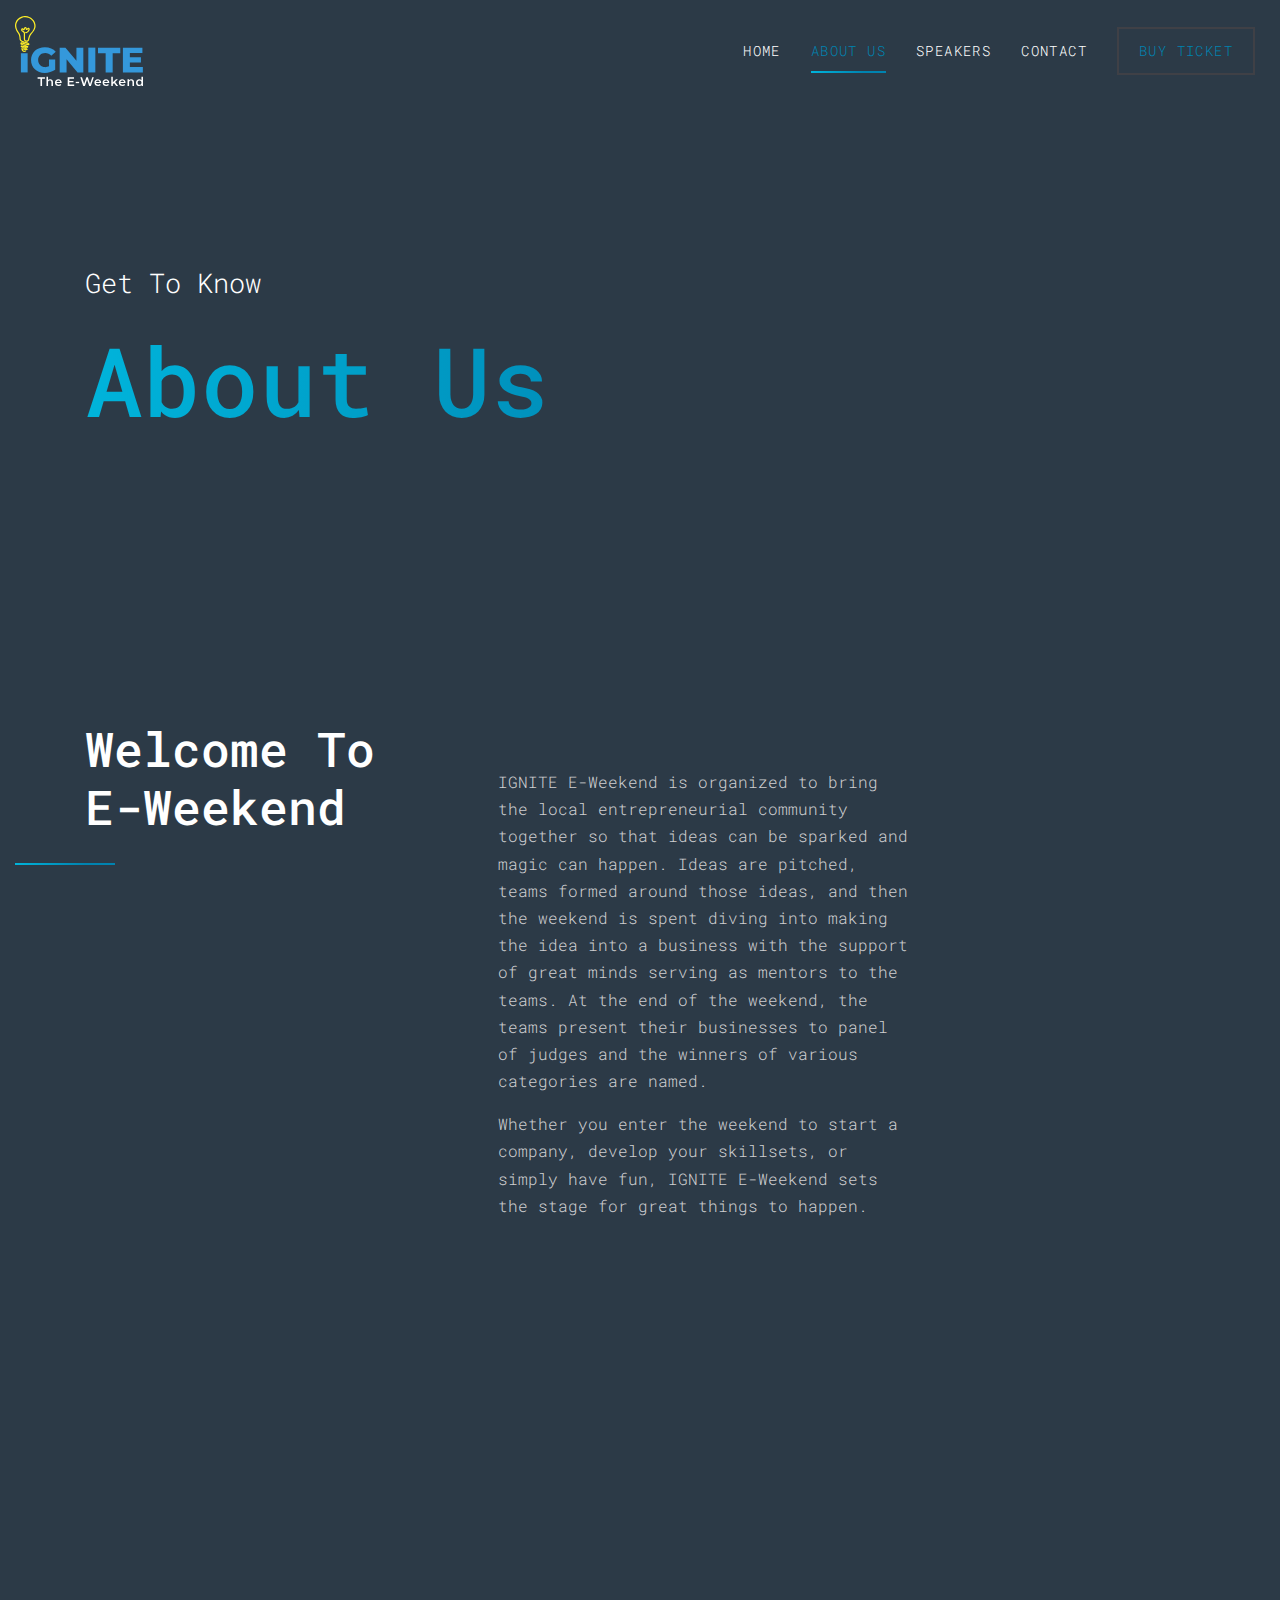
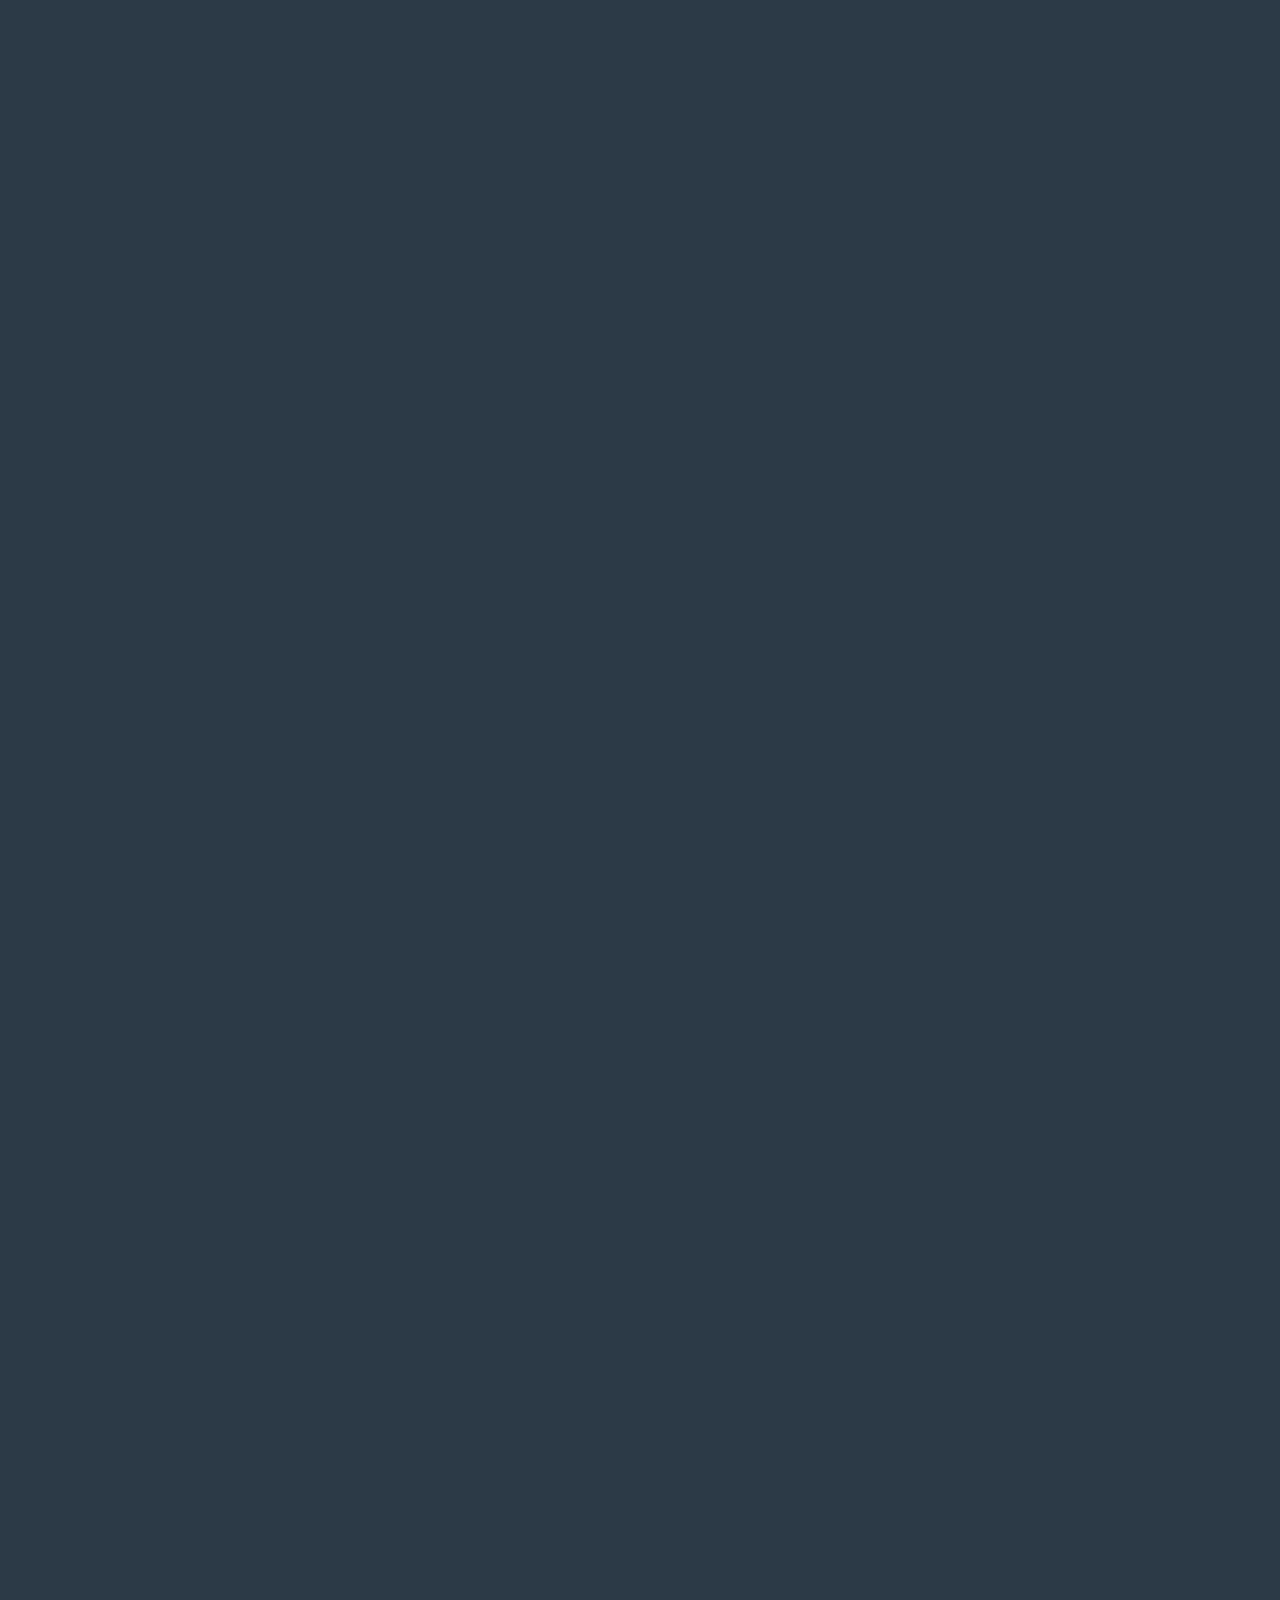
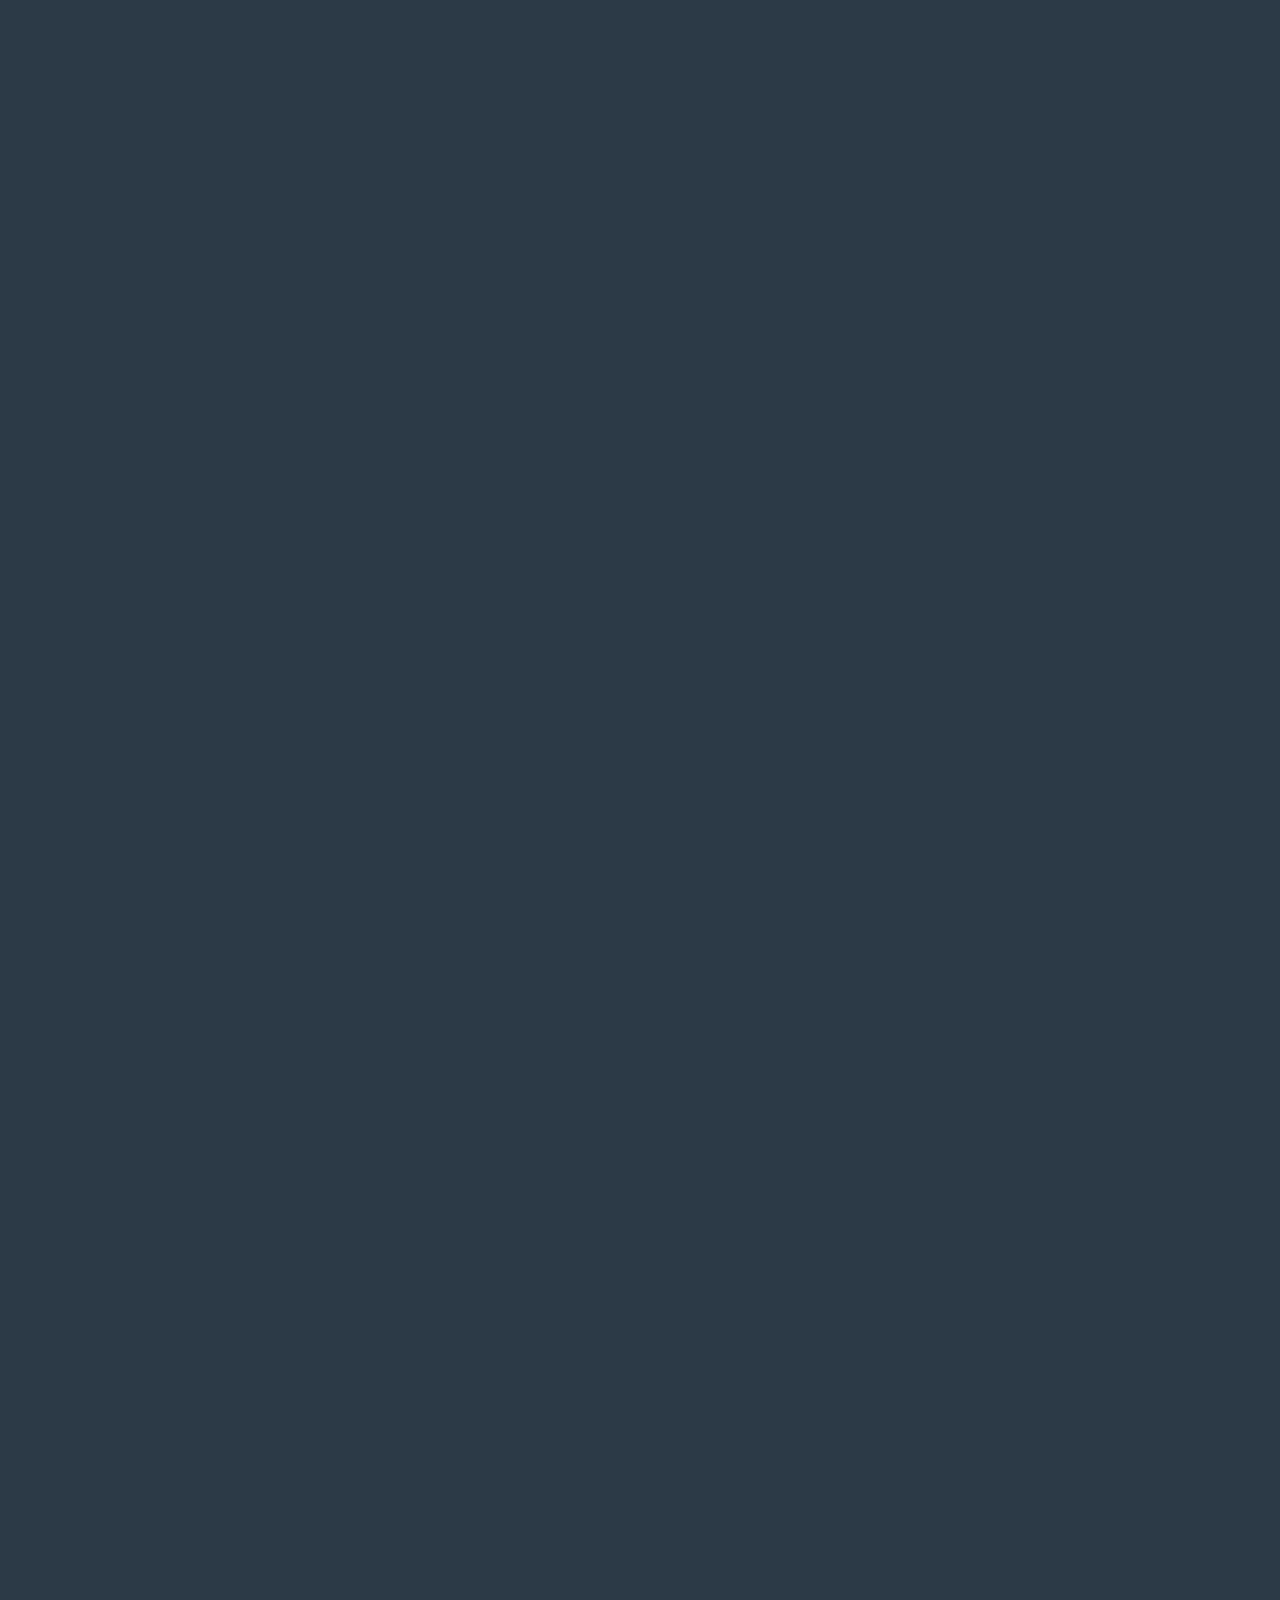
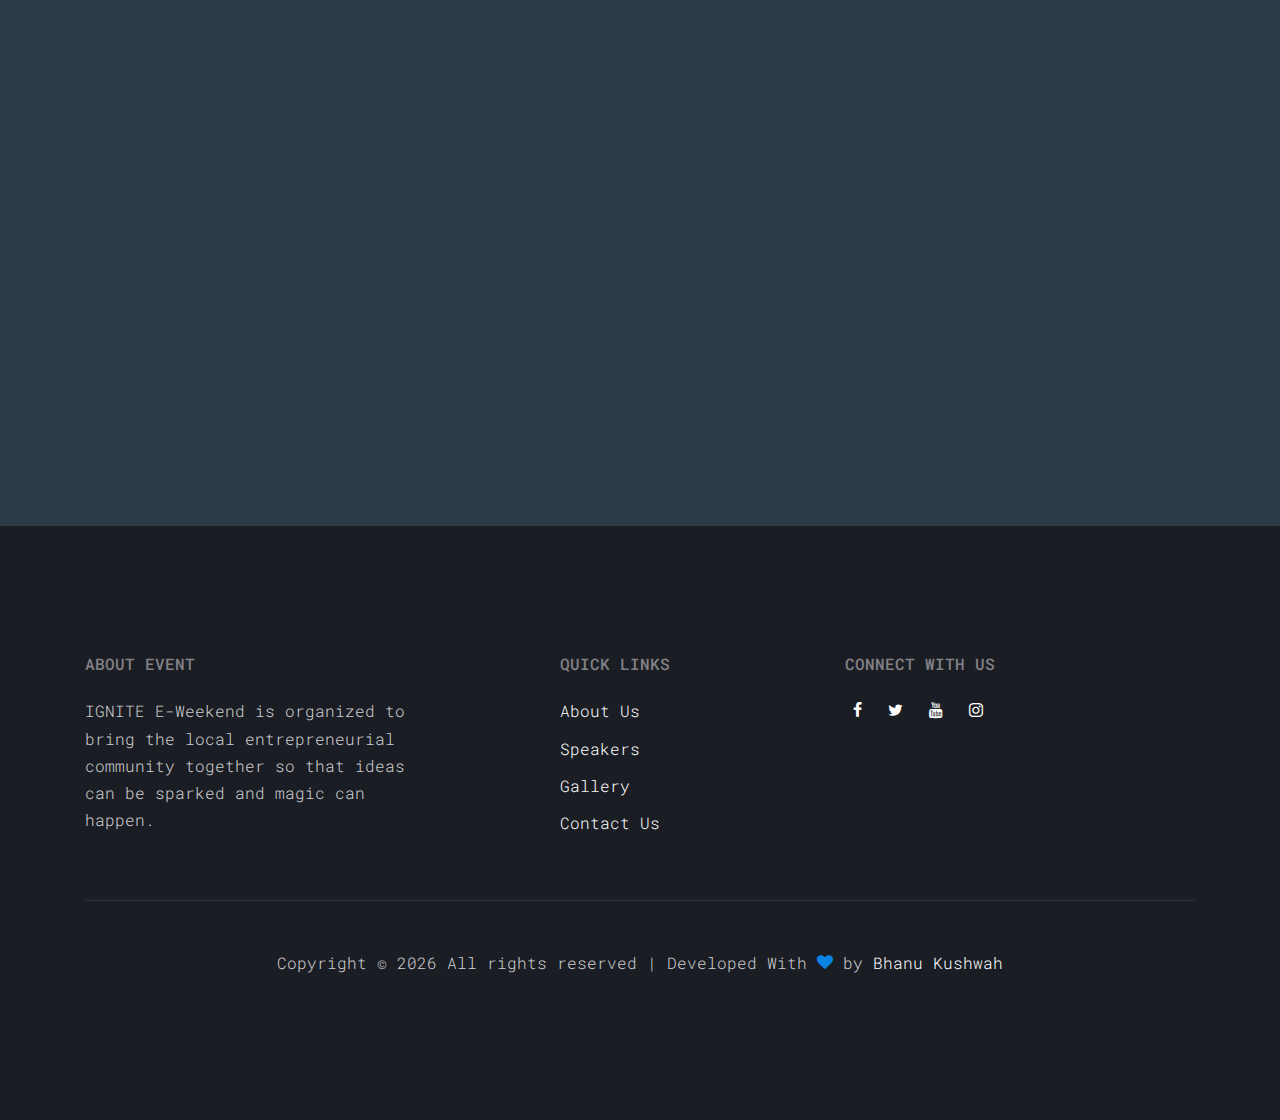
==== about.html @ eafa3080 "all the content is updated" ====
<!DOCTYPE html>
<html lang="en">
  <head>
    <title>IGNITE &mdash; The E-Weekend | About</title>
    <meta charset="utf-8">
    <meta name="viewport" content="width=device-width, initial-scale=1, shrink-to-fit=no">

    <link href="https://fonts.googleapis.com/css?family=Roboto+Mono" rel="stylesheet">
    <link rel="stylesheet" href="fonts/icomoon/style.css">
    <link rel="stylesheet" href="css/bootstrap.min.css">
    <link rel="stylesheet" href="css/magnific-popup.css">
    <link rel="stylesheet" href="css/jquery-ui.css">
    <link rel="stylesheet" href="css/owl.carousel.min.css">
    <link rel="stylesheet" href="css/owl.theme.default.min.css">
    <link rel="stylesheet" href="css/bootstrap-datepicker.css">
    <link rel="stylesheet" href="fonts/flaticon/font/flaticon.css">
    <link rel="stylesheet" href="css/aos.css">

    <link rel="stylesheet" href="css/style.css">
  </head>
  <body>
  
  <div class="site-wrap">

    <div class="site-mobile-menu">
      <div class="site-mobile-menu-header">
        <div class="site-mobile-menu-close mt-3">
          <span class="icon-close2 js-menu-toggle"></span>
        </div>
      </div>
      <div class="site-mobile-menu-body"></div>
    </div>
    
    <header class="site-navbar py-3" role="banner">
      <div class="container-fluid">
        <div class="row align-items-center">
          <div class="col-11 col-xl-2">
          <a href="/index.html"> <img class="ignite" src="images/logo.svg"></a>
          </div>
          <div class="col-12 col-md-10 d-none d-xl-block">
            <nav class="site-navigation position-relative text-right" role="navigation">
              <ul class="site-menu js-clone-nav mx-auto d-none d-lg-block">
                <li><a href="index.html">Home</a></li>
                <li class="active"><a href="about.html">About Us</a></li>
                <li><a href="speakers.html">Speakers</a></li>
                <li><a href="contact.html">Contact</a></li>
                <li class="cta"><a href="buy-tickets.html">Buy Ticket</a></li>
              </ul>
            </nav>
          </div>
          <div class="d-inline-block d-xl-none ml-md-0 mr-auto py-3" style="position: relative; top: 3px;"><a href="#" class="site-menu-toggle js-menu-toggle text-white"><span class="icon-menu h3"></span></a></div>
          </div>
      </div>
    </header>

    <div class="site-section site-hero inner">
      <div class="container">
        <div class="row align-items-center">
          <div class="col-md-10">
            <span class="d-block mb-3 caption" data-aos="fade-up">Get To Know</span>
            <h1 class="d-block mb-4" data-aos="fade-up" data-aos-delay="100">About Us</h1>
          </div>
        </div>
      </div>
    </div>

    <div class="site-section">
      <div class="container">
        <div class="row mb-5">
          <div class="col-lg-4 ">
            <div class="site-section-heading" data-aos="fade-up" data-aos-delay="100">
              <h2>Welcome To E-Weekend</h2>
            </div>
          </div>
          <div class="col-lg-5 mt-5 pl-lg-5" data-aos="fade-up" data-aos-delay="200">
            <p>IGNITE E-Weekend is organized to bring the local entrepreneurial community together so that ideas can be sparked and magic can happen. Ideas are pitched, teams formed around those ideas, and then the weekend is spent diving into making the idea into a business with the support of great minds serving as mentors to the teams. At the end of the weekend, the teams present their businesses to panel of judges and the winners of various categories are named. <p>Whether you enter the weekend to start a company, develop your skillsets, or simply have fun, IGNITE E-Weekend sets the stage for great things to happen.</p></p>
          </div>
        </div>
        <div class="row mb-5">
          <div class="col-12" data-aos="fade-up" data-aos-delay="300">
            <img src="images/hero_1.jpg" alt="Image" class="img-fluid">
          </div>
        </div>
        <div class="row">
          <div class="col-md-4" data-aos="fade-up" data-aos-delay="400"><span class="text-primary">The Conference</span></div>
          <div class="col-md-6" data-aos="fade-up" data-aos-delay="500">
            <p>IGNITE The E-Weekend is a three-day celebration with over 20 events led by entrepreneurs and hosted in SVVV, Indore. Each day is loaded with sessions for you to get the education you need for your startup: legal, marketing, tech, etc. These classes are led by entrepreneurs who have been there and done that. This action-packed weekend brings hundreds of entrepreneurs, local leaders, and friends together to grow our community’s unique entrepreneurial identity.</p>
            <p class="mb-5">IGNITE E-Weekend will take place at SVVV Campus.
This beautiful venue is your playground from the Opening Pitches to the Final Presentations. Event registration includes all meals for the weekend, as well as snacks and refreshments.
Friday evening pitches and Sunday evening final presentations are open to the community for free.</p>

            <div class="d-flex coordinator align-items-center">
              <div class="mr-4">
                <img src="images/person_2.jpg" alt="Image" class="img-fluid">
              </div>
              <span>By <span class="text-white">Anmol Banka </span> <br> Student Coordinator</span>
            </div>
          </div>
        </div>
      </div>
    </div>



    <div class="site-section">
      <div class="container">
        <div class="row mb-5 justify-content-center">
          <div class="col-lg-4 mb-5">
            <div class="site-section-heading" data-aos="fade-up">
              <h2 class="text-center">Our Team</h2>
            </div>
          </div>
        </div>

        <div class="row">

          <div class="col-md-6 col-lg-4 mb-5 mb-lg-5" data-aos="fade-up" data-aos-delay="100">
            <div class="testimony text-center"> 
              <figure>
                <img src="images/person_1.jpg" alt="Image" class="img-fluid">
              </figure>
              <blockquote>
                <p class="author mb-0">Emely Peters</p>
                <p class="text-muted mb-4">Coordinator</p>
                <p>Lorem ipsum dolor sit amet, consectetur adipisicing elit. Maxime exercitationem alias reprehenderit error quidem aliquam ad minus, veritatis modi.&</p>
                
              </blockquote>
            </div>
          </div>

          <div class="col-md-6 col-lg-4 mb-5 mb-lg-5" data-aos="fade-up" data-aos-delay="200">
            <div class="testimony text-center">
              <figure>
                <img src="images/person_2.jpg" alt="Image" class="img-fluid">
              </figure>
              <blockquote>
                <p class="author mb-0">Alex Anchors</p>
                <p class="text-muted mb-4">Coordinator</p>
                <p>Lorem ipsum dolor sit amet, consectetur adipisicing elit. Maxime exercitationem alias reprehenderit error quidem aliquam ad minus, veritatis modi.&</p>
                
              </blockquote>
            </div>
          </div>

          <div class="col-md-6 col-lg-4 mb-5 mb-lg-5" data-aos="fade-up" data-aos-delay="300">
            <div class="testimony text-center">
              <figure>
                <img src="images/person_3.jpg" alt="Image" class="img-fluid">
              </figure>
              <blockquote>
                <p class="author mb-0">Aaron Thomas</p>
                <p class="text-muted mb-4">Coordinator</p>
                <p>Lorem ipsum dolor sit amet, consectetur adipisicing elit. Maxime exercitationem alias reprehenderit error quidem aliquam ad minus, veritatis modi.&</p>
                
              </blockquote>
            </div>
          </div>

          <div class="col-md-6 col-lg-4 mb-5 mb-lg-5" data-aos="fade-up" data-aos-delay="400">
            <div class="testimony text-center">
              <figure>
                <img src="images/person_1.jpg" alt="Image" class="img-fluid">
              </figure>
              <blockquote>
                <p class="author mb-0">Emely Peters</p>
                <p class="text-muted mb-4">Coordinator</p>
                <p>Lorem ipsum dolor sit amet, consectetur adipisicing elit. Maxime exercitationem alias reprehenderit error quidem aliquam ad minus, veritatis modi.&</p>
                
              </blockquote>
            </div>
          </div>

          <div class="col-md-6 col-lg-4 mb-5 mb-lg-5" data-aos="fade-up" data-aos-delay="500">
            <div class="testimony text-center">
              <figure>
                <img src="images/person_2.jpg" alt="Image" class="img-fluid">
              </figure>
              <blockquote>
                <p class="author mb-0">Alex Anchors</p>
                <p class="text-muted mb-4">Coordinator</p>
                <p>Lorem ipsum dolor sit amet, consectetur adipisicing elit. Maxime exercitationem alias reprehenderit error quidem aliquam ad minus, veritatis modi.&</p>
                
              </blockquote>
            </div>
          </div>

          <div class="col-md-6 col-lg-4 mb-5 mb-lg-5" data-aos="fade-up" data-aos-delay="600">
            <div class="testimony text-center">
              <figure>
                <img src="images/person_3.jpg" alt="Image" class="img-fluid">
              </figure>
              <blockquote>
                <p class="author mb-0">Aaron Thomas</p>
                <p class="text-muted mb-4">Coordinator</p>
                <p>Lorem ipsum dolor sit amet, consectetur adipisicing elit. Maxime exercitationem alias reprehenderit error quidem aliquam ad minus, veritatis modi.&</p>
                
              </blockquote>
            </div>
          </div>
        </div>



        

      </div>
    </div>

    <div class="site-section">
      <div class="container">
        <div class="row mb-5">
          <div class="col-lg-4 ">
            <div class="site-section-heading" data-aos="fade-up">
              <h2>Sponsors</h2>
            </div>
          </div>
          <div class="col-lg-6 mt-5 pl-lg-5" data-aos="fade-up" data-aos-delay="100">
            <p>Lorem ipsum dolor sit amet consectetur adipisicing elit. Natus error deleniti dolores necessitatibus eligendi. Nesciunt repellendus ab voluptatibus.</p>
          </div>
        </div>
        <div class="row">
          <div class="col-md-6 col-lg-4 mb-5 mb-lg-0" data-aos="fade" data-aos-delay="200">
            <img src="images/logo_1.png" alt="Image" class="img-fluid">
          </div>
          <div class="col-md-6 col-lg-4 mb-5 mb-lg-0" data-aos="fade" data-aos-delay="300">
            <img src="images/logo_2.png" alt="Image" class="img-fluid">
          </div>
          <div class="col-md-6 col-lg-4 mb-5 mb-lg-0" data-aos="fade" data-aos-delay="400">
            <img src="images/logo_3.png" alt="Image" class="img-fluid">
          </div>

          <div class="col-md-6 col-lg-4 mb-5 mb-lg-0" data-aos="fade" data-aos-delay="500">
            <img src="images/logo_4.png" alt="Image" class="img-fluid">
          </div>
          <div class="col-md-6 col-lg-4 mb-5 mb-lg-0" data-aos="fade" data-aos-delay="600">
            <img src="images/logo_5.png" alt="Image" class="img-fluid">
          </div>
          <div class="col-md-6 col-lg-4 mb-5 mb-lg-0" data-aos="fade" data-aos-delay="700">
            <img src="images/logo_6.png" alt="Image" class="img-fluid">
          </div>

        </div>
      </div>
    </div>


    
      
    <footer class="site-footer">
      <div class="container">
        <div class="row mb-5">
          <div class="col-md-4">
            <h2 class="footer-heading text-uppercase mb-4">About Event</h2>
            <p>IGNITE E-Weekend is organized to bring the local entrepreneurial community together so that ideas can be sparked and magic can happen. </p>
          </div>
          <div class="col-md-3 ml-auto">
            <h2 class="footer-heading text-uppercase mb-4">Quick Links</h2>
            <ul class="list-unstyled">
              <li><a href="#">About Us</a></li>
              <li><a href="#">Speakers</a></li>
              <li><a href="#">Gallery</a></li>
              <li><a href="#">Contact Us</a></li>
            </ul>
          </div>
          <div class="col-md-4">
            <h2 class="footer-heading text-uppercase mb-4">Connect with Us</h2>
            <p>
              <a href="#" class="p-2 pl-0"><span class="icon-facebook"></span></a>
              <a href="#" class="p-2"><span class="icon-twitter"></span></a>
              <a href="#" class="p-2"><span class="icon-youtube"></span></a>
              <a href="#" class="p-2"><span class="icon-instagram"></span></a>
            </p>
          </div>
        </div>
        <div class="row">
          
            <div class="col-md-12 text-center">
              <div class="border-top pt-5">
              <p>
              <!-- Link back to Colorlib can't be removed. Template is licensed under CC BY 3.0. -->
              Copyright &copy; <script>document.write(new Date().getFullYear());</script> All rights reserved | Developed With <i class="icon-heart text-primary" aria-hidden="true"></i> by <a href="http://bhanukushwah.me" target="_blank" >Bhanu Kushwah</a>
              <!-- Link back to Colorlib can't be removed. Template is licensed under CC BY 3.0. -->
              </p>
            </div>
          </div>
        </div>
      </div>
    </footer>
    
  </div>

  <script src="js/jquery-3.3.1.min.js"></script>
  <script src="js/jquery-migrate-3.0.1.min.js"></script>
  <script src="js/jquery-ui.js"></script>
  <script src="js/popper.min.js"></script>
  <script src="js/bootstrap.min.js"></script>
  <script src="js/owl.carousel.min.js"></script>
  <script src="js/jquery.stellar.min.js"></script>
  <script src="js/jquery.countdown.min.js"></script>
  <script src="js/jquery.magnific-popup.min.js"></script>
  <script src="js/bootstrap-datepicker.min.js"></script>
  <script src="js/aos.js"></script>

  <script src="js/main.js"></script>
    
  </body>
</html>
---- fonts/icomoon/style.css ----
@font-face {
  font-family: 'icomoon';
  src:  url('fonts/icomoon.eot?10si43');
  src:  url('fonts/icomoon.eot?10si43#iefix') format('embedded-opentype'),
    url('fonts/icomoon.ttf?10si43') format('truetype'),
    url('fonts/icomoon.woff?10si43') format('woff'),
    url('fonts/icomoon.svg?10si43#icomoon') format('svg');
  font-weight: normal;
  font-style: normal;
}

[class^="icon-"], [class*=" icon-"] {
  /* use !important to prevent issues with browser extensions that change fonts */
  font-family: 'icomoon' !important;
  speak: none;
  font-style: normal;
  font-weight: normal;
  font-variant: normal;
  text-transform: none;
  line-height: 1;

  /* Better Font Rendering =========== */
  -webkit-font-smoothing: antialiased;
  -moz-osx-font-smoothing: grayscale;
}

.icon-asterisk:before {
  content: "\f069";
}
.icon-plus:before {
  content: "\f067";
}
.icon-question:before {
  content: "\f128";
}
.icon-minus:before {
  content: "\f068";
}
.icon-glass:before {
  content: "\f000";
}
.icon-music:before {
  content: "\f001";
}
.icon-search:before {
  content: "\f002";
}
.icon-envelope-o:before {
  content: "\f003";
}
.icon-heart:before {
  content: "\f004";
}
.icon-star:before {
  content: "\f005";
}
.icon-star-o:before {
  content: "\f006";
}
.icon-user:before {
  content: "\f007";
}
.icon-film:before {
  content: "\f008";
}
.icon-th-large:before {
  content: "\f009";
}
.icon-th:before {
  content: "\f00a";
}
.icon-th-list:before {
  content: "\f00b";
}
.icon-check:before {
  content: "\f00c";
}
.icon-close:before {
  content: "\f00d";
}
.icon-remove:before {
  content: "\f00d";
}
.icon-times:before {
  content: "\f00d";
}
.icon-search-plus:before {
  content: "\f00e";
}
.icon-search-minus:before {
  content: "\f010";
}
.icon-power-off:before {
  content: "\f011";
}
.icon-signal:before {
  content: "\f012";
}
.icon-cog:before {
  content: "\f013";
}
.icon-gear:before {
  content: "\f013";
}
.icon-trash-o:before {
  content: "\f014";
}
.icon-home:before {
  content: "\f015";
}
.icon-file-o:before {
  content: "\f016";
}
.icon-clock-o:before {
  content: "\f017";
}
.icon-road:before {
  content: "\f018";
}
.icon-download:before {
  content: "\f019";
}
.icon-arrow-circle-o-down:before {
  content: "\f01a";
}
.icon-arrow-circle-o-up:before {
  content: "\f01b";
}
.icon-inbox:before {
  content: "\f01c";
}
.icon-play-circle-o:before {
  content: "\f01d";
}
.icon-repeat:before {
  content: "\f01e";
}
.icon-rotate-right:before {
  content: "\f01e";
}
.icon-refresh:before {
  content: "\f021";
}
.icon-list-alt:before {
  content: "\f022";
}
.icon-lock:before {
  content: "\f023";
}
.icon-flag:before {
  content: "\f024";
}
.icon-headphones:before {
  content: "\f025";
}
.icon-volume-off:before {
  content: "\f026";
}
.icon-volume-down:before {
  content: "\f027";
}
.icon-volume-up:before {
  content: "\f028";
}
.icon-qrcode:before {
  content: "\f029";
}
.icon-barcode:before {
  content: "\f02a";
}
.icon-tag:before {
  content: "\f02b";
}
.icon-tags:before {
  content: "\f02c";
}
.icon-book:before {
  content: "\f02d";
}
.icon-bookmark:before {
  content: "\f02e";
}
.icon-print:before {
  content: "\f02f";
}
.icon-camera:before {
  content: "\f030";
}
.icon-font:before {
  content: "\f031";
}
.icon-bold:before {
  content: "\f032";
}
.icon-italic:before {
  content: "\f033";
}
.icon-text-height:before {
  content: "\f034";
}
.icon-text-width:before {
  content: "\f035";
}
.icon-align-left:before {
  content: "\f036";
}
.icon-align-center:before {
  content: "\f037";
}
.icon-align-right:before {
  content: "\f038";
}
.icon-align-justify:before {
  content: "\f039";
}
.icon-list:before {
  content: "\f03a";
}
.icon-dedent:before {
  content: "\f03b";
}
.icon-outdent:before {
  content: "\f03b";
}
.icon-indent:before {
  content: "\f03c";
}
.icon-video-camera:before {
  content: "\f03d";
}
.icon-image:before {
  content: "\f03e";
}
.icon-photo:before {
  content: "\f03e";
}
.icon-picture-o:before {
  content: "\f03e";
}
.icon-pencil:before {
  content: "\f040";
}
.icon-map-marker:before {
  content: "\f041";
}
.icon-adjust:before {
  content: "\f042";
}
.icon-tint:before {
  content: "\f043";
}
.icon-edit:before {
  content: "\f044";
}
.icon-pencil-square-o:before {
  content: "\f044";
}
.icon-share-square-o:before {
  content: "\f045";
}
.icon-check-square-o:before {
  content: "\f046";
}
.icon-arrows:before {
  content: "\f047";
}
.icon-step-backward:before {
  content: "\f048";
}
.icon-fast-backward:before {
  content: "\f049";
}
.icon-backward:before {
  content: "\f04a";
}
.icon-play:before {
  content: "\f04b";
}
.icon-pause:before {
  content: "\f04c";
}
.icon-stop:before {
  content: "\f04d";
}
.icon-forward:before {
  content: "\f04e";
}
.icon-fast-forward:before {
  content: "\f050";
}
.icon-step-forward:before {
  content: "\f051";
}
.icon-eject:before {
  content: "\f052";
}
.icon-chevron-left:before {
  content: "\f053";
}
.icon-chevron-right:before {
  content: "\f054";
}
.icon-plus-circle:before {
  content: "\f055";
}
.icon-minus-circle:before {
  content: "\f056";
}
.icon-times-circle:before {
  content: "\f057";
}
.icon-check-circle:before {
  content: "\f058";
}
.icon-question-circle:before {
  content: "\f059";
}
.icon-info-circle:before {
  content: "\f05a";
}
.icon-crosshairs:before {
  content: "\f05b";
}
.icon-times-circle-o:before {
  content: "\f05c";
}
.icon-check-circle-o:before {
  content: "\f05d";
}
.icon-ban:before {
  content: "\f05e";
}
.icon-arrow-left:before {
  content: "\f060";
}
.icon-arrow-right:before {
  content: "\f061";
}
.icon-arrow-up:before {
  content: "\f062";
}
.icon-arrow-down:before {
  content: "\f063";
}
.icon-mail-forward:before {
  content: "\f064";
}
.icon-share:before {
  content: "\f064";
}
.icon-expand:before {
  content: "\f065";
}
.icon-compress:before {
  content: "\f066";
}
.icon-exclamation-circle:before {
  content: "\f06a";
}
.icon-gift:before {
  content: "\f06b";
}
.icon-leaf:before {
  content: "\f06c";
}
.icon-fire:before {
  content: "\f06d";
}
.icon-eye:before {
  content: "\f06e";
}
.icon-eye-slash:before {
  content: "\f070";
}
.icon-exclamation-triangle:before {
  content: "\f071";
}
.icon-warning:before {
  content: "\f071";
}
.icon-plane:before {
  content: "\f072";
}
.icon-calendar:before {
  content: "\f073";
}
.icon-random:before {
  content: "\f074";
}
.icon-comment:before {
  content: "\f075";
}
.icon-magnet:before {
  content: "\f076";
}
.icon-chevron-up:before {
  content: "\f077";
}
.icon-chevron-down:before {
  content: "\f078";
}
.icon-retweet:before {
  content: "\f079";
}
.icon-shopping-cart:before {
  content: "\f07a";
}
.icon-folder:before {
  content: "\f07b";
}
.icon-folder-open:before {
  content: "\f07c";
}
.icon-arrows-v:before {
  content: "\f07d";
}
.icon-arrows-h:before {
  content: "\f07e";
}
.icon-bar-chart:before {
  content: "\f080";
}
.icon-bar-chart-o:before {
  content: "\f080";
}
.icon-twitter-square:before {
  content: "\f081";
}
.icon-facebook-square:before {
  content: "\f082";
}
.icon-camera-retro:before {
  content: "\f083";
}
.icon-key:before {
  content: "\f084";
}
.icon-cogs:before {
  content: "\f085";
}
.icon-gears:before {
  content: "\f085";
}
.icon-comments:before {
  content: "\f086";
}
.icon-thumbs-o-up:before {
  content: "\f087";
}
.icon-thumbs-o-down:before {
  content: "\f088";
}
.icon-star-half:before {
  content: "\f089";
}
.icon-heart-o:before {
  content: "\f08a";
}
.icon-sign-out:before {
  content: "\f08b";
}
.icon-linkedin-square:before {
  content: "\f08c";
}
.icon-thumb-tack:before {
  content: "\f08d";
}
.icon-external-link:before {
  content: "\f08e";
}
.icon-sign-in:before {
  content: "\f090";
}
.icon-trophy:before {
  content: "\f091";
}
.icon-github-square:before {
  content: "\f092";
}
.icon-upload:before {
  content: "\f093";
}
.icon-lemon-o:before {
  content: "\f094";
}
.icon-phone:before {
  content: "\f095";
}
.icon-square-o:before {
  content: "\f096";
}
.icon-bookmark-o:before {
  content: "\f097";
}
.icon-phone-square:before {
  content: "\f098";
}
.icon-twitter:before {
  content: "\f099";
}
.icon-facebook:before {
  content: "\f09a";
}
.icon-facebook-f:before {
  content: "\f09a";
}
.icon-github:before {
  content: "\f09b";
}
.icon-unlock:before {
  content: "\f09c";
}
.icon-credit-card:before {
  content: "\f09d";
}
.icon-feed:before {
  content: "\f09e";
}
.icon-rss:before {
  content: "\f09e";
}
.icon-hdd-o:before {
  content: "\f0a0";
}
.icon-bullhorn:before {
  content: "\f0a1";
}
.icon-bell-o:before {
  content: "\f0a2";
}
.icon-certificate:before {
  content: "\f0a3";
}
.icon-hand-o-right:before {
  content: "\f0a4";
}
.icon-hand-o-left:before {
  content: "\f0a5";
}
.icon-hand-o-up:before {
  content: "\f0a6";
}
.icon-hand-o-down:before {
  content: "\f0a7";
}
.icon-arrow-circle-left:before {
  content: "\f0a8";
}
.icon-arrow-circle-right:before {
  content: "\f0a9";
}
.icon-arrow-circle-up:before {
  content: "\f0aa";
}
.icon-arrow-circle-down:before {
  content: "\f0ab";
}
.icon-globe:before {
  content: "\f0ac";
}
.icon-wrench:before {
  content: "\f0ad";
}
.icon-tasks:before {
  content: "\f0ae";
}
.icon-filter:before {
  content: "\f0b0";
}
.icon-briefcase:before {
  content: "\f0b1";
}
.icon-arrows-alt:before {
  content: "\f0b2";
}
.icon-group:before {
  content: "\f0c0";
}
.icon-users:before {
  content: "\f0c0";
}
.icon-chain:before {
  content: "\f0c1";
}
.icon-link:before {
  content: "\f0c1";
}
.icon-cloud:before {
  content: "\f0c2";
}
.icon-flask:before {
  content: "\f0c3";
}
.icon-cut:before {
  content: "\f0c4";
}
.icon-scissors:before {
  content: "\f0c4";
}
.icon-copy:before {
  content: "\f0c5";
}
.icon-files-o:before {
  content: "\f0c5";
}
.icon-paperclip:before {
  content: "\f0c6";
}
.icon-floppy-o:before {
  content: "\f0c7";
}
.icon-save:before {
  content: "\f0c7";
}
.icon-square:before {
  content: "\f0c8";
}
.icon-bars:before {
  content: "\f0c9";
}
.icon-navicon:before {
  content: "\f0c9";
}
.icon-reorder:before {
  content: "\f0c9";
}
.icon-list-ul:before {
  content: "\f0ca";
}
.icon-list-ol:before {
  content: "\f0cb";
}
.icon-strikethrough:before {
  content: "\f0cc";
}
.icon-underline:before {
  content: "\f0cd";
}
.icon-table:before {
  content: "\f0ce";
}
.icon-magic:before {
  content: "\f0d0";
}
.icon-truck:before {
  content: "\f0d1";
}
.icon-pinterest:before {
  content: "\f0d2";
}
.icon-pinterest-square:before {
  content: "\f0d3";
}
.icon-google-plus-square:before {
  content: "\f0d4";
}
.icon-google-plus:before {
  content: "\f0d5";
}
.icon-money:before {
  content: "\f0d6";
}
.icon-caret-down:before {
  content: "\f0d7";
}
.icon-caret-up:before {
  content: "\f0d8";
}
.icon-caret-left:before {
  content: "\f0d9";
}
.icon-caret-right:before {
  content: "\f0da";
}
.icon-columns:before {
  content: "\f0db";
}
.icon-sort:before {
  content: "\f0dc";
}
.icon-unsorted:before {
  content: "\f0dc";
}
.icon-sort-desc:before {
  content: "\f0dd";
}
.icon-sort-down:before {
  content: "\f0dd";
}
.icon-sort-asc:before {
  content: "\f0de";
}
.icon-sort-up:before {
  content: "\f0de";
}
.icon-envelope:before {
  content: "\f0e0";
}
.icon-linkedin:before {
  content: "\f0e1";
}
.icon-rotate-left:before {
  content: "\f0e2";
}
.icon-undo:before {
  content: "\f0e2";
}
.icon-gavel:before {
  content: "\f0e3";
}
.icon-legal:before {
  content: "\f0e3";
}
.icon-dashboard:before {
  content: "\f0e4";
}
.icon-tachometer:before {
  content: "\f0e4";
}
.icon-comment-o:before {
  content: "\f0e5";
}
.icon-comments-o:before {
  content: "\f0e6";
}
.icon-bolt:before {
  content: "\f0e7";
}
.icon-flash:before {
  content: "\f0e7";
}
.icon-sitemap:before {
  content: "\f0e8";
}
.icon-umbrella:before {
  content: "\f0e9";
}
.icon-clipboard:before {
  content: "\f0ea";
}
.icon-paste:before {
  content: "\f0ea";
}
.icon-lightbulb-o:before {
  content: "\f0eb";
}
.icon-exchange:before {
  content: "\f0ec";
}
.icon-cloud-download:before {
  content: "\f0ed";
}
.icon-cloud-upload:before {
  content: "\f0ee";
}
.icon-user-md:before {
  content: "\f0f0";
}
.icon-stethoscope:before {
  content: "\f0f1";
}
.icon-suitcase:before {
  content: "\f0f2";
}
.icon-bell:before {
  content: "\f0f3";
}
.icon-coffee:before {
  content: "\f0f4";
}
.icon-cutlery:before {
  content: "\f0f5";
}
.icon-file-text-o:before {
  content: "\f0f6";
}
.icon-building-o:before {
  content: "\f0f7";
}
.icon-hospital-o:before {
  content: "\f0f8";
}
.icon-ambulance:before {
  content: "\f0f9";
}
.icon-medkit:before {
  content: "\f0fa";
}
.icon-fighter-jet:before {
  content: "\f0fb";
}
.icon-beer:before {
  content: "\f0fc";
}
.icon-h-square:before {
  content: "\f0fd";
}
.icon-plus-square:before {
  content: "\f0fe";
}
.icon-angle-double-left:before {
  content: "\f100";
}
.icon-angle-double-right:before {
  content: "\f101";
}
.icon-angle-double-up:before {
  content: "\f102";
}
.icon-angle-double-down:before {
  content: "\f103";
}
.icon-angle-left:before {
  content: "\f104";
}
.icon-angle-right:before {
  content: "\f105";
}
.icon-angle-up:before {
  content: "\f106";
}
.icon-angle-down:before {
  content: "\f107";
}
.icon-desktop:before {
  content: "\f108";
}
.icon-laptop:before {
  content: "\f109";
}
.icon-tablet:before {
  content: "\f10a";
}
.icon-mobile:before {
  content: "\f10b";
}
.icon-mobile-phone:before {
  content: "\f10b";
}
.icon-circle-o:before {
  content: "\f10c";
}
.icon-quote-left:before {
  content: "\f10d";
}
.icon-quote-right:before {
  content: "\f10e";
}
.icon-spinner:before {
  content: "\f110";
}
.icon-circle:before {
  content: "\f111";
}
.icon-mail-reply:before {
  content: "\f112";
}
.icon-reply:before {
  content: "\f112";
}
.icon-github-alt:before {
  content: "\f113";
}
.icon-folder-o:before {
  content: "\f114";
}
.icon-folder-open-o:before {
  content: "\f115";
}
.icon-smile-o:before {
  content: "\f118";
}
.icon-frown-o:before {
  content: "\f119";
}
.icon-meh-o:before {
  content: "\f11a";
}
.icon-gamepad:before {
  content: "\f11b";
}
.icon-keyboard-o:before {
  content: "\f11c";
}
.icon-flag-o:before {
  content: "\f11d";
}
.icon-flag-checkered:before {
  content: "\f11e";
}
.icon-terminal:before {
  content: "\f120";
}
.icon-code:before {
  content: "\f121";
}
.icon-mail-reply-all:before {
  content: "\f122";
}
.icon-reply-all:before {
  content: "\f122";
}
.icon-star-half-empty:before {
  content: "\f123";
}
.icon-star-half-full:before {
  content: "\f123";
}
.icon-star-half-o:before {
  content: "\f123";
}
.icon-location-arrow:before {
  content: "\f124";
}
.icon-crop:before {
  content: "\f125";
}
.icon-code-fork:before {
  content: "\f126";
}
.icon-chain-broken:before {
  content: "\f127";
}
.icon-unlink:before {
  content: "\f127";
}
.icon-info:before {
  content: "\f129";
}
.icon-exclamation:before {
  content: "\f12a";
}
.icon-superscript:before {
  content: "\f12b";
}
.icon-subscript:before {
  content: "\f12c";
}
.icon-eraser:before {
  content: "\f12d";
}
.icon-puzzle-piece:before {
  content: "\f12e";
}
.icon-microphone:before {
  content: "\f130";
}
.icon-microphone-slash:before {
  content: "\f131";
}
.icon-shield:before {
  content: "\f132";
}
.icon-calendar-o:before {
  content: "\f133";
}
.icon-fire-extinguisher:before {
  content: "\f134";
}
.icon-rocket:before {
  content: "\f135";
}
.icon-maxcdn:before {
  content: "\f136";
}
.icon-chevron-circle-left:before {
  content: "\f137";
}
.icon-chevron-circle-right:before {
  content: "\f138";
}
.icon-chevron-circle-up:before {
  content: "\f139";
}
.icon-chevron-circle-down:before {
  content: "\f13a";
}
.icon-html5:before {
  content: "\f13b";
}
.icon-css3:before {
  content: "\f13c";
}
.icon-anchor:before {
  content: "\f13d";
}
.icon-unlock-alt:before {
  content: "\f13e";
}
.icon-bullseye:before {
  content: "\f140";
}
.icon-ellipsis-h:before {
  content: "\f141";
}
.icon-ellipsis-v:before {
  content: "\f142";
}
.icon-rss-square:before {
  content: "\f143";
}
.icon-play-circle:before {
  content: "\f144";
}
.icon-ticket:before {
  content: "\f145";
}
.icon-minus-square:before {
  content: "\f146";
}
.icon-minus-square-o:before {
  content: "\f147";
}
.icon-level-up:before {
  content: "\f148";
}
.icon-level-down:before {
  content: "\f149";
}
.icon-check-square:before {
  content: "\f14a";
}
.icon-pencil-square:before {
  content: "\f14b";
}
.icon-external-link-square:before {
  content: "\f14c";
}
.icon-share-square:before {
  content: "\f14d";
}
.icon-compass:before {
  content: "\f14e";
}
.icon-caret-square-o-down:before {
  content: "\f150";
}
.icon-toggle-down:before {
  content: "\f150";
}
.icon-caret-square-o-up:before {
  content: "\f151";
}
.icon-toggle-up:before {
  content: "\f151";
}
.icon-caret-square-o-right:before {
  content: "\f152";
}
.icon-toggle-right:before {
  content: "\f152";
}
.icon-eur:before {
  content: "\f153";
}
.icon-euro:before {
  content: "\f153";
}
.icon-gbp:before {
  content: "\f154";
}
.icon-dollar:before {
  content: "\f155";
}
.icon-usd:before {
  content: "\f155";
}
.icon-inr:before {
  content: "\f156";
}
.icon-rupee:before {
  content: "\f156";
}
.icon-cny:before {
  content: "\f157";
}
.icon-jpy:before {
  content: "\f157";
}
.icon-rmb:before {
  content: "\f157";
}
.icon-yen:before {
  content: "\f157";
}
.icon-rouble:before {
  content: "\f158";
}
.icon-rub:before {
  content: "\f158";
}
.icon-ruble:before {
  content: "\f158";
}
.icon-krw:before {
  content: "\f159";
}
.icon-won:before {
  content: "\f159";
}
.icon-bitcoin:before {
  content: "\f15a";
}
.icon-btc:before {
  content: "\f15a";
}
.icon-file:before {
  content: "\f15b";
}
.icon-file-text:before {
  content: "\f15c";
}
.icon-sort-alpha-asc:before {
  content: "\f15d";
}
.icon-sort-alpha-desc:before {
  content: "\f15e";
}
.icon-sort-amount-asc:before {
  content: "\f160";
}
.icon-sort-amount-desc:before {
  content: "\f161";
}
.icon-sort-numeric-asc:before {
  content: "\f162";
}
.icon-sort-numeric-desc:before {
  content: "\f163";
}
.icon-thumbs-up:before {
  content: "\f164";
}
.icon-thumbs-down:before {
  content: "\f165";
}
.icon-youtube-square:before {
  content: "\f166";
}
.icon-youtube:before {
  content: "\f167";
}
.icon-xing:before {
  content: "\f168";
}
.icon-xing-square:before {
  content: "\f169";
}
.icon-youtube-play:before {
  content: "\f16a";
}
.icon-dropbox:before {
  content: "\f16b";
}
.icon-stack-overflow:before {
  content: "\f16c";
}
.icon-instagram:before {
  content: "\f16d";
}
.icon-flickr:before {
  content: "\f16e";
}
.icon-adn:before {
  content: "\f170";
}
.icon-bitbucket:before {
  content: "\f171";
}
.icon-bitbucket-square:before {
  content: "\f172";
}
.icon-tumblr:before {
  content: "\f173";
}
.icon-tumblr-square:before {
  content: "\f174";
}
.icon-long-arrow-down:before {
  content: "\f175";
}
.icon-long-arrow-up:before {
  content: "\f176";
}
.icon-long-arrow-left:before {
  content: "\f177";
}
.icon-long-arrow-right:before {
  content: "\f178";
}
.icon-apple:before {
  content: "\f179";
}
.icon-windows:before {
  content: "\f17a";
}
.icon-android:before {
  content: "\f17b";
}
.icon-linux:before {
  content: "\f17c";
}
.icon-dribbble:before {
  content: "\f17d";
}
.icon-skype:before {
  content: "\f17e";
}
.icon-foursquare:before {
  content: "\f180";
}
.icon-trello:before {
  content: "\f181";
}
.icon-female:before {
  content: "\f182";
}
.icon-male:before {
  content: "\f183";
}
.icon-gittip:before {
  content: "\f184";
}
.icon-gratipay:before {
  content: "\f184";
}
.icon-sun-o:before {
  content: "\f185";
}
.icon-moon-o:before {
  content: "\f186";
}
.icon-archive:before {
  content: "\f187";
}
.icon-bug:before {
  content: "\f188";
}
.icon-vk:before {
  content: "\f189";
}
.icon-weibo:before {
  content: "\f18a";
}
.icon-renren:before {
  content: "\f18b";
}
.icon-pagelines:before {
  content: "\f18c";
}
.icon-stack-exchange:before {
  content: "\f18d";
}
.icon-arrow-circle-o-right:before {
  content: "\f18e";
}
.icon-arrow-circle-o-left:before {
  content: "\f190";
}
.icon-caret-square-o-left:before {
  content: "\f191";
}
.icon-toggle-left:before {
  content: "\f191";
}
.icon-dot-circle-o:before {
  content: "\f192";
}
.icon-wheelchair:before {
  content: "\f193";
}
.icon-vimeo-square:before {
  content: "\f194";
}
.icon-try:before {
  content: "\f195";
}
.icon-turkish-lira:before {
  content: "\f195";
}
.icon-plus-square-o:before {
  content: "\f196";
}
.icon-space-shuttle:before {
  content: "\f197";
}
.icon-slack:before {
  content: "\f198";
}
.icon-envelope-square:before {
  content: "\f199";
}
.icon-wordpress:before {
  content: "\f19a";
}
.icon-openid:before {
  content: "\f19b";
}
.icon-bank:before {
  content: "\f19c";
}
.icon-institution:before {
  content: "\f19c";
}
.icon-university:before {
  content: "\f19c";
}
.icon-graduation-cap:before {
  content: "\f19d";
}
.icon-mortar-board:before {
  content: "\f19d";
}
.icon-yahoo:before {
  content: "\f19e";
}
.icon-google:before {
  content: "\f1a0";
}
.icon-reddit:before {
  content: "\f1a1";
}
.icon-reddit-square:before {
  content: "\f1a2";
}
.icon-stumbleupon-circle:before {
  content: "\f1a3";
}
.icon-stumbleupon:before {
  content: "\f1a4";
}
.icon-delicious:before {
  content: "\f1a5";
}
.icon-digg:before {
  content: "\f1a6";
}
.icon-pied-piper-pp:before {
  content: "\f1a7";
}
.icon-pied-piper-alt:before {
  content: "\f1a8";
}
.icon-drupal:before {
  content: "\f1a9";
}
.icon-joomla:before {
  content: "\f1aa";
}
.icon-language:before {
  content: "\f1ab";
}
.icon-fax:before {
  content: "\f1ac";
}
.icon-building:before {
  content: "\f1ad";
}
.icon-child:before {
  content: "\f1ae";
}
.icon-paw:before {
  content: "\f1b0";
}
.icon-spoon:before {
  content: "\f1b1";
}
.icon-cube:before {
  content: "\f1b2";
}
.icon-cubes:before {
  content: "\f1b3";
}
.icon-behance:before {
  content: "\f1b4";
}
.icon-behance-square:before {
  content: "\f1b5";
}
.icon-steam:before {
  content: "\f1b6";
}
.icon-steam-square:before {
  content: "\f1b7";
}
.icon-recycle:before {
  content: "\f1b8";
}
.icon-automobile:before {
  content: "\f1b9";
}
.icon-car:before {
  content: "\f1b9";
}
.icon-cab:before {
  content: "\f1ba";
}
.icon-taxi:before {
  content: "\f1ba";
}
.icon-tree:before {
  content: "\f1bb";
}
.icon-spotify:before {
  content: "\f1bc";
}
.icon-deviantart:before {
  content: "\f1bd";
}
.icon-soundcloud:before {
  content: "\f1be";
}
.icon-database:before {
  content: "\f1c0";
}
.icon-file-pdf-o:before {
  content: "\f1c1";
}
.icon-file-word-o:before {
  content: "\f1c2";
}
.icon-file-excel-o:before {
  content: "\f1c3";
}
.icon-file-powerpoint-o:before {
  content: "\f1c4";
}
.icon-file-image-o:before {
  content: "\f1c5";
}
.icon-file-photo-o:before {
  content: "\f1c5";
}
.icon-file-picture-o:before {
  content: "\f1c5";
}
.icon-file-archive-o:before {
  content: "\f1c6";
}
.icon-file-zip-o:before {
  content: "\f1c6";
}
.icon-file-audio-o:before {
  content: "\f1c7";
}
.icon-file-sound-o:before {
  content: "\f1c7";
}
.icon-file-movie-o:before {
  content: "\f1c8";
}
.icon-file-video-o:before {
  content: "\f1c8";
}
.icon-file-code-o:before {
  content: "\f1c9";
}
.icon-vine:before {
  content: "\f1ca";
}
.icon-codepen:before {
  content: "\f1cb";
}
.icon-jsfiddle:before {
  content: "\f1cc";
}
.icon-life-bouy:before {
  content: "\f1cd";
}
.icon-life-buoy:before {
  content: "\f1cd";
}
.icon-life-ring:before {
  content: "\f1cd";
}
.icon-life-saver:before {
  content: "\f1cd";
}
.icon-support:before {
  content: "\f1cd";
}
.icon-circle-o-notch:before {
  content: "\f1ce";
}
.icon-ra:before {
  content: "\f1d0";
}
.icon-rebel:before {
  content: "\f1d0";
}
.icon-resistance:before {
  content: "\f1d0";
}
.icon-empire:before {
  content: "\f1d1";
}
.icon-ge:before {
  content: "\f1d1";
}
.icon-git-square:before {
  content: "\f1d2";
}
.icon-git:before {
  content: "\f1d3";
}
.icon-hacker-news:before {
  content: "\f1d4";
}
.icon-y-combinator-square:before {
  content: "\f1d4";
}
.icon-yc-square:before {
  content: "\f1d4";
}
.icon-tencent-weibo:before {
  content: "\f1d5";
}
.icon-qq:before {
  content: "\f1d6";
}
.icon-wechat:before {
  content: "\f1d7";
}
.icon-weixin:before {
  content: "\f1d7";
}
.icon-paper-plane:before {
  content: "\f1d8";
}
.icon-send:before {
  content: "\f1d8";
}
.icon-paper-plane-o:before {
  content: "\f1d9";
}
.icon-send-o:before {
  content: "\f1d9";
}
.icon-history:before {
  content: "\f1da";
}
.icon-circle-thin:before {
  content: "\f1db";
}
.icon-header:before {
  content: "\f1dc";
}
.icon-paragraph:before {
  content: "\f1dd";
}
.icon-sliders:before {
  content: "\f1de";
}
.icon-share-alt:before {
  content: "\f1e0";
}
.icon-share-alt-square:before {
  content: "\f1e1";
}
.icon-bomb:before {
  content: "\f1e2";
}
.icon-futbol-o:before {
  content: "\f1e3";
}
.icon-soccer-ball-o:before {
  content: "\f1e3";
}
.icon-tty:before {
  content: "\f1e4";
}
.icon-binoculars:before {
  content: "\f1e5";
}
.icon-plug:before {
  content: "\f1e6";
}
.icon-slideshare:before {
  content: "\f1e7";
}
.icon-twitch:before {
  content: "\f1e8";
}
.icon-yelp:before {
  content: "\f1e9";
}
.icon-newspaper-o:before {
  content: "\f1ea";
}
.icon-wifi:before {
  content: "\f1eb";
}
.icon-calculator:before {
  content: "\f1ec";
}
.icon-paypal:before {
  content: "\f1ed";
}
.icon-google-wallet:before {
  content: "\f1ee";
}
.icon-cc-visa:before {
  content: "\f1f0";
}
.icon-cc-mastercard:before {
  content: "\f1f1";
}
.icon-cc-discover:before {
  content: "\f1f2";
}
.icon-cc-amex:before {
  content: "\f1f3";
}
.icon-cc-paypal:before {
  content: "\f1f4";
}
.icon-cc-stripe:before {
  content: "\f1f5";
}
.icon-bell-slash:before {
  content: "\f1f6";
}
.icon-bell-slash-o:before {
  content: "\f1f7";
}
.icon-trash:before {
  content: "\f1f8";
}
.icon-copyright:before {
  content: "\f1f9";
}
.icon-at:before {
  content: "\f1fa";
}
.icon-eyedropper:before {
  content: "\f1fb";
}
.icon-paint-brush:before {
  content: "\f1fc";
}
.icon-birthday-cake:before {
  content: "\f1fd";
}
.icon-area-chart:before {
  content: "\f1fe";
}
.icon-pie-chart:before {
  content: "\f200";
}
.icon-line-chart:before {
  content: "\f201";
}
.icon-lastfm:before {
  content: "\f202";
}
.icon-lastfm-square:before {
  content: "\f203";
}
.icon-toggle-off:before {
  content: "\f204";
}
.icon-toggle-on:before {
  content: "\f205";
}
.icon-bicycle:before {
  content: "\f206";
}
.icon-bus:before {
  content: "\f207";
}
.icon-ioxhost:before {
  content: "\f208";
}
.icon-angellist:before {
  content: "\f209";
}
.icon-cc:before {
  content: "\f20a";
}
.icon-ils:before {
  content: "\f20b";
}
.icon-shekel:before {
  content: "\f20b";
}
.icon-sheqel:before {
  content: "\f20b";
}
.icon-meanpath:before {
  content: "\f20c";
}
.icon-buysellads:before {
  content: "\f20d";
}
.icon-connectdevelop:before {
  content: "\f20e";
}
.icon-dashcube:before {
  content: "\f210";
}
.icon-forumbee:before {
  content: "\f211";
}
.icon-leanpub:before {
  content: "\f212";
}
.icon-sellsy:before {
  content: "\f213";
}
.icon-shirtsinbulk:before {
  content: "\f214";
}
.icon-simplybuilt:before {
  content: "\f215";
}
.icon-skyatlas:before {
  content: "\f216";
}
.icon-cart-plus:before {
  content: "\f217";
}
.icon-cart-arrow-down:before {
  content: "\f218";
}
.icon-diamond:before {
  content: "\f219";
}
.icon-ship:before {
  content: "\f21a";
}
.icon-user-secret:before {
  content: "\f21b";
}
.icon-motorcycle:before {
  content: "\f21c";
}
.icon-street-view:before {
  content: "\f21d";
}
.icon-heartbeat:before {
  content: "\f21e";
}
.icon-venus:before {
  content: "\f221";
}
.icon-mars:before {
  content: "\f222";
}
.icon-mercury:before {
  content: "\f223";
}
.icon-intersex:before {
  content: "\f224";
}
.icon-transgender:before {
  content: "\f224";
}
.icon-transgender-alt:before {
  content: "\f225";
}
.icon-venus-double:before {
  content: "\f226";
}
.icon-mars-double:before {
  content: "\f227";
}
.icon-venus-mars:before {
  content: "\f228";
}
.icon-mars-stroke:before {
  content: "\f229";
}
.icon-mars-stroke-v:before {
  content: "\f22a";
}
.icon-mars-stroke-h:before {
  content: "\f22b";
}
.icon-neuter:before {
  content: "\f22c";
}
.icon-genderless:before {
  content: "\f22d";
}
.icon-facebook-official:before {
  content: "\f230";
}
.icon-pinterest-p:before {
  content: "\f231";
}
.icon-whatsapp:before {
  content: "\f232";
}
.icon-server:before {
  content: "\f233";
}
.icon-user-plus:before {
  content: "\f234";
}
.icon-user-times:before {
  content: "\f235";
}
.icon-bed:before {
  content: "\f236";
}
.icon-hotel:before {
  content: "\f236";
}
.icon-viacoin:before {
  content: "\f237";
}
.icon-train:before {
  content: "\f238";
}
.icon-subway:before {
  content: "\f239";
}
.icon-medium:before {
  content: "\f23a";
}
.icon-y-combinator:before {
  content: "\f23b";
}
.icon-yc:before {
  content: "\f23b";
}
.icon-optin-monster:before {
  content: "\f23c";
}
.icon-opencart:before {
  content: "\f23d";
}
.icon-expeditedssl:before {
  content: "\f23e";
}
.icon-battery:before {
  content: "\f240";
}
.icon-battery-4:before {
  content: "\f240";
}
.icon-battery-full:before {
  content: "\f240";
}
.icon-battery-3:before {
  content: "\f241";
}
.icon-battery-three-quarters:before {
  content: "\f241";
}
.icon-battery-2:before {
  content: "\f242";
}
.icon-battery-half:before {
  content: "\f242";
}
.icon-battery-1:before {
  content: "\f243";
}
.icon-battery-quarter:before {
  content: "\f243";
}
.icon-battery-0:before {
  content: "\f244";
}
.icon-battery-empty:before {
  content: "\f244";
}
.icon-mouse-pointer:before {
  content: "\f245";
}
.icon-i-cursor:before {
  content: "\f246";
}
.icon-object-group:before {
  content: "\f247";
}
.icon-object-ungroup:before {
  content: "\f248";
}
.icon-sticky-note:before {
  content: "\f249";
}
.icon-sticky-note-o:before {
  content: "\f24a";
}
.icon-cc-jcb:before {
  content: "\f24b";
}
.icon-cc-diners-club:before {
  content: "\f24c";
}
.icon-clone:before {
  content: "\f24d";
}
.icon-balance-scale:before {
  content: "\f24e";
}
.icon-hourglass-o:before {
  content: "\f250";
}
.icon-hourglass-1:before {
  content: "\f251";
}
.icon-hourglass-start:before {
  content: "\f251";
}
.icon-hourglass-2:before {
  content: "\f252";
}
.icon-hourglass-half:before {
  content: "\f252";
}
.icon-hourglass-3:before {
  content: "\f253";
}
.icon-hourglass-end:before {
  content: "\f253";
}
.icon-hourglass:before {
  content: "\f254";
}
.icon-hand-grab-o:before {
  content: "\f255";
}
.icon-hand-rock-o:before {
  content: "\f255";
}
.icon-hand-paper-o:before {
  content: "\f256";
}
.icon-hand-stop-o:before {
  content: "\f256";
}
.icon-hand-scissors-o:before {
  content: "\f257";
}
.icon-hand-lizard-o:before {
  content: "\f258";
}
.icon-hand-spock-o:before {
  content: "\f259";
}
.icon-hand-pointer-o:before {
  content: "\f25a";
}
.icon-hand-peace-o:before {
  content: "\f25b";
}
.icon-trademark:before {
  content: "\f25c";
}
.icon-registered:before {
  content: "\f25d";
}
.icon-creative-commons:before {
  content: "\f25e";
}
.icon-gg:before {
  content: "\f260";
}
.icon-gg-circle:before {
  content: "\f261";
}
.icon-tripadvisor:before {
  content: "\f262";
}
.icon-odnoklassniki:before {
  content: "\f263";
}
.icon-odnoklassniki-square:before {
  content: "\f264";
}
.icon-get-pocket:before {
  content: "\f265";
}
.icon-wikipedia-w:before {
  content: "\f266";
}
.icon-safari:before {
  content: "\f267";
}
.icon-chrome:before {
  content: "\f268";
}
.icon-firefox:before {
  content: "\f269";
}
.icon-opera:before {
  content: "\f26a";
}
.icon-internet-explorer:before {
  content: "\f26b";
}
.icon-television:before {
  content: "\f26c";
}
.icon-tv:before {
  content: "\f26c";
}
.icon-contao:before {
  content: "\f26d";
}
.icon-500px:before {
  content: "\f26e";
}
.icon-amazon:before {
  content: "\f270";
}
.icon-calendar-plus-o:before {
  content: "\f271";
}
.icon-calendar-minus-o:before {
  content: "\f272";
}
.icon-calendar-times-o:before {
  content: "\f273";
}
.icon-calendar-check-o:before {
  content: "\f274";
}
.icon-industry:before {
  content: "\f275";
}
.icon-map-pin:before {
  content: "\f276";
}
.icon-map-signs:before {
  content: "\f277";
}
.icon-map-o:before {
  content: "\f278";
}
.icon-map:before {
  content: "\f279";
}
.icon-commenting:before {
  content: "\f27a";
}
.icon-commenting-o:before {
  content: "\f27b";
}
.icon-houzz:before {
  content: "\f27c";
}
.icon-vimeo:before {
  content: "\f27d";
}
.icon-black-tie:before {
  content: "\f27e";
}
.icon-fonticons:before {
  content: "\f280";
}
.icon-reddit-alien:before {
  content: "\f281";
}
.icon-edge:before {
  content: "\f282";
}
.icon-credit-card-alt:before {
  content: "\f283";
}
.icon-codiepie:before {
  content: "\f284";
}
.icon-modx:before {
  content: "\f285";
}
.icon-fort-awesome:before {
  content: "\f286";
}
.icon-usb:before {
  content: "\f287";
}
.icon-product-hunt:before {
  content: "\f288";
}
.icon-mixcloud:before {
  content: "\f289";
}
.icon-scribd:before {
  content: "\f28a";
}
.icon-pause-circle:before {
  content: "\f28b";
}
.icon-pause-circle-o:before {
  content: "\f28c";
}
.icon-stop-circle:before {
  content: "\f28d";
}
.icon-stop-circle-o:before {
  content: "\f28e";
}
.icon-shopping-bag:before {
  content: "\f290";
}
.icon-shopping-basket:before {
  content: "\f291";
}
.icon-hashtag:before {
  content: "\f292";
}
.icon-bluetooth:before {
  content: "\f293";
}
.icon-bluetooth-b:before {
  content: "\f294";
}
.icon-percent:before {
  content: "\f295";
}
.icon-gitlab:before {
  content: "\f296";
}
.icon-wpbeginner:before {
  content: "\f297";
}
.icon-wpforms:before {
  content: "\f298";
}
.icon-envira:before {
  content: "\f299";
}
.icon-universal-access:before {
  content: "\f29a";
}
.icon-wheelchair-alt:before {
  content: "\f29b";
}
.icon-question-circle-o:before {
  content: "\f29c";
}
.icon-blind:before {
  content: "\f29d";
}
.icon-audio-description:before {
  content: "\f29e";
}
.icon-volume-control-phone:before {
  content: "\f2a0";
}
.icon-braille:before {
  content: "\f2a1";
}
.icon-assistive-listening-systems:before {
  content: "\f2a2";
}
.icon-american-sign-language-interpreting:before {
  content: "\f2a3";
}
.icon-asl-interpreting:before {
  content: "\f2a3";
}
.icon-deaf:before {
  content: "\f2a4";
}
.icon-deafness:before {
  content: "\f2a4";
}
.icon-hard-of-hearing:before {
  content: "\f2a4";
}
.icon-glide:before {
  content: "\f2a5";
}
.icon-glide-g:before {
  content: "\f2a6";
}
.icon-sign-language:before {
  content: "\f2a7";
}
.icon-signing:before {
  content: "\f2a7";
}
.icon-low-vision:before {
  content: "\f2a8";
}
.icon-viadeo:before {
  content: "\f2a9";
}
.icon-viadeo-square:before {
  content: "\f2aa";
}
.icon-snapchat:before {
  content: "\f2ab";
}
.icon-snapchat-ghost:before {
  content: "\f2ac";
}
.icon-snapchat-square:before {
  content: "\f2ad";
}
.icon-pied-piper:before {
  content: "\f2ae";
}
.icon-first-order:before {
  content: "\f2b0";
}
.icon-yoast:before {
  content: "\f2b1";
}
.icon-themeisle:before {
  content: "\f2b2";
}
.icon-google-plus-circle:before {
  content: "\f2b3";
}
.icon-google-plus-official:before {
  content: "\f2b3";
}
.icon-fa:before {
  content: "\f2b4";
}
.icon-font-awesome:before {
  content: "\f2b4";
}
.icon-handshake-o:before {
  content: "\f2b5";
}
.icon-envelope-open:before {
  content: "\f2b6";
}
.icon-envelope-open-o:before {
  content: "\f2b7";
}
.icon-linode:before {
  content: "\f2b8";
}
.icon-address-book:before {
  content: "\f2b9";
}
.icon-address-book-o:before {
  content: "\f2ba";
}
.icon-address-card:before {
  content: "\f2bb";
}
.icon-vcard:before {
  content: "\f2bb";
}
.icon-address-card-o:before {
  content: "\f2bc";
}
.icon-vcard-o:before {
  content: "\f2bc";
}
.icon-user-circle:before {
  content: "\f2bd";
}
.icon-user-circle-o:before {
  content: "\f2be";
}
.icon-user-o:before {
  content: "\f2c0";
}
.icon-id-badge:before {
  content: "\f2c1";
}
.icon-drivers-license:before {
  content: "\f2c2";
}
.icon-id-card:before {
  content: "\f2c2";
}
.icon-drivers-license-o:before {
  content: "\f2c3";
}
.icon-id-card-o:before {
  content: "\f2c3";
}
.icon-quora:before {
  content: "\f2c4";
}
.icon-free-code-camp:before {
  content: "\f2c5";
}
.icon-telegram:before {
  content: "\f2c6";
}
.icon-thermometer:before {
  content: "\f2c7";
}
.icon-thermometer-4:before {
  content: "\f2c7";
}
.icon-thermometer-full:before {
  content: "\f2c7";
}
.icon-thermometer-3:before {
  content: "\f2c8";
}
.icon-thermometer-three-quarters:before {
  content: "\f2c8";
}
.icon-thermometer-2:before {
  content: "\f2c9";
}
.icon-thermometer-half:before {
  content: "\f2c9";
}
.icon-thermometer-1:before {
  content: "\f2ca";
}
.icon-thermometer-quarter:before {
  content: "\f2ca";
}
.icon-thermometer-0:before {
  content: "\f2cb";
}
.icon-thermometer-empty:before {
  content: "\f2cb";
}
.icon-shower:before {
  content: "\f2cc";
}
.icon-bath:before {
  content: "\f2cd";
}
.icon-bathtub:before {
  content: "\f2cd";
}
.icon-s15:before {
  content: "\f2cd";
}
.icon-podcast:before {
  content: "\f2ce";
}
.icon-window-maximize:before {
  content: "\f2d0";
}
.icon-window-minimize:before {
  content: "\f2d1";
}
.icon-window-restore:before {
  content: "\f2d2";
}
.icon-times-rectangle:before {
  content: "\f2d3";
}
.icon-window-close:before {
  content: "\f2d3";
}
.icon-times-rectangle-o:before {
  content: "\f2d4";
}
.icon-window-close-o:before {
  content: "\f2d4";
}
.icon-bandcamp:before {
  content: "\f2d5";
}
.icon-grav:before {
  content: "\f2d6";
}
.icon-etsy:before {
  content: "\f2d7";
}
.icon-imdb:before {
  content: "\f2d8";
}
.icon-ravelry:before {
  content: "\f2d9";
}
.icon-eercast:before {
  content: "\f2da";
}
.icon-microchip:before {
  content: "\f2db";
}
.icon-snowflake-o:before {
  content: "\f2dc";
}
.icon-superpowers:before {
  content: "\f2dd";
}
.icon-wpexplorer:before {
  content: "\f2de";
}
.icon-meetup:before {
  content: "\f2e0";
}
.icon-3d_rotation:before {
  content: "\e84d";
}
.icon-ac_unit:before {
  content: "\eb3b";
}
.icon-alarm:before {
  content: "\e855";
}
.icon-access_alarms:before {
  content: "\e191";
}
.icon-schedule:before {
  content: "\e8b5";
}
.icon-accessibility:before {
  content: "\e84e";
}
.icon-accessible:before {
  content: "\e914";
}
.icon-account_balance:before {
  content: "\e84f";
}
.icon-account_balance_wallet:before {
  content: "\e850";
}
.icon-account_box:before {
  content: "\e851";
}
.icon-account_circle:before {
  content: "\e853";
}
.icon-adb:before {
  content: "\e60e";
}
.icon-add:before {
  content: "\e145";
}
.icon-add_a_photo:before {
  content: "\e439";
}
.icon-alarm_add:before {
  content: "\e856";
}
.icon-add_alert:before {
  content: "\e003";
}
.icon-add_box:before {
  content: "\e146";
}
.icon-add_circle:before {
  content: "\e147";
}
.icon-control_point:before {
  content: "\e3ba";
}
.icon-add_location:before {
  content: "\e567";
}
.icon-add_shopping_cart:before {
  content: "\e854";
}
.icon-queue:before {
  content: "\e03c";
}
.icon-add_to_queue:before {
  content: "\e05c";
}
.icon-adjust2:before {
  content: "\e39e";
}
.icon-airline_seat_flat:before {
  content: "\e630";
}
.icon-airline_seat_flat_angled:before {
  content: "\e631";
}
.icon-airline_seat_individual_suite:before {
  content: "\e632";
}
.icon-airline_seat_legroom_extra:before {
  content: "\e633";
}
.icon-airline_seat_legroom_normal:before {
  content: "\e634";
}
.icon-airline_seat_legroom_reduced:before {
  content: "\e635";
}
.icon-airline_seat_recline_extra:before {
  content: "\e636";
}
.icon-airline_seat_recline_normal:before {
  content: "\e637";
}
.icon-flight:before {
  content: "\e539";
}
.icon-airplanemode_inactive:before {
  content: "\e194";
}
.icon-airplay:before {
  content: "\e055";
}
.icon-airport_shuttle:before {
  content: "\eb3c";
}
.icon-alarm_off:before {
  content: "\e857";
}
.icon-alarm_on:before {
  content: "\e858";
}
.icon-album:before {
  content: "\e019";
}
.icon-all_inclusive:before {
  content: "\eb3d";
}
.icon-all_out:before {
  content: "\e90b";
}
.icon-android2:before {
  content: "\e859";
}
.icon-announcement:before {
  content: "\e85a";
}
.icon-apps:before {
  content: "\e5c3";
}
.icon-archive2:before {
  content: "\e149";
}
.icon-arrow_back:before {
  content: "\e5c4";
}
.icon-arrow_downward:before {
  content: "\e5db";
}
.icon-arrow_drop_down:before {
  content: "\e5c5";
}
.icon-arrow_drop_down_circle:before {
  content: "\e5c6";
}
.icon-arrow_drop_up:before {
  content: "\e5c7";
}
.icon-arrow_forward:before {
  content: "\e5c8";
}
.icon-arrow_upward:before {
  content: "\e5d8";
}
.icon-art_track:before {
  content: "\e060";
}
.icon-aspect_ratio:before {
  content: "\e85b";
}
.icon-poll:before {
  content: "\e801";
}
.icon-assignment:before {
  content: "\e85d";
}
.icon-assignment_ind:before {
  content: "\e85e";
}
.icon-assignment_late:before {
  content: "\e85f";
}
.icon-assignment_return:before {
  content: "\e860";
}
.icon-assignment_returned:before {
  content: "\e861";
}
.icon-assignment_turned_in:before {
  content: "\e862";
}
.icon-assistant:before {
  content: "\e39f";
}
.icon-flag2:before {
  content: "\e153";
}
.icon-attach_file:before {
  content: "\e226";
}
.icon-attach_money:before {
  content: "\e227";
}
.icon-attachment:before {
  content: "\e2bc";
}
.icon-audiotrack:before {
  content: "\e3a1";
}
.icon-autorenew:before {
  content: "\e863";
}
.icon-av_timer:before {
  content: "\e01b";
}
.icon-backspace:before {
  content: "\e14a";
}
.icon-cloud_upload:before {
  content: "\e2c3";
}
.icon-battery_alert:before {
  content: "\e19c";
}
.icon-battery_charging_full:before {
  content: "\e1a3";
}
.icon-battery_std:before {
  content: "\e1a5";
}
.icon-battery_unknown:before {
  content: "\e1a6";
}
.icon-beach_access:before {
  content: "\eb3e";
}
.icon-beenhere:before {
  content: "\e52d";
}
.icon-block:before {
  content: "\e14b";
}
.icon-bluetooth2:before {
  content: "\e1a7";
}
.icon-bluetooth_searching:before {
  content: "\e1aa";
}
.icon-bluetooth_connected:before {
  content: "\e1a8";
}
.icon-bluetooth_disabled:before {
  content: "\e1a9";
}
.icon-blur_circular:before {
  content: "\e3a2";
}
.icon-blur_linear:before {
  content: "\e3a3";
}
.icon-blur_off:before {
  content: "\e3a4";
}
.icon-blur_on:before {
  content: "\e3a5";
}
.icon-class:before {
  content: "\e86e";
}
.icon-turned_in:before {
  content: "\e8e6";
}
.icon-turned_in_not:before {
  content: "\e8e7";
}
.icon-border_all:before {
  content: "\e228";
}
.icon-border_bottom:before {
  content: "\e229";
}
.icon-border_clear:before {
  content: "\e22a";
}
.icon-border_color:before {
  content: "\e22b";
}
.icon-border_horizontal:before {
  content: "\e22c";
}
.icon-border_inner:before {
  content: "\e22d";
}
.icon-border_left:before {
  content: "\e22e";
}
.icon-border_outer:before {
  content: "\e22f";
}
.icon-border_right:before {
  content: "\e230";
}
.icon-border_style:before {
  content: "\e231";
}
.icon-border_top:before {
  content: "\e232";
}
.icon-border_vertical:before {
  content: "\e233";
}
.icon-branding_watermark:before {
  content: "\e06b";
}
.icon-brightness_1:before {
  content: "\e3a6";
}
.icon-brightness_2:before {
  content: "\e3a7";
}
.icon-brightness_3:before {
  content: "\e3a8";
}
.icon-brightness_4:before {
  content: "\e3a9";
}
.icon-brightness_low:before {
  content: "\e1ad";
}
.icon-brightness_medium:before {
  content: "\e1ae";
}
.icon-brightness_high:before {
  content: "\e1ac";
}
.icon-brightness_auto:before {
  content: "\e1ab";
}
.icon-broken_image:before {
  content: "\e3ad";
}
.icon-brush:before {
  content: "\e3ae";
}
.icon-bubble_chart:before {
  content: "\e6dd";
}
.icon-bug_report:before {
  content: "\e868";
}
.icon-build:before {
  content: "\e869";
}
.icon-burst_mode:before {
  content: "\e43c";
}
.icon-domain:before {
  content: "\e7ee";
}
.icon-business_center:before {
  content: "\eb3f";
}
.icon-cached:before {
  content: "\e86a";
}
.icon-cake:before {
  content: "\e7e9";
}
.icon-phone2:before {
  content: "\e0cd";
}
.icon-call_end:before {
  content: "\e0b1";
}
.icon-call_made:before {
  content: "\e0b2";
}
.icon-merge_type:before {
  content: "\e252";
}
.icon-call_missed:before {
  content: "\e0b4";
}
.icon-call_missed_outgoing:before {
  content: "\e0e4";
}
.icon-call_received:before {
  content: "\e0b5";
}
.icon-call_split:before {
  content: "\e0b6";
}
.icon-call_to_action:before {
  content: "\e06c";
}
.icon-camera2:before {
  content: "\e3af";
}
.icon-photo_camera:before {
  content: "\e412";
}
.icon-camera_enhance:before {
  content: "\e8fc";
}
.icon-camera_front:before {
  content: "\e3b1";
}
.icon-camera_rear:before {
  content: "\e3b2";
}
.icon-camera_roll:before {
  content: "\e3b3";
}
.icon-cancel:before {
  content: "\e5c9";
}
.icon-redeem:before {
  content: "\e8b1";
}
.icon-card_membership:before {
  content: "\e8f7";
}
.icon-card_travel:before {
  content: "\e8f8";
}
.icon-casino:before {
  content: "\eb40";
}
.icon-cast:before {
  content: "\e307";
}
.icon-cast_connected:before {
  content: "\e308";
}
.icon-center_focus_strong:before {
  content: "\e3b4";
}
.icon-center_focus_weak:before {
  content: "\e3b5";
}
.icon-change_history:before {
  content: "\e86b";
}
.icon-chat:before {
  content: "\e0b7";
}
.icon-chat_bubble:before {
  content: "\e0ca";
}
.icon-chat_bubble_outline:before {
  content: "\e0cb";
}
.icon-check2:before {
  content: "\e5ca";
}
.icon-check_box:before {
  content: "\e834";
}
.icon-check_box_outline_blank:before {
  content: "\e835";
}
.icon-check_circle:before {
  content: "\e86c";
}
.icon-navigate_before:before {
  content: "\e408";
}
.icon-navigate_next:before {
  content: "\e409";
}
.icon-child_care:before {
  content: "\eb41";
}
.icon-child_friendly:before {
  content: "\eb42";
}
.icon-chrome_reader_mode:before {
  content: "\e86d";
}
.icon-close2:before {
  content: "\e5cd";
}
.icon-clear_all:before {
  content: "\e0b8";
}
.icon-closed_caption:before {
  content: "\e01c";
}
.icon-wb_cloudy:before {
  content: "\e42d";
}
.icon-cloud_circle:before {
  content: "\e2be";
}
.icon-cloud_done:before {
  content: "\e2bf";
}
.icon-cloud_download:before {
  content: "\e2c0";
}
.icon-cloud_off:before {
  content: "\e2c1";
}
.icon-cloud_queue:before {
  content: "\e2c2";
}
.icon-code2:before {
  content: "\e86f";
}
.icon-photo_library:before {
  content: "\e413";
}
.icon-collections_bookmark:before {
  content: "\e431";
}
.icon-palette:before {
  content: "\e40a";
}
.icon-colorize:before {
  content: "\e3b8";
}
.icon-comment2:before {
  content: "\e0b9";
}
.icon-compare:before {
  content: "\e3b9";
}
.icon-compare_arrows:before {
  content: "\e915";
}
.icon-laptop2:before {
  content: "\e31e";
}
.icon-confirmation_number:before {
  content: "\e638";
}
.icon-contact_mail:before {
  content: "\e0d0";
}
.icon-contact_phone:before {
  content: "\e0cf";
}
.icon-contacts:before {
  content: "\e0ba";
}
.icon-content_copy:before {
  content: "\e14d";
}
.icon-content_cut:before {
  content: "\e14e";
}
.icon-content_paste:before {
  content: "\e14f";
}
.icon-control_point_duplicate:before {
  content: "\e3bb";
}
.icon-copyright2:before {
  content: "\e90c";
}
.icon-mode_edit:before {
  content: "\e254";
}
.icon-create_new_folder:before {
  content: "\e2cc";
}
.icon-payment:before {
  content: "\e8a1";
}
.icon-crop2:before {
  content: "\e3be";
}
.icon-crop_16_9:before {
  content: "\e3bc";
}
.icon-crop_3_2:before {
  content: "\e3bd";
}
.icon-crop_landscape:before {
  content: "\e3c3";
}
.icon-crop_7_5:before {
  content: "\e3c0";
}
.icon-crop_din:before {
  content: "\e3c1";
}
.icon-crop_free:before {
  content: "\e3c2";
}
.icon-crop_original:before {
  content: "\e3c4";
}
.icon-crop_portrait:before {
  content: "\e3c5";
}
.icon-crop_rotate:before {
  content: "\e437";
}
.icon-crop_square:before {
  content: "\e3c6";
}
.icon-dashboard2:before {
  content: "\e871";
}
.icon-data_usage:before {
  content: "\e1af";
}
.icon-date_range:before {
  content: "\e916";
}
.icon-dehaze:before {
  content: "\e3c7";
}
.icon-delete:before {
  content: "\e872";
}
.icon-delete_forever:before {
  content: "\e92b";
}
.icon-delete_sweep:before {
  content: "\e16c";
}
.icon-description:before {
  content: "\e873";
}
.icon-desktop_mac:before {
  content: "\e30b";
}
.icon-desktop_windows:before {
  content: "\e30c";
}
.icon-details:before {
  content: "\e3c8";
}
.icon-developer_board:before {
  content: "\e30d";
}
.icon-developer_mode:before {
  content: "\e1b0";
}
.icon-device_hub:before {
  content: "\e335";
}
.icon-phonelink:before {
  content: "\e326";
}
.icon-devices_other:before {
  content: "\e337";
}
.icon-dialer_sip:before {
  content: "\e0bb";
}
.icon-dialpad:before {
  content: "\e0bc";
}
.icon-directions:before {
  content: "\e52e";
}
.icon-directions_bike:before {
  content: "\e52f";
}
.icon-directions_boat:before {
  content: "\e532";
}
.icon-directions_bus:before {
  content: "\e530";
}
.icon-directions_car:before {
  content: "\e531";
}
.icon-directions_railway:before {
  content: "\e534";
}
.icon-directions_run:before {
  content: "\e566";
}
.icon-directions_transit:before {
  content: "\e535";
}
.icon-directions_walk:before {
  content: "\e536";
}
.icon-disc_full:before {
  content: "\e610";
}
.icon-dns:before {
  content: "\e875";
}
.icon-not_interested:before {
  content: "\e033";
}
.icon-do_not_disturb_alt:before {
  content: "\e611";
}
.icon-do_not_disturb_off:before {
  content: "\e643";
}
.icon-remove_circle:before {
  content: "\e15c";
}
.icon-dock:before {
  content: "\e30e";
}
.icon-done:before {
  content: "\e876";
}
.icon-done_all:before {
  content: "\e877";
}
.icon-donut_large:before {
  content: "\e917";
}
.icon-donut_small:before {
  content: "\e918";
}
.icon-drafts:before {
  content: "\e151";
}
.icon-drag_handle:before {
  content: "\e25d";
}
.icon-time_to_leave:before {
  content: "\e62c";
}
.icon-dvr:before {
  content: "\e1b2";
}
.icon-edit_location:before {
  content: "\e568";
}
.icon-eject2:before {
  content: "\e8fb";
}
.icon-markunread:before {
  content: "\e159";
}
.icon-enhanced_encryption:before {
  content: "\e63f";
}
.icon-equalizer:before {
  content: "\e01d";
}
.icon-error:before {
  content: "\e000";
}
.icon-error_outline:before {
  content: "\e001";
}
.icon-euro_symbol:before {
  content: "\e926";
}
.icon-ev_station:before {
  content: "\e56d";
}
.icon-insert_invitation:before {
  content: "\e24f";
}
.icon-event_available:before {
  content: "\e614";
}
.icon-event_busy:before {
  content: "\e615";
}
.icon-event_note:before {
  content: "\e616";
}
.icon-event_seat:before {
  content: "\e903";
}
.icon-exit_to_app:before {
  content: "\e879";
}
.icon-expand_less:before {
  content: "\e5ce";
}
.icon-expand_more:before {
  content: "\e5cf";
}
.icon-explicit:before {
  content: "\e01e";
}
.icon-explore:before {
  content: "\e87a";
}
.icon-exposure:before {
  content: "\e3ca";
}
.icon-exposure_neg_1:before {
  content: "\e3cb";
}
.icon-exposure_neg_2:before {
  content: "\e3cc";
}
.icon-exposure_plus_1:before {
  content: "\e3cd";
}
.icon-exposure_plus_2:before {
  content: "\e3ce";
}
.icon-exposure_zero:before {
  content: "\e3cf";
}
.icon-extension:before {
  content: "\e87b";
}
.icon-face:before {
  content: "\e87c";
}
.icon-fast_forward:before {
  content: "\e01f";
}
.icon-fast_rewind:before {
  content: "\e020";
}
.icon-favorite:before {
  content: "\e87d";
}
.icon-favorite_border:before {
  content: "\e87e";
}
.icon-featured_play_list:before {
  content: "\e06d";
}
.icon-featured_video:before {
  content: "\e06e";
}
.icon-sms_failed:before {
  content: "\e626";
}
.icon-fiber_dvr:before {
  content: "\e05d";
}
.icon-fiber_manual_record:before {
  content: "\e061";
}
.icon-fiber_new:before {
  content: "\e05e";
}
.icon-fiber_pin:before {
  content: "\e06a";
}
.icon-fiber_smart_record:before {
  content: "\e062";
}
.icon-get_app:before {
  content: "\e884";
}
.icon-file_upload:before {
  content: "\e2c6";
}
.icon-filter2:before {
  content: "\e3d3";
}
.icon-filter_1:before {
  content: "\e3d0";
}
.icon-filter_2:before {
  content: "\e3d1";
}
.icon-filter_3:before {
  content: "\e3d2";
}
.icon-filter_4:before {
  content: "\e3d4";
}
.icon-filter_5:before {
  content: "\e3d5";
}
.icon-filter_6:before {
  content: "\e3d6";
}
.icon-filter_7:before {
  content: "\e3d7";
}
.icon-filter_8:before {
  content: "\e3d8";
}
.icon-filter_9:before {
  content: "\e3d9";
}
.icon-filter_9_plus:before {
  content: "\e3da";
}
.icon-filter_b_and_w:before {
  content: "\e3db";
}
.icon-filter_center_focus:before {
  content: "\e3dc";
}
.icon-filter_drama:before {
  content: "\e3dd";
}
.icon-filter_frames:before {
  content: "\e3de";
}
.icon-terrain:before {
  content: "\e564";
}
.icon-filter_list:before {
  content: "\e152";
}
.icon-filter_none:before {
  content: "\e3e0";
}
.icon-filter_tilt_shift:before {
  content: "\e3e2";
}
.icon-filter_vintage:before {
  content: "\e3e3";
}
.icon-find_in_page:before {
  content: "\e880";
}
.icon-find_replace:before {
  content: "\e881";
}
.icon-fingerprint:before {
  content: "\e90d";
}
.icon-first_page:before {
  content: "\e5dc";
}
.icon-fitness_center:before {
  content: "\eb43";
}
.icon-flare:before {
  content: "\e3e4";
}
.icon-flash_auto:before {
  content: "\e3e5";
}
.icon-flash_off:before {
  content: "\e3e6";
}
.icon-flash_on:before {
  content: "\e3e7";
}
.icon-flight_land:before {
  content: "\e904";
}
.icon-flight_takeoff:before {
  content: "\e905";
}
.icon-flip:before {
  content: "\e3e8";
}
.icon-flip_to_back:before {
  content: "\e882";
}
.icon-flip_to_front:before {
  content: "\e883";
}
.icon-folder2:before {
  content: "\e2c7";
}
.icon-folder_open:before {
  content: "\e2c8";
}
.icon-folder_shared:before {
  content: "\e2c9";
}
.icon-folder_special:before {
  content: "\e617";
}
.icon-font_download:before {
  content: "\e167";
}
.icon-format_align_center:before {
  content: "\e234";
}
.icon-format_align_justify:before {
  content: "\e235";
}
.icon-format_align_left:before {
  content: "\e236";
}
.icon-format_align_right:before {
  content: "\e237";
}
.icon-format_bold:before {
  content: "\e238";
}
.icon-format_clear:before {
  content: "\e239";
}
.icon-format_color_fill:before {
  content: "\e23a";
}
.icon-format_color_reset:before {
  content: "\e23b";
}
.icon-format_color_text:before {
  content: "\e23c";
}
.icon-format_indent_decrease:before {
  content: "\e23d";
}
.icon-format_indent_increase:before {
  content: "\e23e";
}
.icon-format_italic:before {
  content: "\e23f";
}
.icon-format_line_spacing:before {
  content: "\e240";
}
.icon-format_list_bulleted:before {
  content: "\e241";
}
.icon-format_list_numbered:before {
  content: "\e242";
}
.icon-format_paint:before {
  content: "\e243";
}
.icon-format_quote:before {
  content: "\e244";
}
.icon-format_shapes:before {
  content: "\e25e";
}
.icon-format_size:before {
  content: "\e245";
}
.icon-format_strikethrough:before {
  content: "\e246";
}
.icon-format_textdirection_l_to_r:before {
  content: "\e247";
}
.icon-format_textdirection_r_to_l:before {
  content: "\e248";
}
.icon-format_underlined:before {
  content: "\e249";
}
.icon-question_answer:before {
  content: "\e8af";
}
.icon-forward2:before {
  content: "\e154";
}
.icon-forward_10:before {
  content: "\e056";
}
.icon-forward_30:before {
  content: "\e057";
}
.icon-forward_5:before {
  content: "\e058";
}
.icon-free_breakfast:before {
  content: "\eb44";
}
.icon-fullscreen:before {
  content: "\e5d0";
}
.icon-fullscreen_exit:before {
  content: "\e5d1";
}
.icon-functions:before {
  content: "\e24a";
}
.icon-g_translate:before {
  content: "\e927";
}
.icon-games:before {
  content: "\e021";
}
.icon-gavel2:before {
  content: "\e90e";
}
.icon-gesture:before {
  content: "\e155";
}
.icon-gif:before {
  content: "\e908";
}
.icon-goat:before {
  content: "\e900";
}
.icon-golf_course:before {
  content: "\eb45";
}
.icon-my_location:before {
  content: "\e55c";
}
.icon-location_searching:before {
  content: "\e1b7";
}
.icon-location_disabled:before {
  content: "\e1b6";
}
.icon-star2:before {
  content: "\e838";
}
.icon-gradient:before {
  content: "\e3e9";
}
.icon-grain:before {
  content: "\e3ea";
}
.icon-graphic_eq:before {
  content: "\e1b8";
}
.icon-grid_off:before {
  content: "\e3eb";
}
.icon-grid_on:before {
  content: "\e3ec";
}
.icon-people:before {
  content: "\e7fb";
}
.icon-group_add:before {
  content: "\e7f0";
}
.icon-group_work:before {
  content: "\e886";
}
.icon-hd:before {
  content: "\e052";
}
.icon-hdr_off:before {
  content: "\e3ed";
}
.icon-hdr_on:before {
  content: "\e3ee";
}
.icon-hdr_strong:before {
  content: "\e3f1";
}
.icon-hdr_weak:before {
  content: "\e3f2";
}
.icon-headset:before {
  content: "\e310";
}
.icon-headset_mic:before {
  content: "\e311";
}
.icon-healing:before {
  content: "\e3f3";
}
.icon-hearing:before {
  content: "\e023";
}
.icon-help:before {
  content: "\e887";
}
.icon-help_outline:before {
  content: "\e8fd";
}
.icon-high_quality:before {
  content: "\e024";
}
.icon-highlight:before {
  content: "\e25f";
}
.icon-highlight_off:before {
  content: "\e888";
}
.icon-restore:before {
  content: "\e8b3";
}
.icon-home2:before {
  content: "\e88a";
}
.icon-hot_tub:before {
  content: "\eb46";
}
.icon-local_hotel:before {
  content: "\e549";
}
.icon-hourglass_empty:before {
  content: "\e88b";
}
.icon-hourglass_full:before {
  content: "\e88c";
}
.icon-http:before {
  content: "\e902";
}
.icon-lock2:before {
  content: "\e897";
}
.icon-photo2:before {
  content: "\e410";
}
.icon-image_aspect_ratio:before {
  content: "\e3f5";
}
.icon-import_contacts:before {
  content: "\e0e0";
}
.icon-import_export:before {
  content: "\e0c3";
}
.icon-important_devices:before {
  content: "\e912";
}
.icon-inbox2:before {
  content: "\e156";
}
.icon-indeterminate_check_box:before {
  content: "\e909";
}
.icon-info2:before {
  content: "\e88e";
}
.icon-info_outline:before {
  content: "\e88f";
}
.icon-input:before {
  content: "\e890";
}
.icon-insert_comment:before {
  content: "\e24c";
}
.icon-insert_drive_file:before {
  content: "\e24d";
}
.icon-tag_faces:before {
  content: "\e420";
}
.icon-link2:before {
  content: "\e157";
}
.icon-invert_colors:before {
  content: "\e891";
}
.icon-invert_colors_off:before {
  content: "\e0c4";
}
.icon-iso:before {
  content: "\e3f6";
}
.icon-keyboard:before {
  content: "\e312";
}
.icon-keyboard_arrow_down:before {
  content: "\e313";
}
.icon-keyboard_arrow_left:before {
  content: "\e314";
}
.icon-keyboard_arrow_right:before {
  content: "\e315";
}
.icon-keyboard_arrow_up:before {
  content: "\e316";
}
.icon-keyboard_backspace:before {
  content: "\e317";
}
.icon-keyboard_capslock:before {
  content: "\e318";
}
.icon-keyboard_hide:before {
  content: "\e31a";
}
.icon-keyboard_return:before {
  content: "\e31b";
}
.icon-keyboard_tab:before {
  content: "\e31c";
}
.icon-keyboard_voice:before {
  content: "\e31d";
}
.icon-kitchen:before {
  content: "\eb47";
}
.icon-label:before {
  content: "\e892";
}
.icon-label_outline:before {
  content: "\e893";
}
.icon-language2:before {
  content: "\e894";
}
.icon-laptop_chromebook:before {
  content: "\e31f";
}
.icon-laptop_mac:before {
  content: "\e320";
}
.icon-laptop_windows:before {
  content: "\e321";
}
.icon-last_page:before {
  content: "\e5dd";
}
.icon-open_in_new:before {
  content: "\e89e";
}
.icon-layers:before {
  content: "\e53b";
}
.icon-layers_clear:before {
  content: "\e53c";
}
.icon-leak_add:before {
  content: "\e3f8";
}
.icon-leak_remove:before {
  content: "\e3f9";
}
.icon-lens:before {
  content: "\e3fa";
}
.icon-library_books:before {
  content: "\e02f";
}
.icon-library_music:before {
  content: "\e030";
}
.icon-lightbulb_outline:before {
  content: "\e90f";
}
.icon-line_style:before {
  content: "\e919";
}
.icon-line_weight:before {
  content: "\e91a";
}
.icon-linear_scale:before {
  content: "\e260";
}
.icon-linked_camera:before {
  content: "\e438";
}
.icon-list2:before {
  content: "\e896";
}
.icon-live_help:before {
  content: "\e0c6";
}
.icon-live_tv:before {
  content: "\e639";
}
.icon-local_play:before {
  content: "\e553";
}
.icon-local_airport:before {
  content: "\e53d";
}
.icon-local_atm:before {
  content: "\e53e";
}
.icon-local_bar:before {
  content: "\e540";
}
.icon-local_cafe:before {
  content: "\e541";
}
.icon-local_car_wash:before {
  content: "\e542";
}
.icon-local_convenience_store:before {
  content: "\e543";
}
.icon-restaurant_menu:before {
  content: "\e561";
}
.icon-local_drink:before {
  content: "\e544";
}
.icon-local_florist:before {
  content: "\e545";
}
.icon-local_gas_station:before {
  content: "\e546";
}
.icon-shopping_cart:before {
  content: "\e8cc";
}
.icon-local_hospital:before {
  content: "\e548";
}
.icon-local_laundry_service:before {
  content: "\e54a";
}
.icon-local_library:before {
  content: "\e54b";
}
.icon-local_mall:before {
  content: "\e54c";
}
.icon-theaters:before {
  content: "\e8da";
}
.icon-local_offer:before {
  content: "\e54e";
}
.icon-local_parking:before {
  content: "\e54f";
}
.icon-local_pharmacy:before {
  content: "\e550";
}
.icon-local_pizza:before {
  content: "\e552";
}
.icon-print2:before {
  content: "\e8ad";
}
.icon-local_shipping:before {
  content: "\e558";
}
.icon-local_taxi:before {
  content: "\e559";
}
.icon-location_city:before {
  content: "\e7f1";
}
.icon-location_off:before {
  content: "\e0c7";
}
.icon-room:before {
  content: "\e8b4";
}
.icon-lock_open:before {
  content: "\e898";
}
.icon-lock_outline:before {
  content: "\e899";
}
.icon-looks:before {
  content: "\e3fc";
}
.icon-looks_3:before {
  content: "\e3fb";
}
.icon-looks_4:before {
  content: "\e3fd";
}
.icon-looks_5:before {
  content: "\e3fe";
}
.icon-looks_6:before {
  content: "\e3ff";
}
.icon-looks_one:before {
  content: "\e400";
}
.icon-looks_two:before {
  content: "\e401";
}
.icon-sync:before {
  content: "\e627";
}
.icon-loupe:before {
  content: "\e402";
}
.icon-low_priority:before {
  content: "\e16d";
}
.icon-loyalty:before {
  content: "\e89a";
}
.icon-mail_outline:before {
  content: "\e0e1";
}
.icon-map2:before {
  content: "\e55b";
}
.icon-markunread_mailbox:before {
  content: "\e89b";
}
.icon-memory:before {
  content: "\e322";
}
.icon-menu:before {
  content: "\e5d2";
}
.icon-message:before {
  content: "\e0c9";
}
.icon-mic:before {
  content: "\e029";
}
.icon-mic_none:before {
  content: "\e02a";
}
.icon-mic_off:before {
  content: "\e02b";
}
.icon-mms:before {
  content: "\e618";
}
.icon-mode_comment:before {
  content: "\e253";
}
.icon-monetization_on:before {
  content: "\e263";
}
.icon-money_off:before {
  content: "\e25c";
}
.icon-monochrome_photos:before {
  content: "\e403";
}
.icon-mood_bad:before {
  content: "\e7f3";
}
.icon-more:before {
  content: "\e619";
}
.icon-more_horiz:before {
  content: "\e5d3";
}
.icon-more_vert:before {
  content: "\e5d4";
}
.icon-motorcycle2:before {
  content: "\e91b";
}
.icon-mouse:before {
  content: "\e323";
}
.icon-move_to_inbox:before {
  content: "\e168";
}
.icon-movie_creation:before {
  content: "\e404";
}
.icon-movie_filter:before {
  content: "\e43a";
}
.icon-multiline_chart:before {
  content: "\e6df";
}
.icon-music_note:before {
  content: "\e405";
}
.icon-music_video:before {
  content: "\e063";
}
.icon-nature:before {
  content: "\e406";
}
.icon-nature_people:before {
  content: "\e407";
}
.icon-navigation:before {
  content: "\e55d";
}
.icon-near_me:before {
  content: "\e569";
}
.icon-network_cell:before {
  content: "\e1b9";
}
.icon-network_check:before {
  content: "\e640";
}
.icon-network_locked:before {
  content: "\e61a";
}
.icon-network_wifi:before {
  content: "\e1ba";
}
.icon-new_releases:before {
  content: "\e031";
}
.icon-next_week:before {
  content: "\e16a";
}
.icon-nfc:before {
  content: "\e1bb";
}
.icon-no_encryption:before {
  content: "\e641";
}
.icon-signal_cellular_no_sim:before {
  content: "\e1ce";
}
.icon-note:before {
  content: "\e06f";
}
.icon-note_add:before {
  content: "\e89c";
}
.icon-notifications:before {
  content: "\e7f4";
}
.icon-notifications_active:before {
  content: "\e7f7";
}
.icon-notifications_none:before {
  content: "\e7f5";
}
.icon-notifications_off:before {
  content: "\e7f6";
}
.icon-notifications_paused:before {
  content: "\e7f8";
}
.icon-offline_pin:before {
  content: "\e90a";
}
.icon-ondemand_video:before {
  content: "\e63a";
}
.icon-opacity:before {
  content: "\e91c";
}
.icon-open_in_browser:before {
  content: "\e89d";
}
.icon-open_with:before {
  content: "\e89f";
}
.icon-pages:before {
  content: "\e7f9";
}
.icon-pageview:before {
  content: "\e8a0";
}
.icon-pan_tool:before {
  content: "\e925";
}
.icon-panorama:before {
  content: "\e40b";
}
.icon-radio_button_unchecked:before {
  content: "\e836";
}
.icon-panorama_horizontal:before {
  content: "\e40d";
}
.icon-panorama_vertical:before {
  content: "\e40e";
}
.icon-panorama_wide_angle:before {
  content: "\e40f";
}
.icon-party_mode:before {
  content: "\e7fa";
}
.icon-pause2:before {
  content: "\e034";
}
.icon-pause_circle_filled:before {
  content: "\e035";
}
.icon-pause_circle_outline:before {
  content: "\e036";
}
.icon-people_outline:before {
  content: "\e7fc";
}
.icon-perm_camera_mic:before {
  content: "\e8a2";
}
.icon-perm_contact_calendar:before {
  content: "\e8a3";
}
.icon-perm_data_setting:before {
  content: "\e8a4";
}
.icon-perm_device_information:before {
  content: "\e8a5";
}
.icon-person_outline:before {
  content: "\e7ff";
}
.icon-perm_media:before {
  content: "\e8a7";
}
.icon-perm_phone_msg:before {
  content: "\e8a8";
}
.icon-perm_scan_wifi:before {
  content: "\e8a9";
}
.icon-person:before {
  content: "\e7fd";
}
.icon-person_add:before {
  content: "\e7fe";
}
.icon-person_pin:before {
  content: "\e55a";
}
.icon-person_pin_circle:before {
  content: "\e56a";
}
.icon-personal_video:before {
  content: "\e63b";
}
.icon-pets:before {
  content: "\e91d";
}
.icon-phone_android:before {
  content: "\e324";
}
.icon-phone_bluetooth_speaker:before {
  content: "\e61b";
}
.icon-phone_forwarded:before {
  content: "\e61c";
}
.icon-phone_in_talk:before {
  content: "\e61d";
}
.icon-phone_iphone:before {
  content: "\e325";
}
.icon-phone_locked:before {
  content: "\e61e";
}
.icon-phone_missed:before {
  content: "\e61f";
}
.icon-phone_paused:before {
  content: "\e620";
}
.icon-phonelink_erase:before {
  content: "\e0db";
}
.icon-phonelink_lock:before {
  content: "\e0dc";
}
.icon-phonelink_off:before {
  content: "\e327";
}
.icon-phonelink_ring:before {
  content: "\e0dd";
}
.icon-phonelink_setup:before {
  content: "\e0de";
}
.icon-photo_album:before {
  content: "\e411";
}
.icon-photo_filter:before {
  content: "\e43b";
}
.icon-photo_size_select_actual:before {
  content: "\e432";
}
.icon-photo_size_select_large:before {
  content: "\e433";
}
.icon-photo_size_select_small:before {
  content: "\e434";
}
.icon-picture_as_pdf:before {
  content: "\e415";
}
.icon-picture_in_picture:before {
  content: "\e8aa";
}
.icon-picture_in_picture_alt:before {
  content: "\e911";
}
.icon-pie_chart:before {
  content: "\e6c4";
}
.icon-pie_chart_outlined:before {
  content: "\e6c5";
}
.icon-pin_drop:before {
  content: "\e55e";
}
.icon-play_arrow:before {
  content: "\e037";
}
.icon-play_circle_filled:before {
  content: "\e038";
}
.icon-play_circle_outline:before {
  content: "\e039";
}
.icon-play_for_work:before {
  content: "\e906";
}
.icon-playlist_add:before {
  content: "\e03b";
}
.icon-playlist_add_check:before {
  content: "\e065";
}
.icon-playlist_play:before {
  content: "\e05f";
}
.icon-plus_one:before {
  content: "\e800";
}
.icon-polymer:before {
  content: "\e8ab";
}
.icon-pool:before {
  content: "\eb48";
}
.icon-portable_wifi_off:before {
  content: "\e0ce";
}
.icon-portrait:before {
  content: "\e416";
}
.icon-power:before {
  content: "\e63c";
}
.icon-power_input:before {
  content: "\e336";
}
.icon-power_settings_new:before {
  content: "\e8ac";
}
.icon-pregnant_woman:before {
  content: "\e91e";
}
.icon-present_to_all:before {
  content: "\e0df";
}
.icon-priority_high:before {
  content: "\e645";
}
.icon-public:before {
  content: "\e80b";
}
.icon-publish:before {
  content: "\e255";
}
.icon-queue_music:before {
  content: "\e03d";
}
.icon-queue_play_next:before {
  content: "\e066";
}
.icon-radio:before {
  content: "\e03e";
}
.icon-radio_button_checked:before {
  content: "\e837";
}
.icon-rate_review:before {
  content: "\e560";
}
.icon-receipt:before {
  content: "\e8b0";
}
.icon-recent_actors:before {
  content: "\e03f";
}
.icon-record_voice_over:before {
  content: "\e91f";
}
.icon-redo:before {
  content: "\e15a";
}
.icon-refresh2:before {
  content: "\e5d5";
}
.icon-remove2:before {
  content: "\e15b";
}
.icon-remove_circle_outline:before {
  content: "\e15d";
}
.icon-remove_from_queue:before {
  content: "\e067";
}
.icon-visibility:before {
  content: "\e8f4";
}
.icon-remove_shopping_cart:before {
  content: "\e928";
}
.icon-reorder2:before {
  content: "\e8fe";
}
.icon-repeat2:before {
  content: "\e040";
}
.icon-repeat_one:before {
  content: "\e041";
}
.icon-replay:before {
  content: "\e042";
}
.icon-replay_10:before {
  content: "\e059";
}
.icon-replay_30:before {
  content: "\e05a";
}
.icon-replay_5:before {
  content: "\e05b";
}
.icon-reply2:before {
  content: "\e15e";
}
.icon-reply_all:before {
  content: "\e15f";
}
.icon-report:before {
  content: "\e160";
}
.icon-warning2:before {
  content: "\e002";
}
.icon-restaurant:before {
  content: "\e56c";
}
.icon-restore_page:before {
  content: "\e929";
}
.icon-ring_volume:before {
  content: "\e0d1";
}
.icon-room_service:before {
  content: "\eb49";
}
.icon-rotate_90_degrees_ccw:before {
  content: "\e418";
}
.icon-rotate_left:before {
  content: "\e419";
}
.icon-rotate_right:before {
  content: "\e41a";
}
.icon-rounded_corner:before {
  content: "\e920";
}
.icon-router:before {
  content: "\e328";
}
.icon-rowing:before {
  content: "\e921";
}
.icon-rss_feed:before {
  content: "\e0e5";
}
.icon-rv_hookup:before {
  content: "\e642";
}
.icon-satellite:before {
  content: "\e562";
}
.icon-save2:before {
  content: "\e161";
}
.icon-scanner:before {
  content: "\e329";
}
.icon-school:before {
  content: "\e80c";
}
.icon-screen_lock_landscape:before {
  content: "\e1be";
}
.icon-screen_lock_portrait:before {
  content: "\e1bf";
}
.icon-screen_lock_rotation:before {
  content: "\e1c0";
}
.icon-screen_rotation:before {
  content: "\e1c1";
}
.icon-screen_share:before {
  content: "\e0e2";
}
.icon-sd_storage:before {
  content: "\e1c2";
}
.icon-search2:before {
  content: "\e8b6";
}
.icon-security:before {
  content: "\e32a";
}
.icon-select_all:before {
  content: "\e162";
}
.icon-send2:before {
  content: "\e163";
}
.icon-sentiment_dissatisfied:before {
  content: "\e811";
}
.icon-sentiment_neutral:before {
  content: "\e812";
}
.icon-sentiment_satisfied:before {
  content: "\e813";
}
.icon-sentiment_very_dissatisfied:before {
  content: "\e814";
}
.icon-sentiment_very_satisfied:before {
  content: "\e815";
}
.icon-settings:before {
  content: "\e8b8";
}
.icon-settings_applications:before {
  content: "\e8b9";
}
.icon-settings_backup_restore:before {
  content: "\e8ba";
}
.icon-settings_bluetooth:before {
  content: "\e8bb";
}
.icon-settings_brightness:before {
  content: "\e8bd";
}
.icon-settings_cell:before {
  content: "\e8bc";
}
.icon-settings_ethernet:before {
  content: "\e8be";
}
.icon-settings_input_antenna:before {
  content: "\e8bf";
}
.icon-settings_input_composite:before {
  content: "\e8c1";
}
.icon-settings_input_hdmi:before {
  content: "\e8c2";
}
.icon-settings_input_svideo:before {
  content: "\e8c3";
}
.icon-settings_overscan:before {
  content: "\e8c4";
}
.icon-settings_phone:before {
  content: "\e8c5";
}
.icon-settings_power:before {
  content: "\e8c6";
}
.icon-settings_remote:before {
  content: "\e8c7";
}
.icon-settings_system_daydream:before {
  content: "\e1c3";
}
.icon-settings_voice:before {
  content: "\e8c8";
}
.icon-share2:before {
  content: "\e80d";
}
.icon-shop:before {
  content: "\e8c9";
}
.icon-shop_two:before {
  content: "\e8ca";
}
.icon-shopping_basket:before {
  content: "\e8cb";
}
.icon-short_text:before {
  content: "\e261";
}
.icon-show_chart:before {
  content: "\e6e1";
}
.icon-shuffle:before {
  content: "\e043";
}
.icon-signal_cellular_4_bar:before {
  content: "\e1c8";
}
.icon-signal_cellular_connected_no_internet_4_bar:before {
  content: "\e1cd";
}
.icon-signal_cellular_null:before {
  content: "\e1cf";
}
.icon-signal_cellular_off:before {
  content: "\e1d0";
}
.icon-signal_wifi_4_bar:before {
  content: "\e1d8";
}
.icon-signal_wifi_4_bar_lock:before {
  content: "\e1d9";
}
.icon-signal_wifi_off:before {
  content: "\e1da";
}
.icon-sim_card:before {
  content: "\e32b";
}
.icon-sim_card_alert:before {
  content: "\e624";
}
.icon-skip_next:before {
  content: "\e044";
}
.icon-skip_previous:before {
  content: "\e045";
}
.icon-slideshow:before {
  content: "\e41b";
}
.icon-slow_motion_video:before {
  content: "\e068";
}
.icon-stay_primary_portrait:before {
  content: "\e0d6";
}
.icon-smoke_free:before {
  content: "\eb4a";
}
.icon-smoking_rooms:before {
  content: "\eb4b";
}
.icon-textsms:before {
  content: "\e0d8";
}
.icon-snooze:before {
  content: "\e046";
}
.icon-sort2:before {
  content: "\e164";
}
.icon-sort_by_alpha:before {
  content: "\e053";
}
.icon-spa:before {
  content: "\eb4c";
}
.icon-space_bar:before {
  content: "\e256";
}
.icon-speaker:before {
  content: "\e32d";
}
.icon-speaker_group:before {
  content: "\e32e";
}
.icon-speaker_notes:before {
  content: "\e8cd";
}
.icon-speaker_notes_off:before {
  content: "\e92a";
}
.icon-speaker_phone:before {
  content: "\e0d2";
}
.icon-spellcheck:before {
  content: "\e8ce";
}
.icon-star_border:before {
  content: "\e83a";
}
.icon-star_half:before {
  content: "\e839";
}
.icon-stars:before {
  content: "\e8d0";
}
.icon-stay_primary_landscape:before {
  content: "\e0d5";
}
.icon-stop2:before {
  content: "\e047";
}
.icon-stop_screen_share:before {
  content: "\e0e3";
}
.icon-storage:before {
  content: "\e1db";
}
.icon-store_mall_directory:before {
  content: "\e563";
}
.icon-straighten:before {
  content: "\e41c";
}
.icon-streetview:before {
  content: "\e56e";
}
.icon-strikethrough_s:before {
  content: "\e257";
}
.icon-style:before {
  content: "\e41d";
}
.icon-subdirectory_arrow_left:before {
  content: "\e5d9";
}
.icon-subdirectory_arrow_right:before {
  content: "\e5da";
}
.icon-subject:before {
  content: "\e8d2";
}
.icon-subscriptions:before {
  content: "\e064";
}
.icon-subtitles:before {
  content: "\e048";
}
.icon-subway2:before {
  content: "\e56f";
}
.icon-supervisor_account:before {
  content: "\e8d3";
}
.icon-surround_sound:before {
  content: "\e049";
}
.icon-swap_calls:before {
  content: "\e0d7";
}
.icon-swap_horiz:before {
  content: "\e8d4";
}
.icon-swap_vert:before {
  content: "\e8d5";
}
.icon-swap_vertical_circle:before {
  content: "\e8d6";
}
.icon-switch_camera:before {
  content: "\e41e";
}
.icon-switch_video:before {
  content: "\e41f";
}
.icon-sync_disabled:before {
  content: "\e628";
}
.icon-sync_problem:before {
  content: "\e629";
}
.icon-system_update:before {
  content: "\e62a";
}
.icon-system_update_alt:before {
  content: "\e8d7";
}
.icon-tab:before {
  content: "\e8d8";
}
.icon-tab_unselected:before {
  content: "\e8d9";
}
.icon-tablet2:before {
  content: "\e32f";
}
.icon-tablet_android:before {
  content: "\e330";
}
.icon-tablet_mac:before {
  content: "\e331";
}
.icon-tap_and_play:before {
  content: "\e62b";
}
.icon-text_fields:before {
  content: "\e262";
}
.icon-text_format:before {
  content: "\e165";
}
.icon-texture:before {
  content: "\e421";
}
.icon-thumb_down:before {
  content: "\e8db";
}
.icon-thumb_up:before {
  content: "\e8dc";
}
.icon-thumbs_up_down:before {
  content: "\e8dd";
}
.icon-timelapse:before {
  content: "\e422";
}
.icon-timeline:before {
  content: "\e922";
}
.icon-timer:before {
  content: "\e425";
}
.icon-timer_10:before {
  content: "\e423";
}
.icon-timer_3:before {
  content: "\e424";
}
.icon-timer_off:before {
  content: "\e426";
}
.icon-title:before {
  content: "\e264";
}
.icon-toc:before {
  content: "\e8de";
}
.icon-today:before {
  content: "\e8df";
}
.icon-toll:before {
  content: "\e8e0";
}
.icon-tonality:before {
  content: "\e427";
}
.icon-touch_app:before {
  content: "\e913";
}
.icon-toys:before {
  content: "\e332";
}
.icon-track_changes:before {
  content: "\e8e1";
}
.icon-traffic:before {
  content: "\e565";
}
.icon-train2:before {
  content: "\e570";
}
.icon-tram:before {
  content: "\e571";
}
.icon-transfer_within_a_station:before {
  content: "\e572";
}
.icon-transform:before {
  content: "\e428";
}
.icon-translate:before {
  content: "\e8e2";
}
.icon-trending_down:before {
  content: "\e8e3";
}
.icon-trending_flat:before {
  content: "\e8e4";
}
.icon-trending_up:before {
  content: "\e8e5";
}
.icon-tune:before {
  content: "\e429";
}
.icon-tv2:before {
  content: "\e333";
}
.icon-unarchive:before {
  content: "\e169";
}
.icon-undo2:before {
  content: "\e166";
}
.icon-unfold_less:before {
  content: "\e5d6";
}
.icon-unfold_more:before {
  content: "\e5d7";
}
.icon-update:before {
  content: "\e923";
}
.icon-usb2:before {
  content: "\e1e0";
}
.icon-verified_user:before {
  content: "\e8e8";
}
.icon-vertical_align_bottom:before {
  content: "\e258";
}
.icon-vertical_align_center:before {
  content: "\e259";
}
.icon-vertical_align_top:before {
  content: "\e25a";
}
.icon-vibration:before {
  content: "\e62d";
}
.icon-video_call:before {
  content: "\e070";
}
.icon-video_label:before {
  content: "\e071";
}
.icon-video_library:before {
  content: "\e04a";
}
.icon-videocam:before {
  content: "\e04b";
}
.icon-videocam_off:before {
  content: "\e04c";
}
.icon-videogame_asset:before {
  content: "\e338";
}
.icon-view_agenda:before {
  content: "\e8e9";
}
.icon-view_array:before {
  content: "\e8ea";
}
.icon-view_carousel:before {
  content: "\e8eb";
}
.icon-view_column:before {
  content: "\e8ec";
}
.icon-view_comfy:before {
  content: "\e42a";
}
.icon-view_compact:before {
  content: "\e42b";
}
.icon-view_day:before {
  content: "\e8ed";
}
.icon-view_headline:before {
  content: "\e8ee";
}
.icon-view_list:before {
  content: "\e8ef";
}
.icon-view_module:before {
  content: "\e8f0";
}
.icon-view_quilt:before {
  content: "\e8f1";
}
.icon-view_stream:before {
  content: "\e8f2";
}
.icon-view_week:before {
  content: "\e8f3";
}
.icon-vignette:before {
  content: "\e435";
}
.icon-visibility_off:before {
  content: "\e8f5";
}
.icon-voice_chat:before {
  content: "\e62e";
}
.icon-voicemail:before {
  content: "\e0d9";
}
.icon-volume_down:before {
  content: "\e04d";
}
.icon-volume_mute:before {
  content: "\e04e";
}
.icon-volume_off:before {
  content: "\e04f";
}
.icon-volume_up:before {
  content: "\e050";
}
.icon-vpn_key:before {
  content: "\e0da";
}
.icon-vpn_lock:before {
  content: "\e62f";
}
.icon-wallpaper:before {
  content: "\e1bc";
}
.icon-watch:before {
  content: "\e334";
}
.icon-watch_later:before {
  content: "\e924";
}
.icon-wb_auto:before {
  content: "\e42c";
}
.icon-wb_incandescent:before {
  content: "\e42e";
}
.icon-wb_iridescent:before {
  content: "\e436";
}
.icon-wb_sunny:before {
  content: "\e430";
}
.icon-wc:before {
  content: "\e63d";
}
.icon-web:before {
  content: "\e051";
}
.icon-web_asset:before {
  content: "\e069";
}
.icon-weekend:before {
  content: "\e16b";
}
.icon-whatshot:before {
  content: "\e80e";
}
.icon-widgets:before {
  content: "\e1bd";
}
.icon-wifi2:before {
  content: "\e63e";
}
.icon-wifi_lock:before {
  content: "\e1e1";
}
.icon-wifi_tethering:before {
  content: "\e1e2";
}
.icon-work:before {
  content: "\e8f9";
}
.icon-wrap_text:before {
  content: "\e25b";
}
.icon-youtube_searched_for:before {
  content: "\e8fa";
}
.icon-zoom_in:before {
  content: "\e8ff";
}
.icon-zoom_out:before {
  content: "\e901";
}
.icon-zoom_out_map:before {
  content: "\e56b";
}
---- fonts/flaticon/font/flaticon.css ----
/*
  	Flaticon icon font: Flaticon
  	Creation date: 24/01/2019 09:02
  	*/

@font-face {
  font-family: "Flaticon";
  src: url("./Flaticon.eot");
  src: url("./Flaticon.eot?#iefix") format("embedded-opentype"),
       url("./Flaticon.woff2") format("woff2"),
       url("./Flaticon.woff") format("woff"),
       url("./Flaticon.ttf") format("truetype"),
       url("./Flaticon.svg#Flaticon") format("svg");
  font-weight: normal;
  font-style: normal;
}

@media screen and (-webkit-min-device-pixel-ratio:0) {
  @font-face {
    font-family: "Flaticon";
    src: url("./Flaticon.svg#Flaticon") format("svg");
  }
}

[class^="flaticon-"]:before, [class*=" flaticon-"]:before,
[class^="flaticon-"]:after, [class*=" flaticon-"]:after {   
  font-family: Flaticon;
        font-style: normal;
  font-weight: normal;
  font-variant: normal;
  text-transform: none;
  line-height: 1;

  /* Better Font Rendering =========== */
  -webkit-font-smoothing: antialiased;
  -moz-osx-font-smoothing: grayscale;
}

.flaticon-frontal-truck:before { content: "\f100"; }
.flaticon-sea-ship-with-containers:before { content: "\f101"; }
.flaticon-car:before { content: "\f102"; }
.flaticon-platform:before { content: "\f103"; }
.flaticon-travel:before { content: "\f104"; }
.flaticon-barn:before { content: "\f105"; }
---- css/style.css ----
/* Base */
body {
  line-height: 1.7;
  color: #cfcfd1;
  font-weight: 300;
  font-size: 1rem;
  background: #2C3A47;
  font-family: "Roboto Mono", -apple-system, BlinkMacSystemFont, "Segoe UI", Roboto, "Helvetica Neue", Arial, sans-serif, "Apple Color Emoji", "Segoe UI Emoji", "Segoe UI Symbol", "Noto Color Emoji"; }

::-moz-selection {
  background: #000;
  color: #fff; }

::selection {
  background: #000;
  color: #fff; }

a {
  -webkit-transition: .3s all ease;
  -o-transition: .3s all ease;
  transition: .3s all ease; }
  a:hover {
    text-decoration: none; }

h1, h2, h3, h4, h5,
.h1, .h2, .h3, .h4, .h5 {
  font-family: "Roboto Mono", -apple-system, BlinkMacSystemFont, "Segoe UI", Roboto, "Helvetica Neue", Arial, sans-serif, "Apple Color Emoji", "Segoe UI Emoji", "Segoe UI Symbol", "Noto Color Emoji"; }

.border-2 {
  border-width: 2px; }

.text-black {
  color: #000 !important; }

.bg-black {
  background: #000 !important; }

.color-black-opacity-5 {
  color: rgba(0, 0, 0, 0.5); }

.color-white-opacity-5 {
  color: rgba(255, 255, 255, 0.5); }

.site-wrap:before {
  -webkit-transition: .3s all ease-in-out;
  -o-transition: .3s all ease-in-out;
  transition: .3s all ease-in-out;
  background: rgba(0, 0, 0, 0.6);
  content: "";
  position: absolute;
  z-index: 2000;
  top: 0;
  left: 0;
  right: 0;
  bottom: 0;
  opacity: 0;
  visibility: hidden; }

.offcanvas-menu .site-wrap {
  position: absolute;
  height: 100%;
  width: 100%;
  z-index: 2;
  overflow: hidden; }
  .offcanvas-menu .site-wrap:before {
    opacity: 1;
    visibility: visible; }

.btn {
  text-transform: uppercase;
  letter-spacing: .2em;
  border-radius: 0; }
  .btn:hover, .btn:active, .btn:focus {
    outline: none;
    -webkit-box-shadow: none !important;
    box-shadow: none !important; }

.line-height-1 {
  line-height: 1 !important; }

.bg-black {
  background: #000; }

.form-control {
  height: 43px;
  border-radius: 0; }
  .form-control:active, .form-control:focus {
    border-color: #0083B0; }
  .form-control:hover, .form-control:active, .form-control:focus {
    -webkit-box-shadow: none !important;
    box-shadow: none !important; }

.site-section {
  padding: 2.5em 0; }
  @media (min-width: 768px) {
    .site-section {
      padding: 10em 0; } }
  .site-section.site-section-sm {
    padding: 4em 0; }

.site-section-heading h2 {
  position: relative;
  font-size: 2.5rem;
  color: #fff;
  padding-bottom: 30px; }
  @media (min-width: 768px) {
    .site-section-heading h2 {
      font-size: 3rem; } }
  .site-section-heading h2:after {
    content: "";
    left: 0%;
    bottom: 0;
    position: absolute;
    width: 100px;
    height: 2px;
    background: -webkit-gradient(linear, left top, right top, from(#00B4DB), color-stop(70%, #0083B0));
    background: -webkit-linear-gradient(left, #00B4DB, #0083B0 70%);
    background: -o-linear-gradient(left, #00B4DB, #0083B0 70%);
    background: linear-gradient(to right, #00B4DB, #0083B0 70%); }
    @media (min-width: 992px) {
      .site-section-heading h2:after {
        left: -20%; } }
  .site-section-heading h2.text-center:after {
    content: "";
    -webkit-transform: translateX(-50%);
    -ms-transform: translateX(-50%);
    transform: translateX(-50%);
    content: "";
    left: 50%;
    bottom: 0;
    position: absolute;
    width: 100px;
    height: 2px; }

.border-top {
  border-top: 1px solid #edf0f5 !important; }

.site-footer {
  padding: 4em 0;
  background: #1b1d24; }
  @media (min-width: 768px) {
    .site-footer {
      padding: 8em 0; } }
  .site-footer .border-top {
    border-top: 1px solid rgba(255, 255, 255, 0.1) !important; }
  .site-footer h2, .site-footer h3, .site-footer h4, .site-footer h5 {
    color: #fff; }
  .site-footer a {
    color: #fff; }
    .site-footer a:hover {
      color: #0083B0; }
  .site-footer ul li {
    margin-bottom: 10px; }
  .site-footer .footer-heading {
    font-size: 16px;
    color: #818186 !important; }

.bg-text-line {
  display: inline;
  background: #000;
  -webkit-box-shadow: 20px 0 0 #000, -20px 0 0 #000;
  box-shadow: 20px 0 0 #000, -20px 0 0 #000; }

.text-white-opacity-05 {
  color: rgba(255, 255, 255, 0.5); }

.text-black-opacity-05 {
  color: rgba(0, 0, 0, 0.5); }

.hover-bg-enlarge {
  overflow: hidden;
  position: relative; }
  @media (max-width: 991.98px) {
    .hover-bg-enlarge {
      height: auto !important; } }
  .hover-bg-enlarge > div {
    -webkit-transform: scale(1);
    -ms-transform: scale(1);
    transform: scale(1);
    -webkit-transition: .8s all ease-in-out;
    -o-transition: .8s all ease-in-out;
    transition: .8s all ease-in-out; }
  .hover-bg-enlarge:hover > div, .hover-bg-enlarge:focus > div, .hover-bg-enlarge:active > div {
    -webkit-transform: scale(1.2);
    -ms-transform: scale(1.2);
    transform: scale(1.2); }
  @media (max-width: 991.98px) {
    .hover-bg-enlarge .bg-image-md-height {
      height: 300px !important; } }

.bg-image {
  background-size: cover;
  background-position: center center;
  background-repeat: no-repeat;
  background-attachment: fixed; }
  .bg-image.overlay {
    position: relative; }
    .bg-image.overlay:after {
      position: absolute;
      content: "";
      top: 0;
      left: 0;
      right: 0;
      bottom: 0;
      z-index: 0;
      width: 100%;
      background: rgba(0, 0, 0, 0.7); }
  .bg-image > .container {
    position: relative;
    z-index: 1; }

@media (max-width: 991.98px) {
  .img-md-fluid {
    max-width: 100%; } }

@media (max-width: 991.98px) {
  .display-1, .display-3 {
    font-size: 3rem; } }

.play-single-big {
  width: 90px;
  height: 90px;
  display: inline-block;
  border: 2px solid #fff;
  color: #fff !important;
  border-radius: 50%;
  position: relative;
  -webkit-transition: .3s all ease-in-out;
  -o-transition: .3s all ease-in-out;
  transition: .3s all ease-in-out; }
  .play-single-big > span {
    font-size: 50px;
    position: absolute;
    top: 50%;
    left: 50%;
    -webkit-transform: translate(-40%, -50%);
    -ms-transform: translate(-40%, -50%);
    transform: translate(-40%, -50%); }
  .play-single-big:hover {
    width: 120px;
    height: 120px; }

.overlap-to-top {
  margin-top: -150px; }

.ul-check {
  margin-bottom: 50px; }
  .ul-check li {
    position: relative;
    padding-left: 35px;
    margin-bottom: 15px;
    line-height: 1.5; }
    .ul-check li:before {
      left: 0;
      font-size: 20px;
      top: -.3rem;
      font-family: "icomoon";
      content: "\e5ca";
      position: absolute; }
  .ul-check.white li:before {
    color: #fff; }
  .ul-check.success li:before {
    color: #8bc34a; }
  .ul-check.primary li:before {
    color: #0083B0; }

.program h2 {
  font-size: 1.5rem; }

.program .border-top {
  border-top: 1px solid #383b4f !important; }

.program .border-bottom {
  border-bottom: 1px solid #383b4f !important; }

.blog-entry h2 {
  font-size: 20px; }
  .blog-entry h2 a {
    color: #fff; }

.blog-entry .post-meta {
  font-size: 14px; }
  .blog-entry .post-meta a {
    color: #0083B0; }
  .blog-entry .post-meta img {
    width: 36px;
    border-radius: 50%; }

/* Navbar */
.site-navbar {
  margin-bottom: 0px;
  z-index: 1999;
  position: absolute;
  width: 100%; }
  .site-navbar.transparent {
    background: transparent; }
  .site-navbar.absolute {
    position: absolute;
    top: 0;
    left: 0;
    width: 100%; }
  .site-navbar .site-logo {
    position: absolute;
    left: 0;
    top: 0;
    margin-top: -20px; }
  .site-navbar .site-navigation.border-bottom {
    border-bottom: 1px solid #f3f3f4 !important; }
  .site-navbar .site-navigation .site-menu {
    margin-bottom: 0; }
    .site-navbar .site-navigation .site-menu .active > a {
      color: #0083B0;
      position: relative; }
      .site-navbar .site-navigation .site-menu .active > a:after {
        content: "";
        background: -webkit-gradient(linear, left top, right top, from(#00B4DB), color-stop(70%, #0083B0));
        background: -webkit-linear-gradient(left, #00B4DB, #0083B0 70%);
        background: -o-linear-gradient(left, #00B4DB, #0083B0 70%);
        background: linear-gradient(to right, #00B4DB, #0083B0 70%);
        width: 100%;
        height: 2px;
        position: absolute;
        left: 0;
        bottom: 0; }
    .site-navbar .site-navigation .site-menu a {
      text-decoration: none !important;
      display: inline-block;
      text-transform: uppercase;
      letter-spacing: .1em;
      font-size: 14px; }
    .site-navbar .site-navigation .site-menu > li {
      display: inline-block;
      padding: 10px 10px; }
      .site-navbar .site-navigation .site-menu > li > a {
        padding: 10px 0px;
        color: #fff;
        text-decoration: none !important;
        position: relative; }
        .site-navbar .site-navigation .site-menu > li > a:after {
          content: "";
          background: -webkit-gradient(linear, left top, right top, from(#00B4DB), color-stop(70%, #0083B0));
          background: -webkit-linear-gradient(left, #00B4DB, #0083B0 70%);
          background: -o-linear-gradient(left, #00B4DB, #0083B0 70%);
          background: linear-gradient(to right, #00B4DB, #0083B0 70%);
          width: 0;
          height: 2px;
          position: absolute;
          left: 0;
          bottom: 0;
          -webkit-transition: .3s all ease-in-out;
          -o-transition: .3s all ease-in-out;
          transition: .3s all ease-in-out; }
        .site-navbar .site-navigation .site-menu > li > a:hover {
          color: #0083B0; }
          .site-navbar .site-navigation .site-menu > li > a:hover:after {
            width: 100%; }
      .site-navbar .site-navigation .site-menu > li.cta > a {
        border: 2px solid #3f4046;
        padding-left: 20px;
        padding-right: 20px;
        color: #0083B0; }
        .site-navbar .site-navigation .site-menu > li.cta > a:hover {
          color: #fff; }
          .site-navbar .site-navigation .site-menu > li.cta > a:hover:after {
            display: none; }
    .site-navbar .site-navigation .site-menu .has-children {
      position: relative; }
      .site-navbar .site-navigation .site-menu .has-children > a {
        position: relative;
        padding-right: 20px; }
        .site-navbar .site-navigation .site-menu .has-children > a:before {
          position: absolute;
          content: "\e313";
          font-size: 16px;
          top: 50%;
          right: 0;
          -webkit-transform: translateY(-50%);
          -ms-transform: translateY(-50%);
          transform: translateY(-50%);
          font-family: 'icomoon'; }
      .site-navbar .site-navigation .site-menu .has-children .dropdown {
        visibility: hidden;
        opacity: 0;
        top: 100%;
        position: absolute;
        text-align: left;
        border-top: 2px solid #0083B0;
        -webkit-box-shadow: 0 2px 10px -2px rgba(0, 0, 0, 0.1);
        box-shadow: 0 2px 10px -2px rgba(0, 0, 0, 0.1);
        border-left: 1px solid #edf0f5;
        border-right: 1px solid #edf0f5;
        border-bottom: 1px solid #edf0f5;
        padding: 0px 0;
        margin-top: 20px;
        margin-left: 0px;
        background: #fff;
        -webkit-transition: 0.2s 0s;
        -o-transition: 0.2s 0s;
        transition: 0.2s 0s; }
        .site-navbar .site-navigation .site-menu .has-children .dropdown.arrow-top {
          position: absolute; }
          .site-navbar .site-navigation .site-menu .has-children .dropdown.arrow-top:before {
            bottom: 100%;
            left: 20%;
            border: solid transparent;
            content: " ";
            height: 0;
            width: 0;
            position: absolute;
            pointer-events: none; }
          .site-navbar .site-navigation .site-menu .has-children .dropdown.arrow-top:before {
            border-color: rgba(136, 183, 213, 0);
            border-bottom-color: #fff;
            border-width: 10px;
            margin-left: -10px; }
        .site-navbar .site-navigation .site-menu .has-children .dropdown a {
          text-transform: none;
          letter-spacing: normal;
          -webkit-transition: 0s all;
          -o-transition: 0s all;
          transition: 0s all;
          color: #343a40; }
        .site-navbar .site-navigation .site-menu .has-children .dropdown .active > a {
          color: #0083B0 !important; }
        .site-navbar .site-navigation .site-menu .has-children .dropdown > li {
          list-style: none;
          padding: 0;
          margin: 0;
          min-width: 200px; }
          .site-navbar .site-navigation .site-menu .has-children .dropdown > li > a {
            padding: 9px 20px;
            display: block; }
            .site-navbar .site-navigation .site-menu .has-children .dropdown > li > a:hover {
              background: #f4f5f9;
              color: #25262a; }
          .site-navbar .site-navigation .site-menu .has-children .dropdown > li.has-children > a:before {
            content: "\e315";
            right: 20px; }
          .site-navbar .site-navigation .site-menu .has-children .dropdown > li.has-children > .dropdown, .site-navbar .site-navigation .site-menu .has-children .dropdown > li.has-children > ul {
            left: 100%;
            top: 0; }
          .site-navbar .site-navigation .site-menu .has-children .dropdown > li.has-children:hover > a, .site-navbar .site-navigation .site-menu .has-children .dropdown > li.has-children:active > a, .site-navbar .site-navigation .site-menu .has-children .dropdown > li.has-children:focus > a {
            background: #f4f5f9;
            color: #25262a; }
      .site-navbar .site-navigation .site-menu .has-children:hover > a, .site-navbar .site-navigation .site-menu .has-children:focus > a, .site-navbar .site-navigation .site-menu .has-children:active > a {
        color: #0083B0; }
      .site-navbar .site-navigation .site-menu .has-children:hover, .site-navbar .site-navigation .site-menu .has-children:focus, .site-navbar .site-navigation .site-menu .has-children:active {
        cursor: pointer; }
        .site-navbar .site-navigation .site-menu .has-children:hover > .dropdown, .site-navbar .site-navigation .site-menu .has-children:focus > .dropdown, .site-navbar .site-navigation .site-menu .has-children:active > .dropdown {
          -webkit-transition-delay: 0s;
          -o-transition-delay: 0s;
          transition-delay: 0s;
          margin-top: 0px;
          visibility: visible;
          opacity: 1; }

.site-mobile-menu {
  width: 300px;
  position: fixed;
  right: 0;
  z-index: 2000;
  padding-top: 20px;
  background: #fff;
  height: calc(100vh);
  -webkit-transform: translateX(110%);
  -ms-transform: translateX(110%);
  transform: translateX(110%);
  -webkit-box-shadow: -10px 0 20px -10px rgba(0, 0, 0, 0.1);
  box-shadow: -10px 0 20px -10px rgba(0, 0, 0, 0.1);
  -webkit-transition: .3s all ease-in-out;
  -o-transition: .3s all ease-in-out;
  transition: .3s all ease-in-out; }
  .offcanvas-menu .site-mobile-menu {
    -webkit-transform: translateX(0%);
    -ms-transform: translateX(0%);
    transform: translateX(0%); }
  .site-mobile-menu .site-mobile-menu-header {
    width: 100%;
    float: left;
    padding-left: 20px;
    padding-right: 20px; }
    .site-mobile-menu .site-mobile-menu-header .site-mobile-menu-close {
      float: right;
      margin-top: 8px; }
      .site-mobile-menu .site-mobile-menu-header .site-mobile-menu-close span {
        font-size: 30px;
        display: inline-block;
        padding-left: 10px;
        padding-right: 0px;
        line-height: 1;
        cursor: pointer;
        -webkit-transition: .3s all ease;
        -o-transition: .3s all ease;
        transition: .3s all ease; }
        .site-mobile-menu .site-mobile-menu-header .site-mobile-menu-close span:hover {
          color: #25262a; }
    .site-mobile-menu .site-mobile-menu-header .site-mobile-menu-logo {
      float: left;
      margin-top: 10px;
      margin-left: 0px; }
      .site-mobile-menu .site-mobile-menu-header .site-mobile-menu-logo a {
        display: inline-block;
        text-transform: uppercase; }
        .site-mobile-menu .site-mobile-menu-header .site-mobile-menu-logo a img {
          max-width: 70px; }
        .site-mobile-menu .site-mobile-menu-header .site-mobile-menu-logo a:hover {
          text-decoration: none; }
  .site-mobile-menu .site-mobile-menu-body {
    overflow-y: scroll;
    -webkit-overflow-scrolling: touch;
    position: relative;
    padding: 0 20px 20px 20px;
    height: calc(100vh - 52px);
    padding-bottom: 150px; }
  .site-mobile-menu .site-nav-wrap {
    padding: 0;
    margin: 0;
    list-style: none;
    position: relative; }
    .site-mobile-menu .site-nav-wrap a {
      padding: 10px 20px;
      display: block;
      position: relative;
      color: #212529; }
      .site-mobile-menu .site-nav-wrap a:hover {
        color: #0083B0; }
    .site-mobile-menu .site-nav-wrap li {
      position: relative;
      display: block; }
      .site-mobile-menu .site-nav-wrap li.active > a {
        color: #0083B0; }
    .site-mobile-menu .site-nav-wrap .arrow-collapse {
      position: absolute;
      right: 0px;
      top: 10px;
      z-index: 20;
      width: 36px;
      height: 36px;
      text-align: center;
      cursor: pointer;
      border-radius: 50%; }
      .site-mobile-menu .site-nav-wrap .arrow-collapse:hover {
        background: #f8f9fa; }
      .site-mobile-menu .site-nav-wrap .arrow-collapse:before {
        font-size: 12px;
        z-index: 20;
        font-family: "icomoon";
        content: "\f078";
        position: absolute;
        top: 50%;
        left: 50%;
        -webkit-transform: translate(-50%, -50%) rotate(-180deg);
        -ms-transform: translate(-50%, -50%) rotate(-180deg);
        transform: translate(-50%, -50%) rotate(-180deg);
        -webkit-transition: .3s all ease;
        -o-transition: .3s all ease;
        transition: .3s all ease; }
      .site-mobile-menu .site-nav-wrap .arrow-collapse.collapsed:before {
        -webkit-transform: translate(-50%, -50%);
        -ms-transform: translate(-50%, -50%);
        transform: translate(-50%, -50%); }
    .site-mobile-menu .site-nav-wrap > li {
      display: block;
      position: relative;
      float: left;
      width: 100%; }
      .site-mobile-menu .site-nav-wrap > li > a {
        padding-left: 20px;
        font-size: 20px; }
      .site-mobile-menu .site-nav-wrap > li > ul {
        padding: 0;
        margin: 0;
        list-style: none; }
        .site-mobile-menu .site-nav-wrap > li > ul > li {
          display: block; }
          .site-mobile-menu .site-nav-wrap > li > ul > li > a {
            padding-left: 40px;
            font-size: 16px; }
          .site-mobile-menu .site-nav-wrap > li > ul > li > ul {
            padding: 0;
            margin: 0; }
            .site-mobile-menu .site-nav-wrap > li > ul > li > ul > li {
              display: block; }
              .site-mobile-menu .site-nav-wrap > li > ul > li > ul > li > a {
                font-size: 16px;
                padding-left: 60px; }
    .site-mobile-menu .site-nav-wrap[data-class="social"] {
      float: left;
      width: 100%;
      margin-top: 30px;
      padding-bottom: 5em; }
      .site-mobile-menu .site-nav-wrap[data-class="social"] > li {
        width: auto; }
        .site-mobile-menu .site-nav-wrap[data-class="social"] > li:first-child a {
          padding-left: 15px !important; }

/* Blocks */
.container-fluid {
  max-width: 1400px; }

.site-hero {
  margin-bottom: 10rem; }
  .site-hero, .site-hero .row {
    min-height: 700px;
    height: calc(100vh - 95px); }
  .site-hero.inner, .site-hero.inner .row {
    min-height: 400px;
    height: calc(50vh - 95px); }
  .site-hero h1 {
    font-size: 2rem;
    background: -webkit-gradient(linear, left top, right top, from(#00B4DB), color-stop(70%, #0083B0));
    background: -webkit-linear-gradient(left, #00B4DB, #0083B0 70%);
    background: -o-linear-gradient(left, #00B4DB, #0083B0 70%);
    background: linear-gradient(to right, #00B4DB, #0083B0 70%);
    -webkit-background-clip: text;
    -webkit-text-fill-color: transparent; }
    @media (min-width: 992px) {
      .site-hero h1 {
        font-size: 6rem; } }
  .site-hero .caption {
    color: #fff; }
    @media (min-width: 768px) {
      .site-hero .caption {
        font-size: 1.7rem; } }

.btn-custom {
  text-transform: uppercase;
  color: #fff !important;
  background: #3f4046;
  padding: 16px 30px;
  display: inline-block;
  letter-spacing: .2em;
  position: relative; }
  .btn-custom > span {
    position: relative;
    z-index: 2; }
  .btn-custom:before {
    background: -webkit-gradient(linear, left top, right top, from(#00B4DB), color-stop(70%, #0083B0));
    background: -webkit-linear-gradient(left, #00B4DB, #0083B0 70%);
    background: -o-linear-gradient(left, #00B4DB, #0083B0 70%);
    background: linear-gradient(to right, #00B4DB, #0083B0 70%);
    content: "";
    position: absolute;
    left: 0;
    bottom: 0;
    top: 0;
    width: 0;
    -webkit-transition: .3s all ease-in-out;
    -o-transition: .3s all ease-in-out;
    transition: .3s all ease-in-out;
    z-index: 1; }
  .btn-custom:hover:before {
    width: 100%; }

.coordinator img {
  max-width: 50px;
  border-radius: 50%; }

.speaker {
  margin-bottom: 50px; }
  .speaker .name {
    left: -80px;
    position: relative; }
    @media (max-width: 1199.98px) {
      .speaker .name {
        left: 0; } }

.testimony {
  max-width: 500px; }
  .testimony figure {
    margin-bottom: 40px;
    text-align: center; }
    .testimony figure img {
      margin: 0 auto;
      max-width: 150px;
      border-radius: 50%; }
  .testimony .author {
    margin-top: 50px;
    color: #fff; }
  .testimony .text-muted {
    color: #e9e9ea; }

.form-group .form-control {
  color: #fff !important;
  background: none;
  border: 2px solid #fff; }
  .form-group .form-control:active, .form-group .form-control:focus {
    background: none; }

.pricing {
  border: 2px solid #0083B0;
  padding: 30px; }
  .pricing h2 {
    font-size: 26px;
    color: #fff;
    margin-bottom: 30px; }
  .pricing .amount {
    color: #0083B0;
    margin-bottom: 30px; }
    .pricing .amount sup {
      top: -30px;
      font-size: 18px; }
    .pricing .amount .number {
      font-size: 3rem; }
  .pricing ul li {
    margin-bottom: 10px; }

.block-13, .slide-one-item {
  position: relative;
  z-index: 1; }
  .block-13 .owl-nav, .slide-one-item .owl-nav {
    position: relative;
    position: absolute;
    bottom: -90px;
    left: 50%;
    -webkit-transform: translateX(-50%);
    -ms-transform: translateX(-50%);
    transform: translateX(-50%); }
    .block-13 .owl-nav .owl-prev, .block-13 .owl-nav .owl-next, .slide-one-item .owl-nav .owl-prev, .slide-one-item .owl-nav .owl-next {
      position: relative;
      display: inline-block;
      padding: 20px;
      font-size: 30px;
      color: #000; }
      .block-13 .owl-nav .owl-prev.disabled, .block-13 .owl-nav .owl-next.disabled, .slide-one-item .owl-nav .owl-prev.disabled, .slide-one-item .owl-nav .owl-next.disabled {
        opacity: .2; }

.slide-one-item.home-slider .owl-nav {
  position: absolute !important;
  top: 50% !important;
  bottom: auto !important;
  width: 100%; }

.slide-one-item.home-slider .owl-prev {
  left: 10px !important; }

.slide-one-item.home-slider .owl-next {
  right: 10px !important; }

.slide-one-item.home-slider .owl-prev, .slide-one-item.home-slider .owl-next {
  color: #fff;
  position: absolute !important;
  top: 50%;
  padding: 0px;
  height: 50px;
  width: 50px;
  border-radius: 50%;
  -webkit-transform: translateY(-50%);
  -ms-transform: translateY(-50%);
  transform: translateY(-50%);
  background: rgba(0, 0, 0, 0.2);
  -webkit-transition: .3s all ease-in-out;
  -o-transition: .3s all ease-in-out;
  transition: .3s all ease-in-out;
  line-height: 0;
  text-align: center;
  font-size: 25px; }
  @media (min-width: 768px) {
    .slide-one-item.home-slider .owl-prev, .slide-one-item.home-slider .owl-next {
      font-size: 25px; } }
  .slide-one-item.home-slider .owl-prev > span, .slide-one-item.home-slider .owl-next > span {
    position: absolute;
    line-height: 0;
    top: 50%;
    left: 50%;
    -webkit-transform: translate(-50%, -50%);
    -ms-transform: translate(-50%, -50%);
    transform: translate(-50%, -50%); }
  .slide-one-item.home-slider .owl-prev:hover, .slide-one-item.home-slider .owl-prev:focus, .slide-one-item.home-slider .owl-next:hover, .slide-one-item.home-slider .owl-next:focus {
    background: black; }

.slide-one-item.home-slider:hover .owl-nav, .slide-one-item.home-slider:focus .owl-nav, .slide-one-item.home-slider:active .owl-nav {
  opacity: 10;
  visibility: visible; }

.custom-pagination a, .custom-pagination span {
  display: inline-block;
  width: 40px;
  height: 40px;
  line-height: 40px; }
  
  img.ignite {
   width: 70%;
}
@media only screen and (max-width:600px) {
  img.ignite {
    width: 30%;
}
}
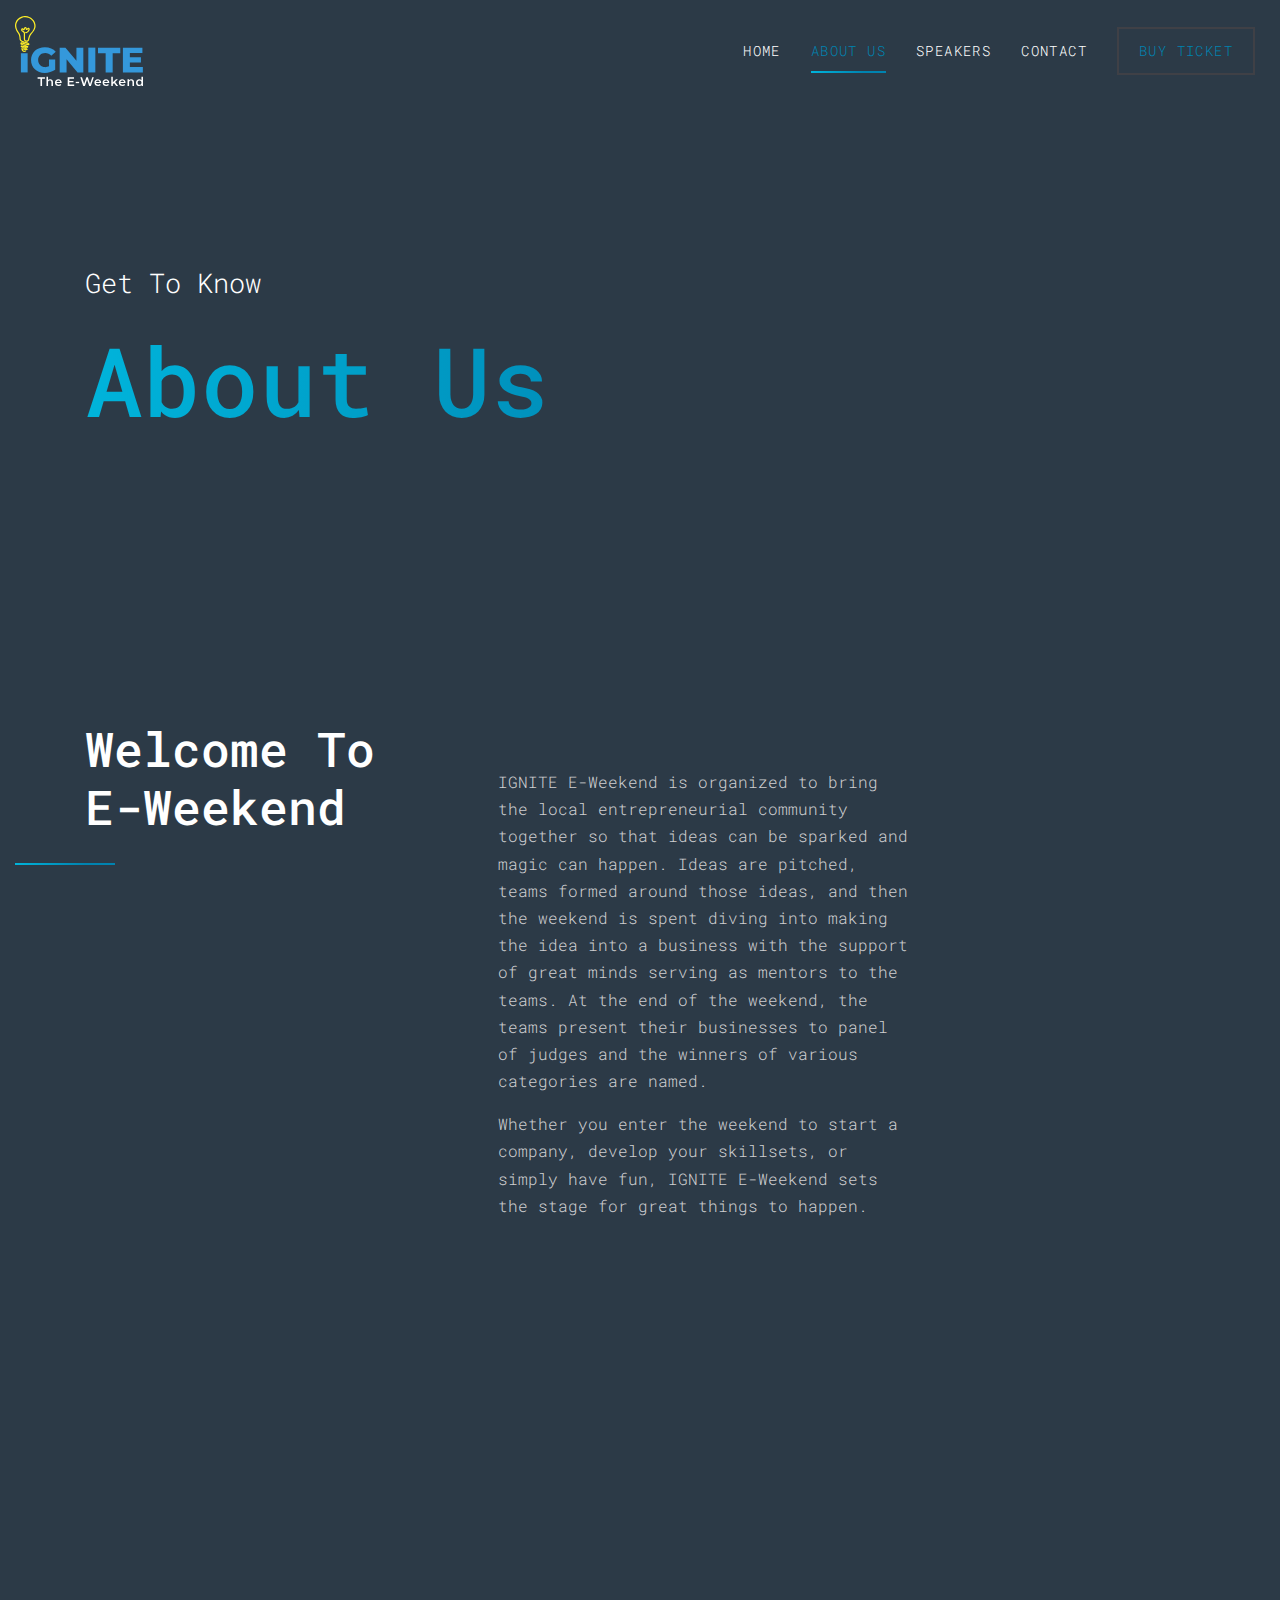
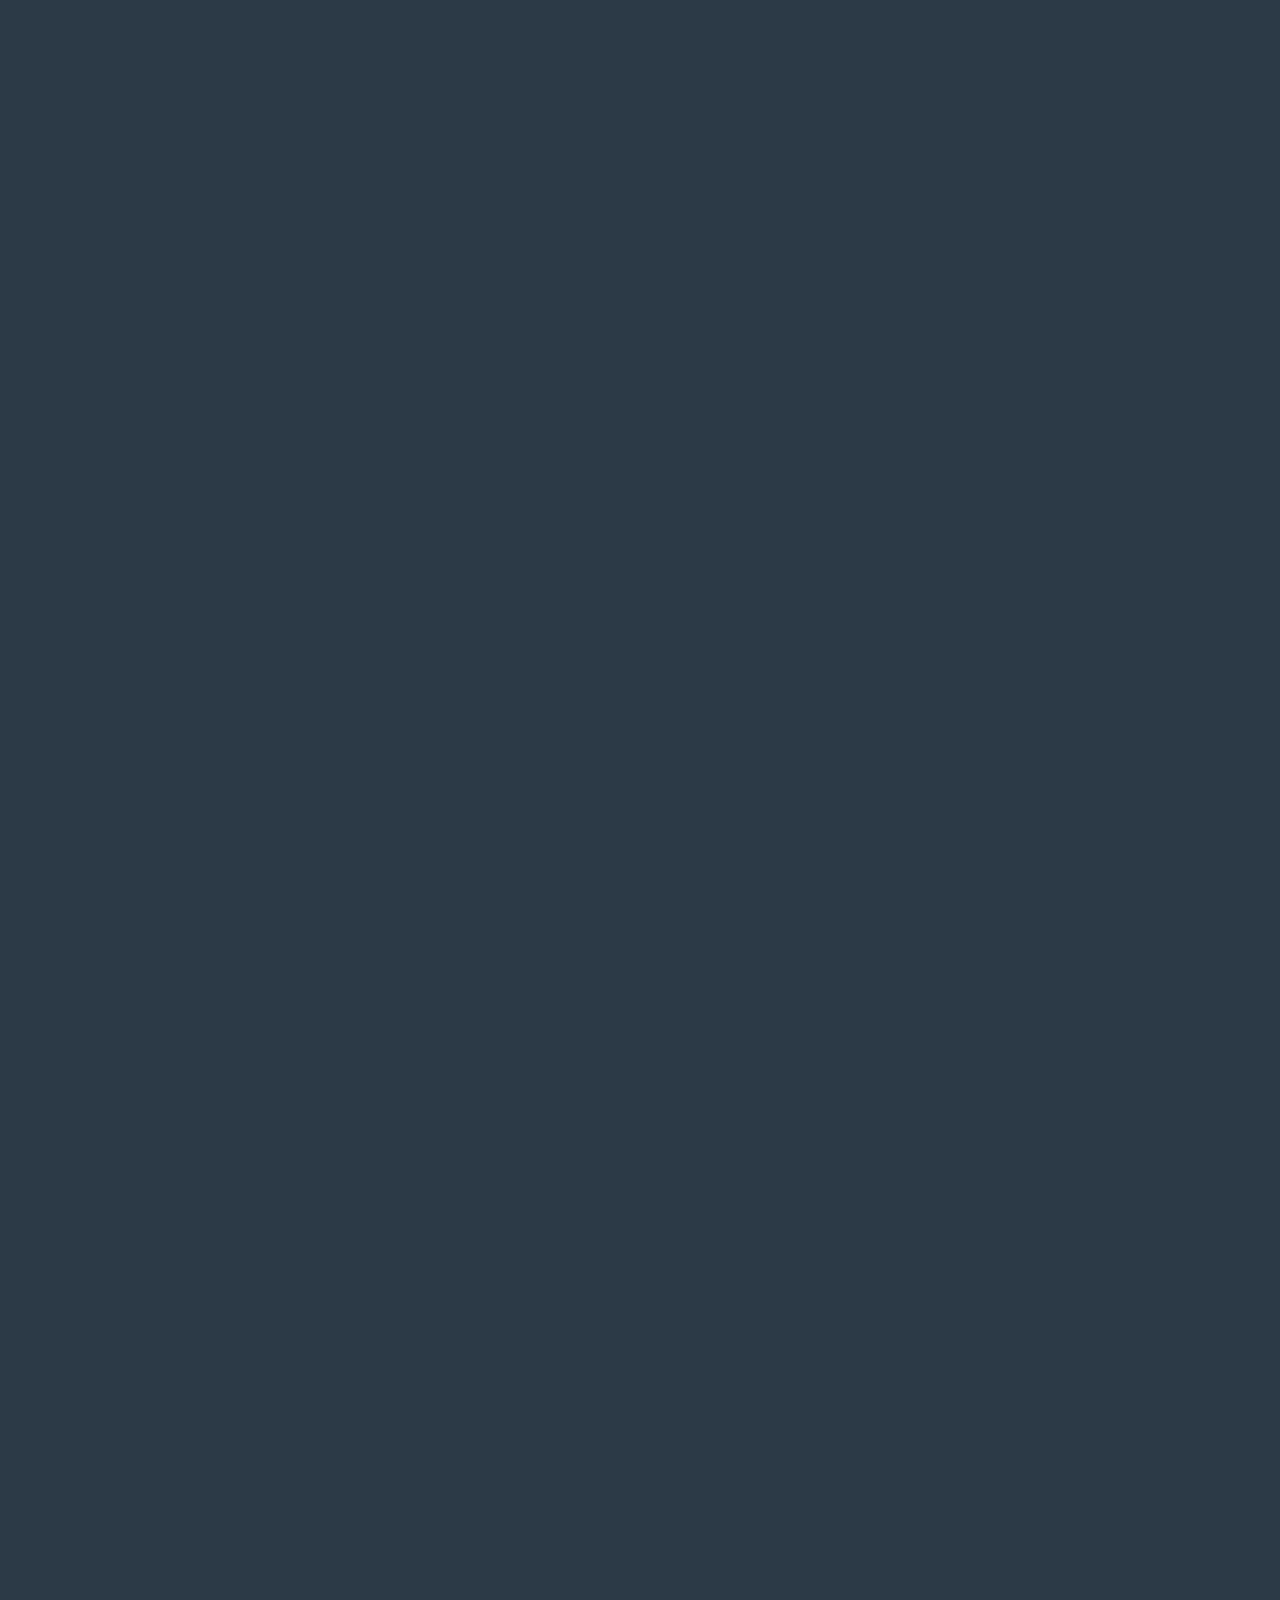
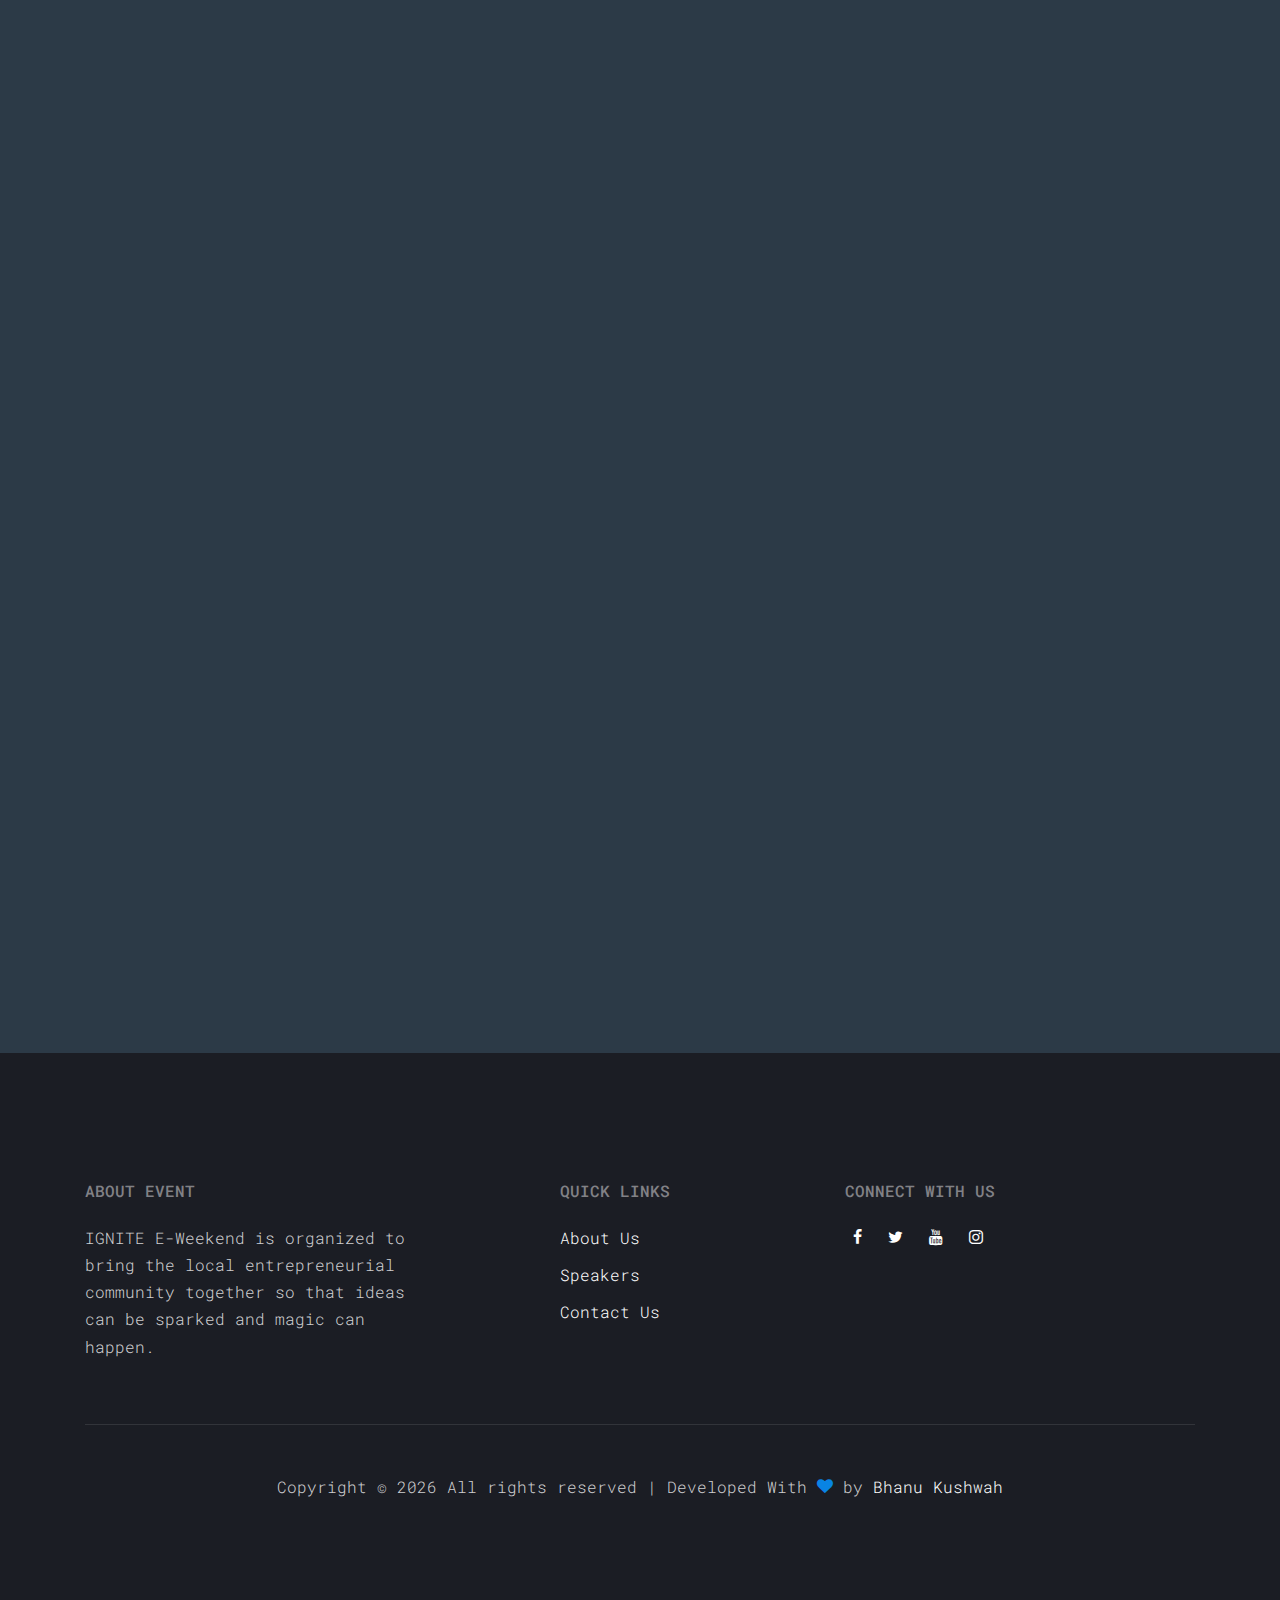
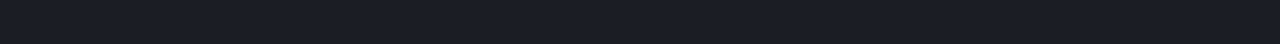
==== commit ec4b9763: "Judges Profile Updated" ====
--- a/about.html
+++ b/about.html
@@ -205,7 +205,7 @@
 
       </div>
     </div>
-
+<!--
     <div class="site-section">
       <div class="container">
         <div class="row mb-5">
@@ -242,7 +242,7 @@
         </div>
       </div>
     </div>
-
+-->
 
     
       
@@ -256,10 +256,9 @@
           <div class="col-md-3 ml-auto">
             <h2 class="footer-heading text-uppercase mb-4">Quick Links</h2>
             <ul class="list-unstyled">
-              <li><a href="#">About Us</a></li>
-              <li><a href="#">Speakers</a></li>
-              <li><a href="#">Gallery</a></li>
-              <li><a href="#">Contact Us</a></li>
+              <li><a href="/about.html">About Us</a></li>
+              <li><a href="/speakers.html">Speakers</a></li>
+              <li><a href="contact.html">Contact Us</a></li>
             </ul>
           </div>
           <div class="col-md-4">
@@ -287,7 +286,6 @@
       </div>
     </footer>
     
-  </div>
 
   <script src="js/jquery-3.3.1.min.js"></script>
   <script src="js/jquery-migrate-3.0.1.min.js"></script>
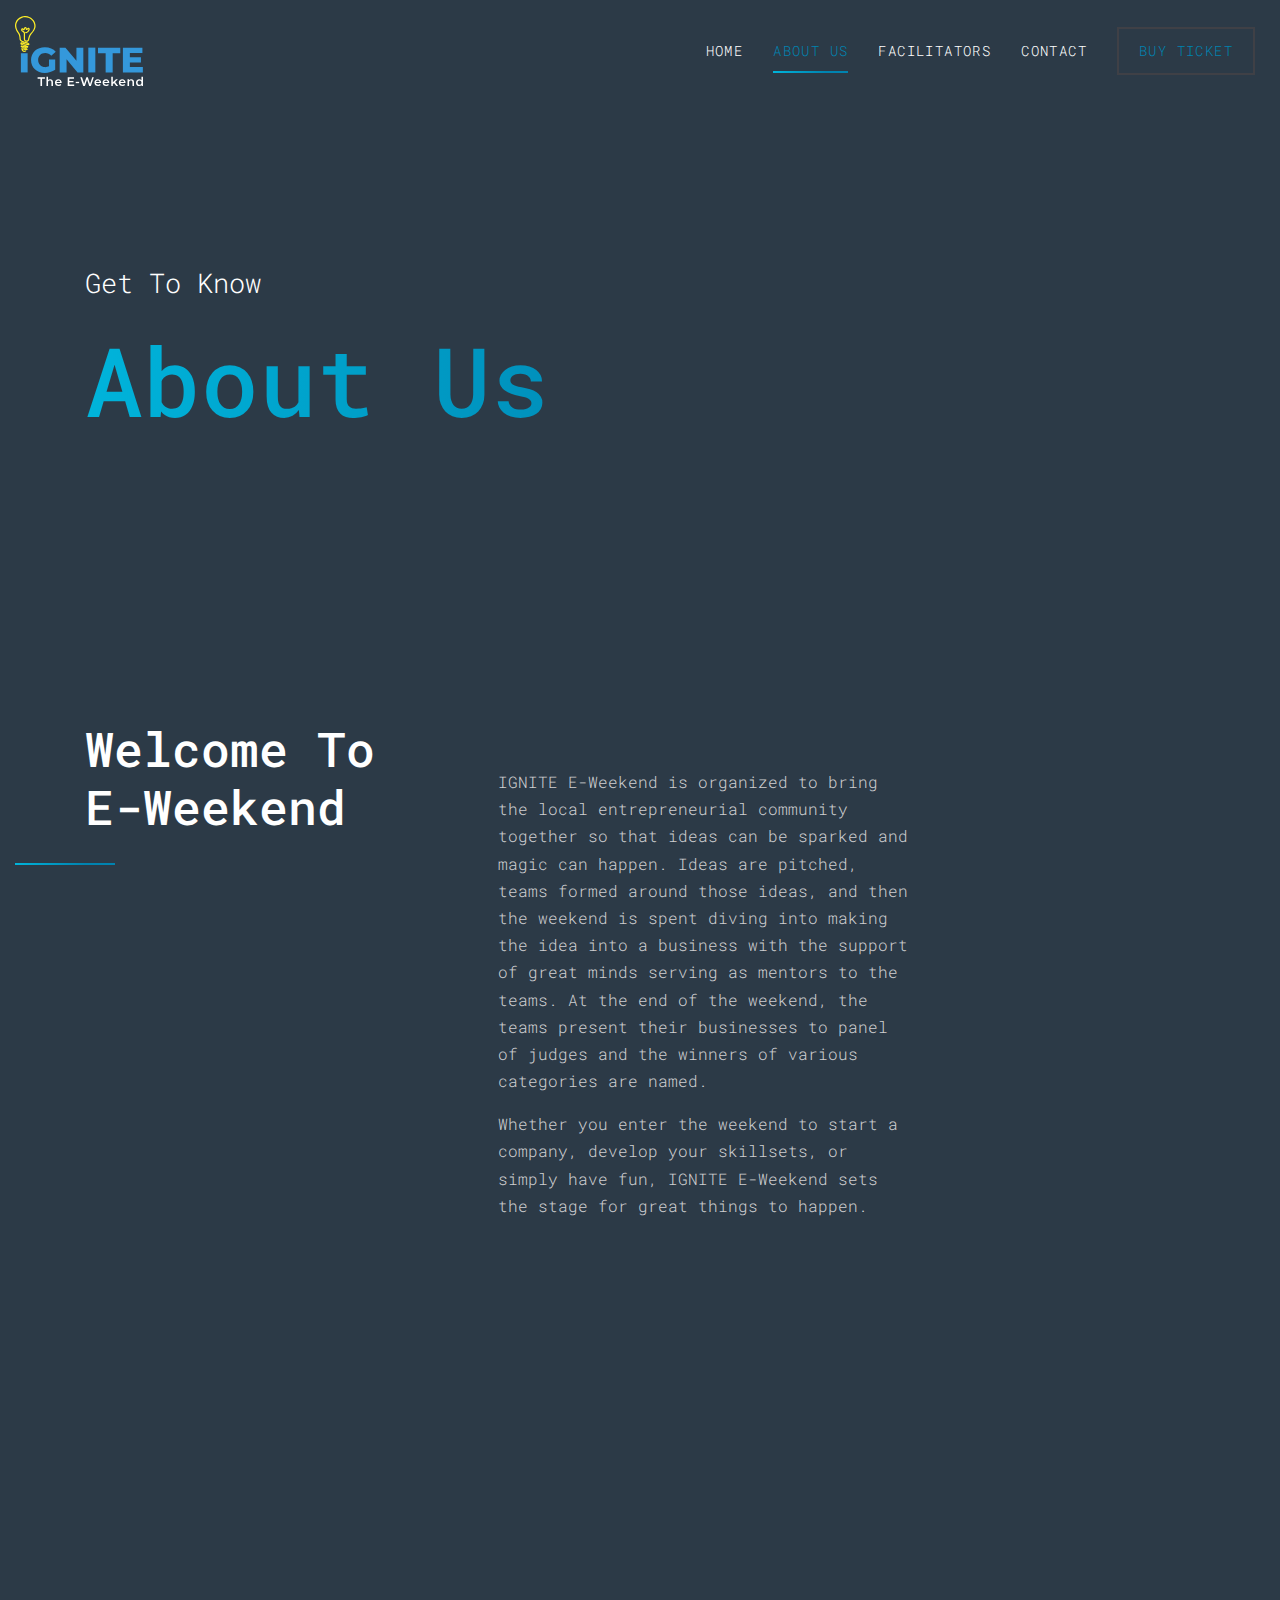
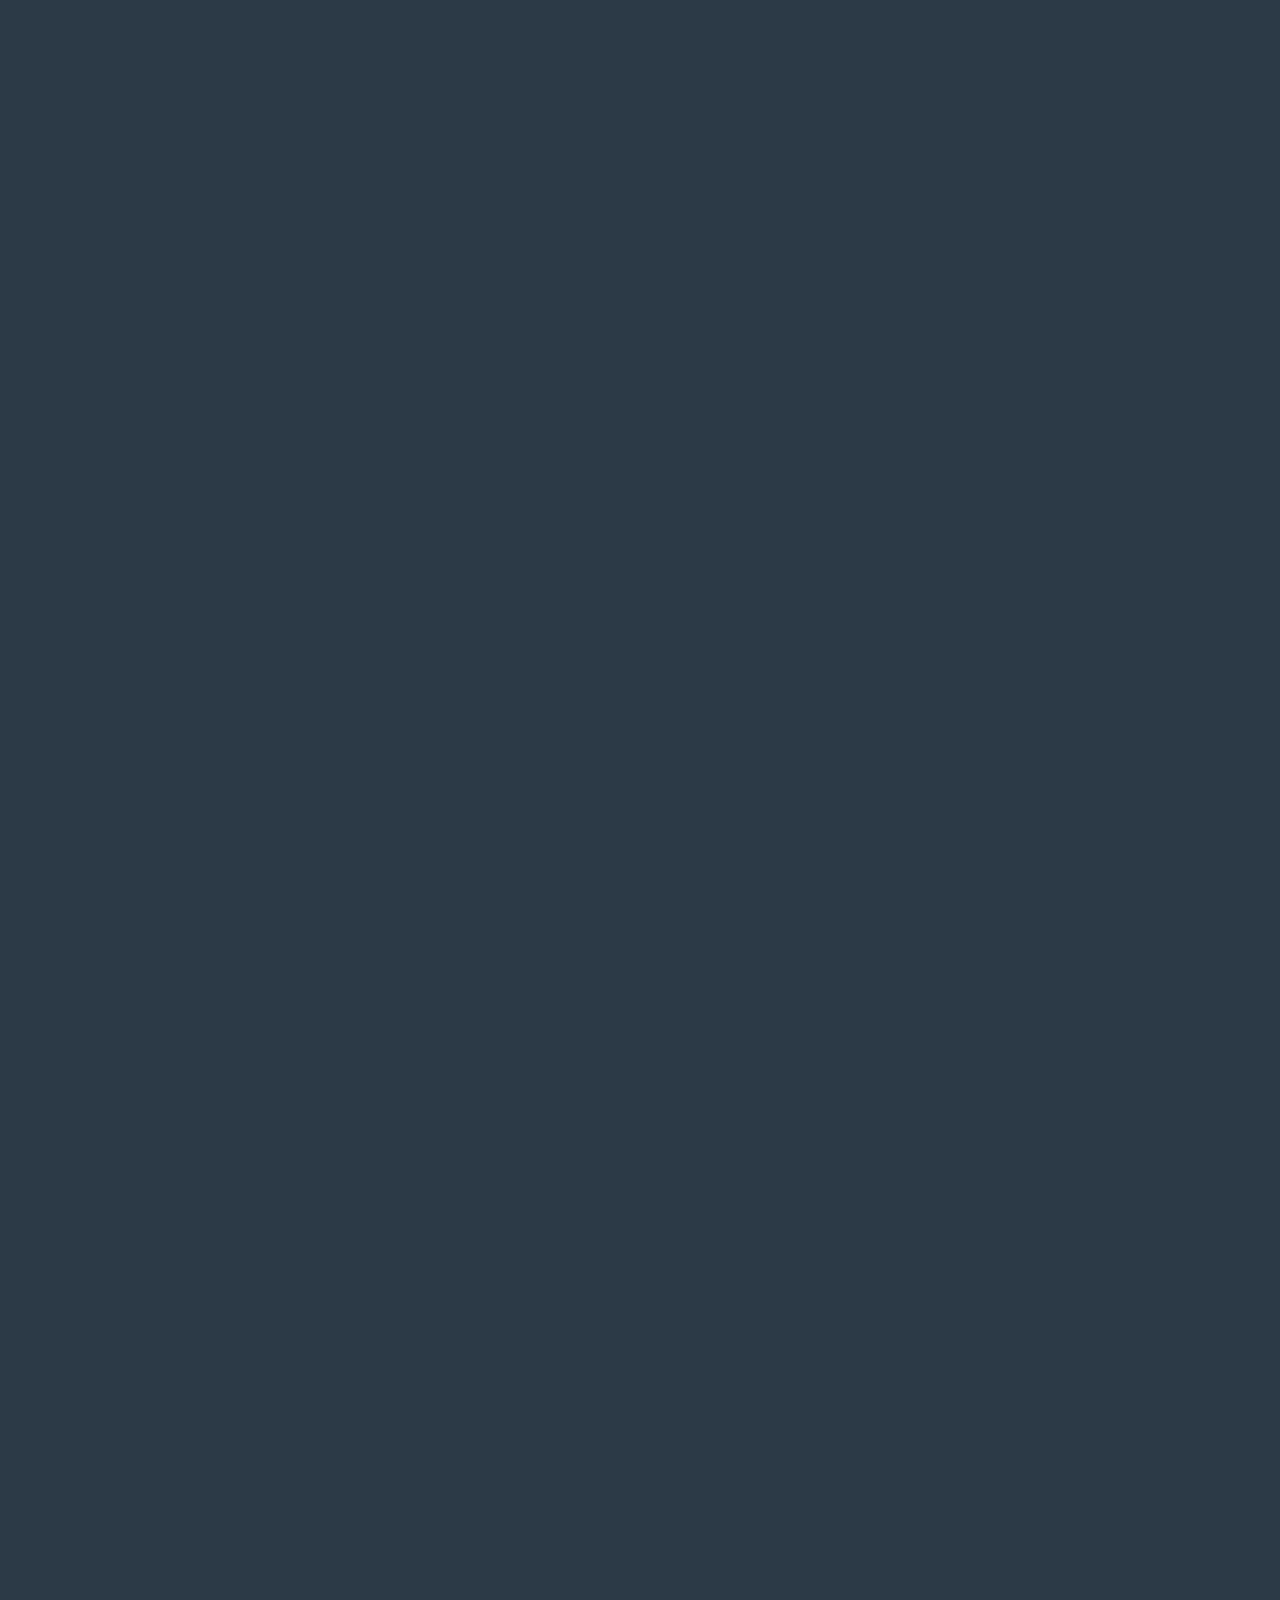
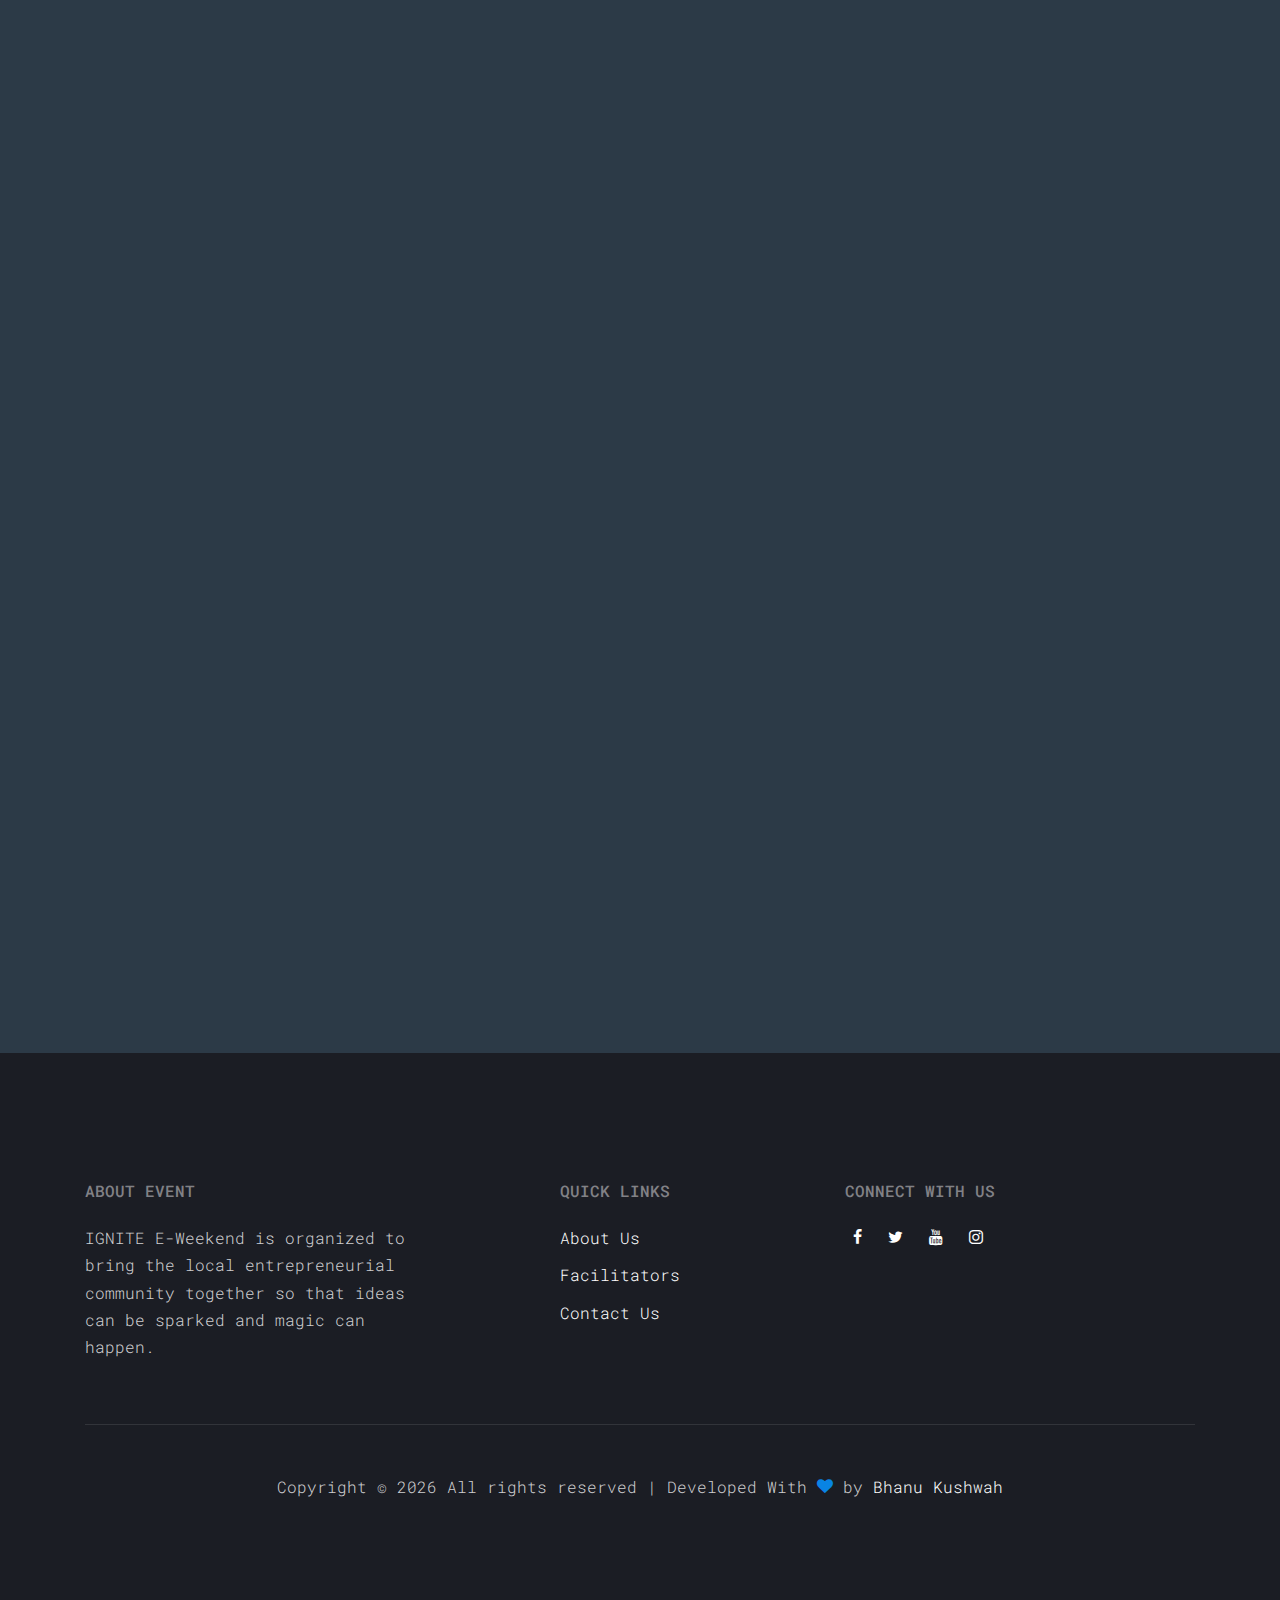
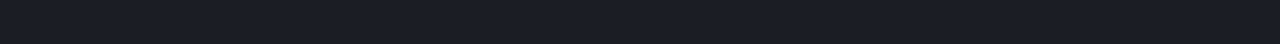
==== commit 1eddaaed: "Ready to launch" ====
--- a/about.html
+++ b/about.html
@@ -42,7 +42,7 @@
               <ul class="site-menu js-clone-nav mx-auto d-none d-lg-block">
                 <li><a href="index.html">Home</a></li>
                 <li class="active"><a href="about.html">About Us</a></li>
-                <li><a href="speakers.html">Speakers</a></li>
+                <li><a href="Facilitators.html">Facilitators</a></li>
                 <li><a href="contact.html">Contact</a></li>
                 <li class="cta"><a href="buy-tickets.html">Buy Ticket</a></li>
               </ul>
@@ -257,7 +257,7 @@
             <h2 class="footer-heading text-uppercase mb-4">Quick Links</h2>
             <ul class="list-unstyled">
               <li><a href="/about.html">About Us</a></li>
-              <li><a href="/speakers.html">Speakers</a></li>
+              <li><a href="/Facilitators.html">Facilitators</a></li>
               <li><a href="contact.html">Contact Us</a></li>
             </ul>
           </div>
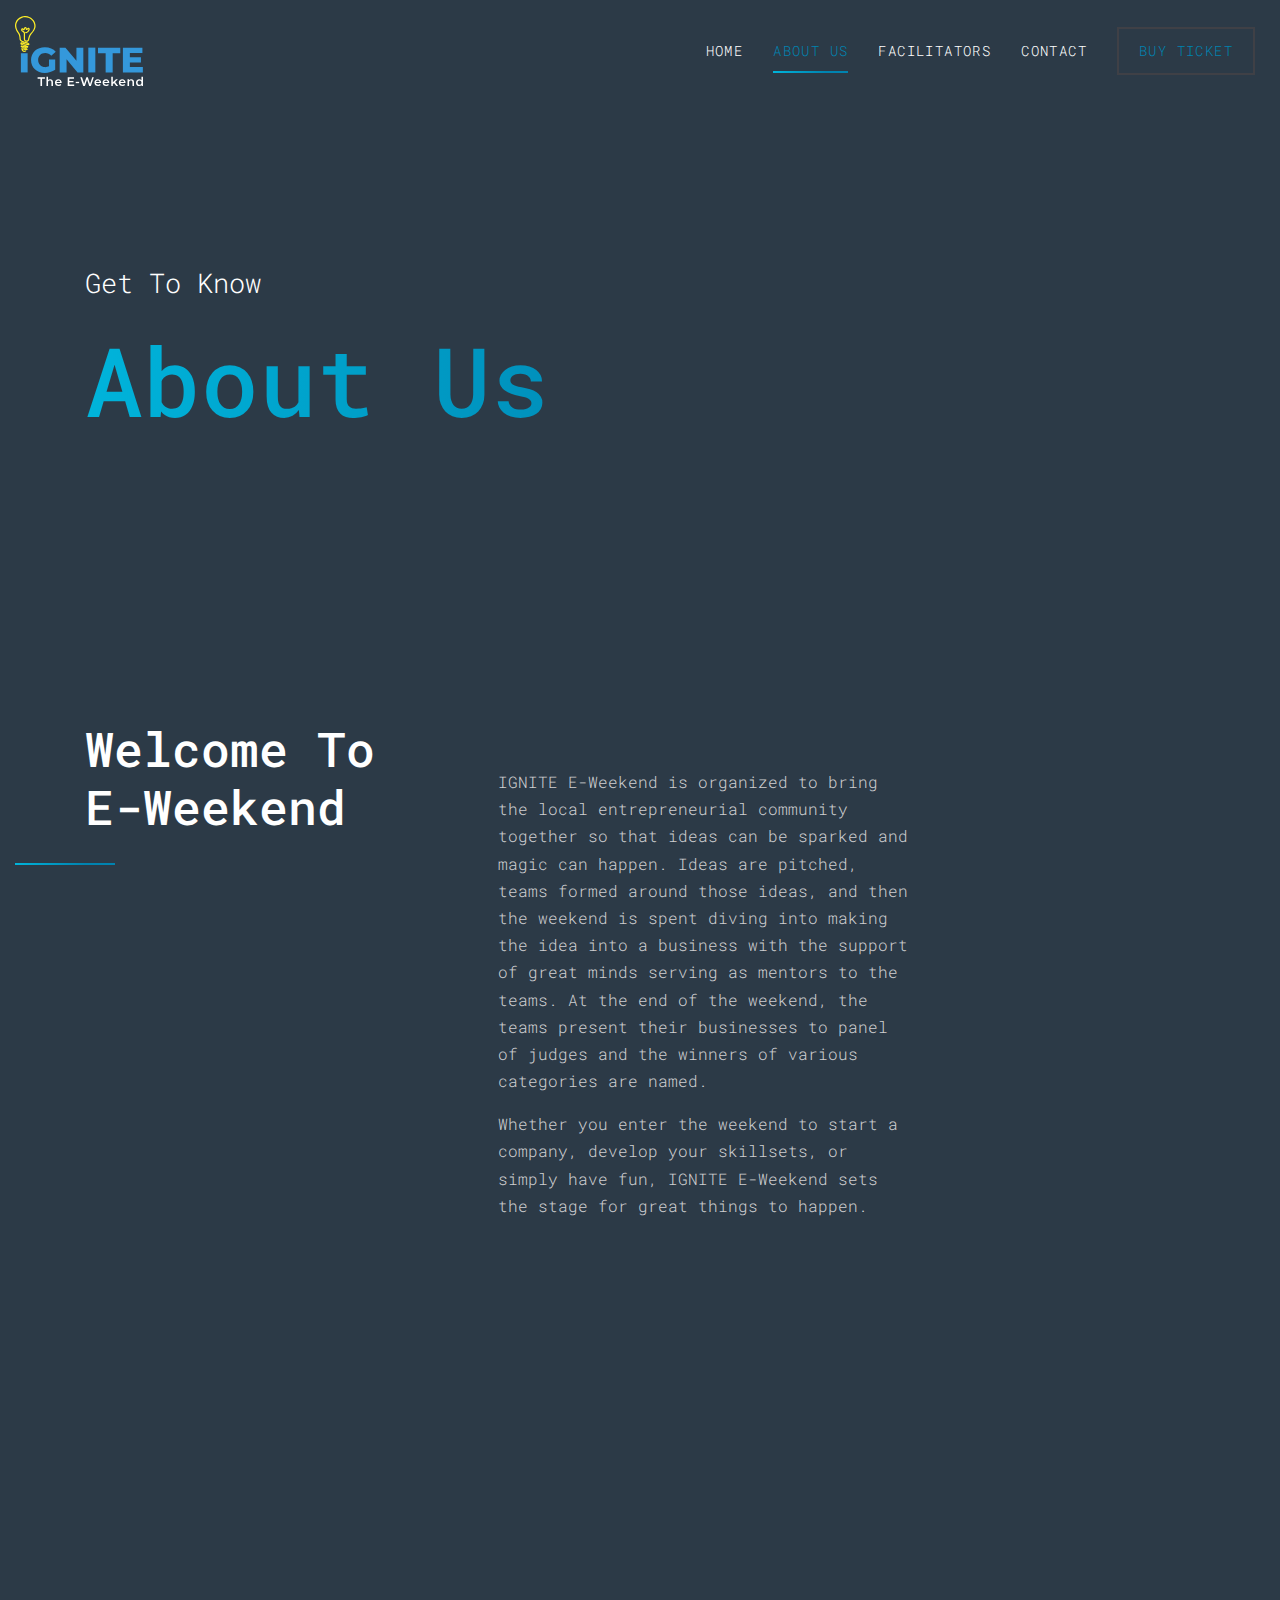
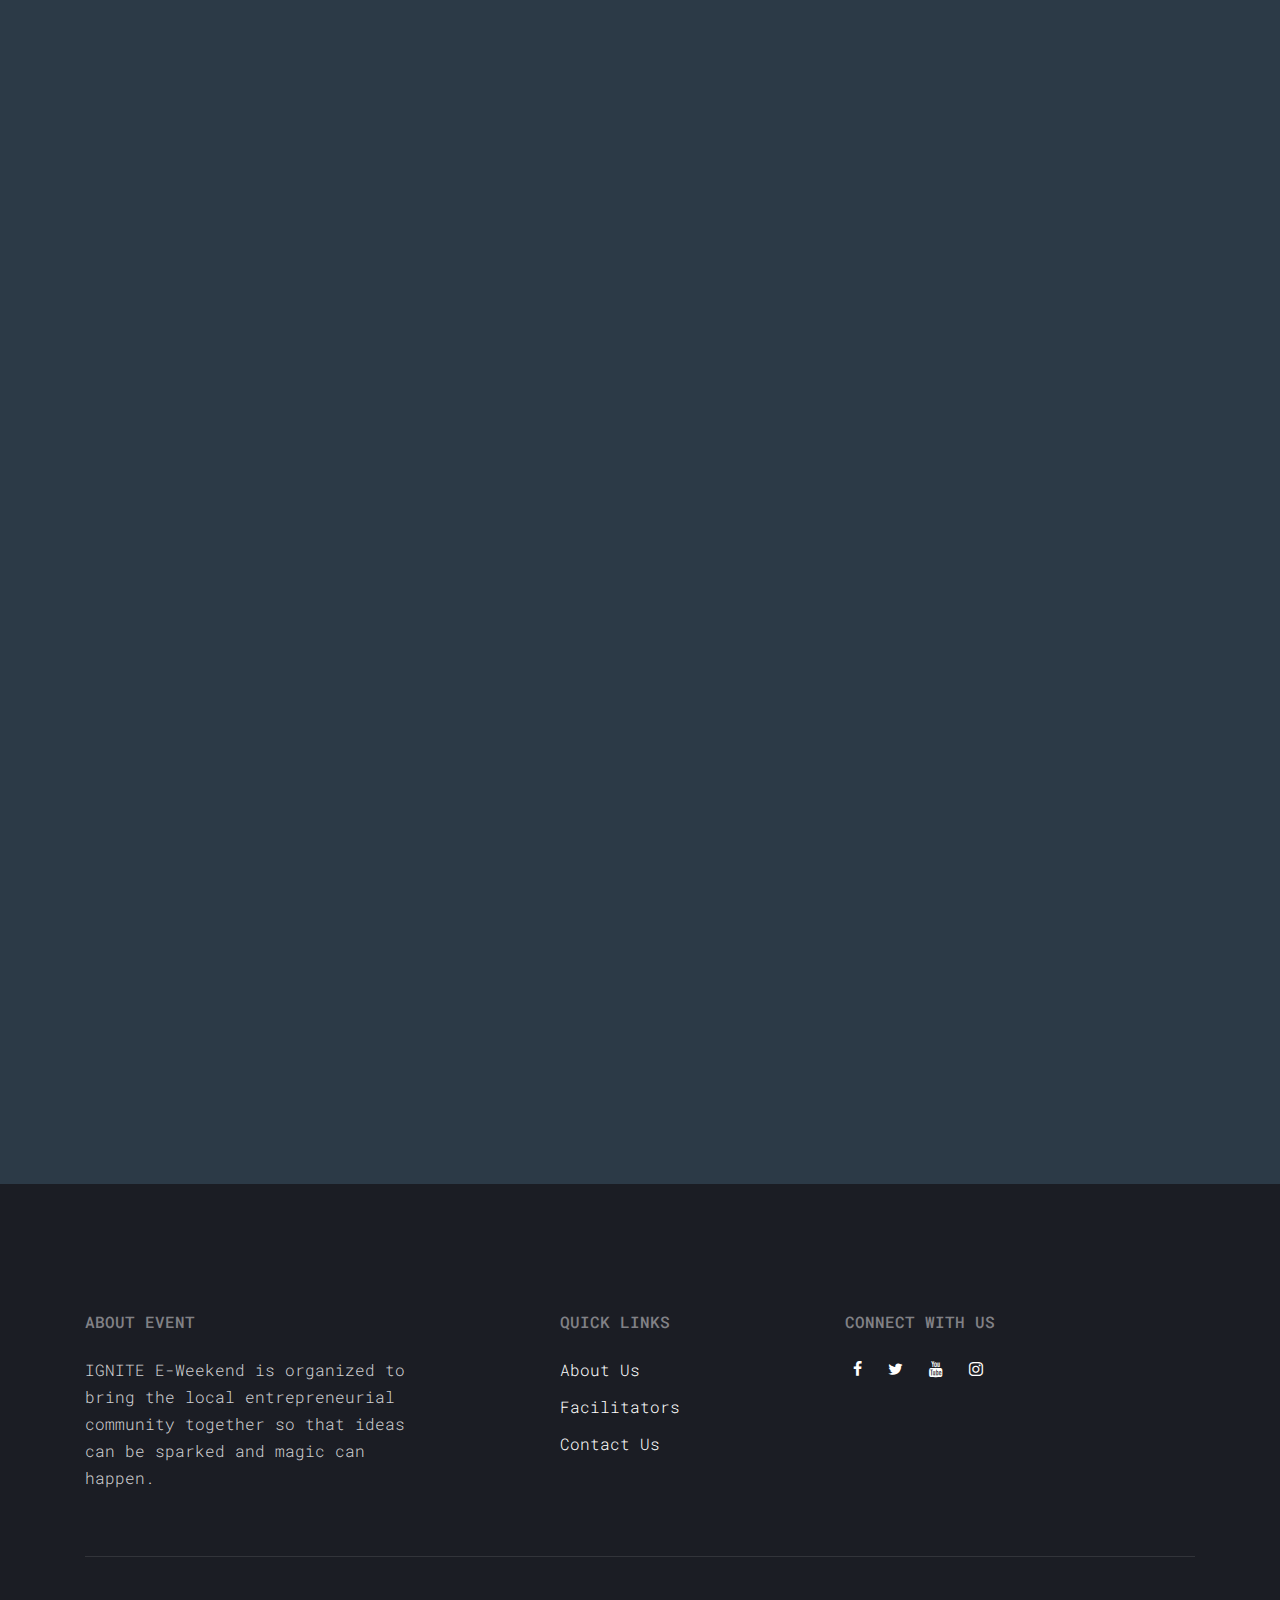
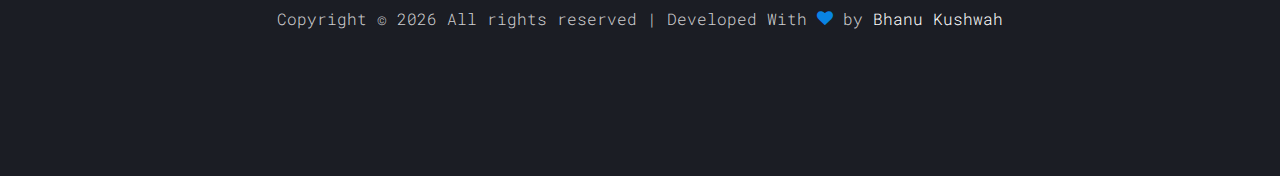
==== commit 45946836: "about page modified" ====
--- a/about.html
+++ b/about.html
@@ -91,7 +91,7 @@
 
             <div class="d-flex coordinator align-items-center">
               <div class="mr-4">
-                <img src="images/person_2.jpg" alt="Image" class="img-fluid">
+                <img src="images/anmol.jpg" alt="Image" class="img-fluid">
               </div>
               <span>By <span class="text-white">Anmol Banka </span> <br> Student Coordinator</span>
             </div>
@@ -101,7 +101,7 @@
     </div>
 
 
-
+<!--
     <div class="site-section">
       <div class="container">
         <div class="row mb-5 justify-content-center">
@@ -205,6 +205,7 @@
 
       </div>
     </div>
+    -->
 <!--
     <div class="site-section">
       <div class="container">
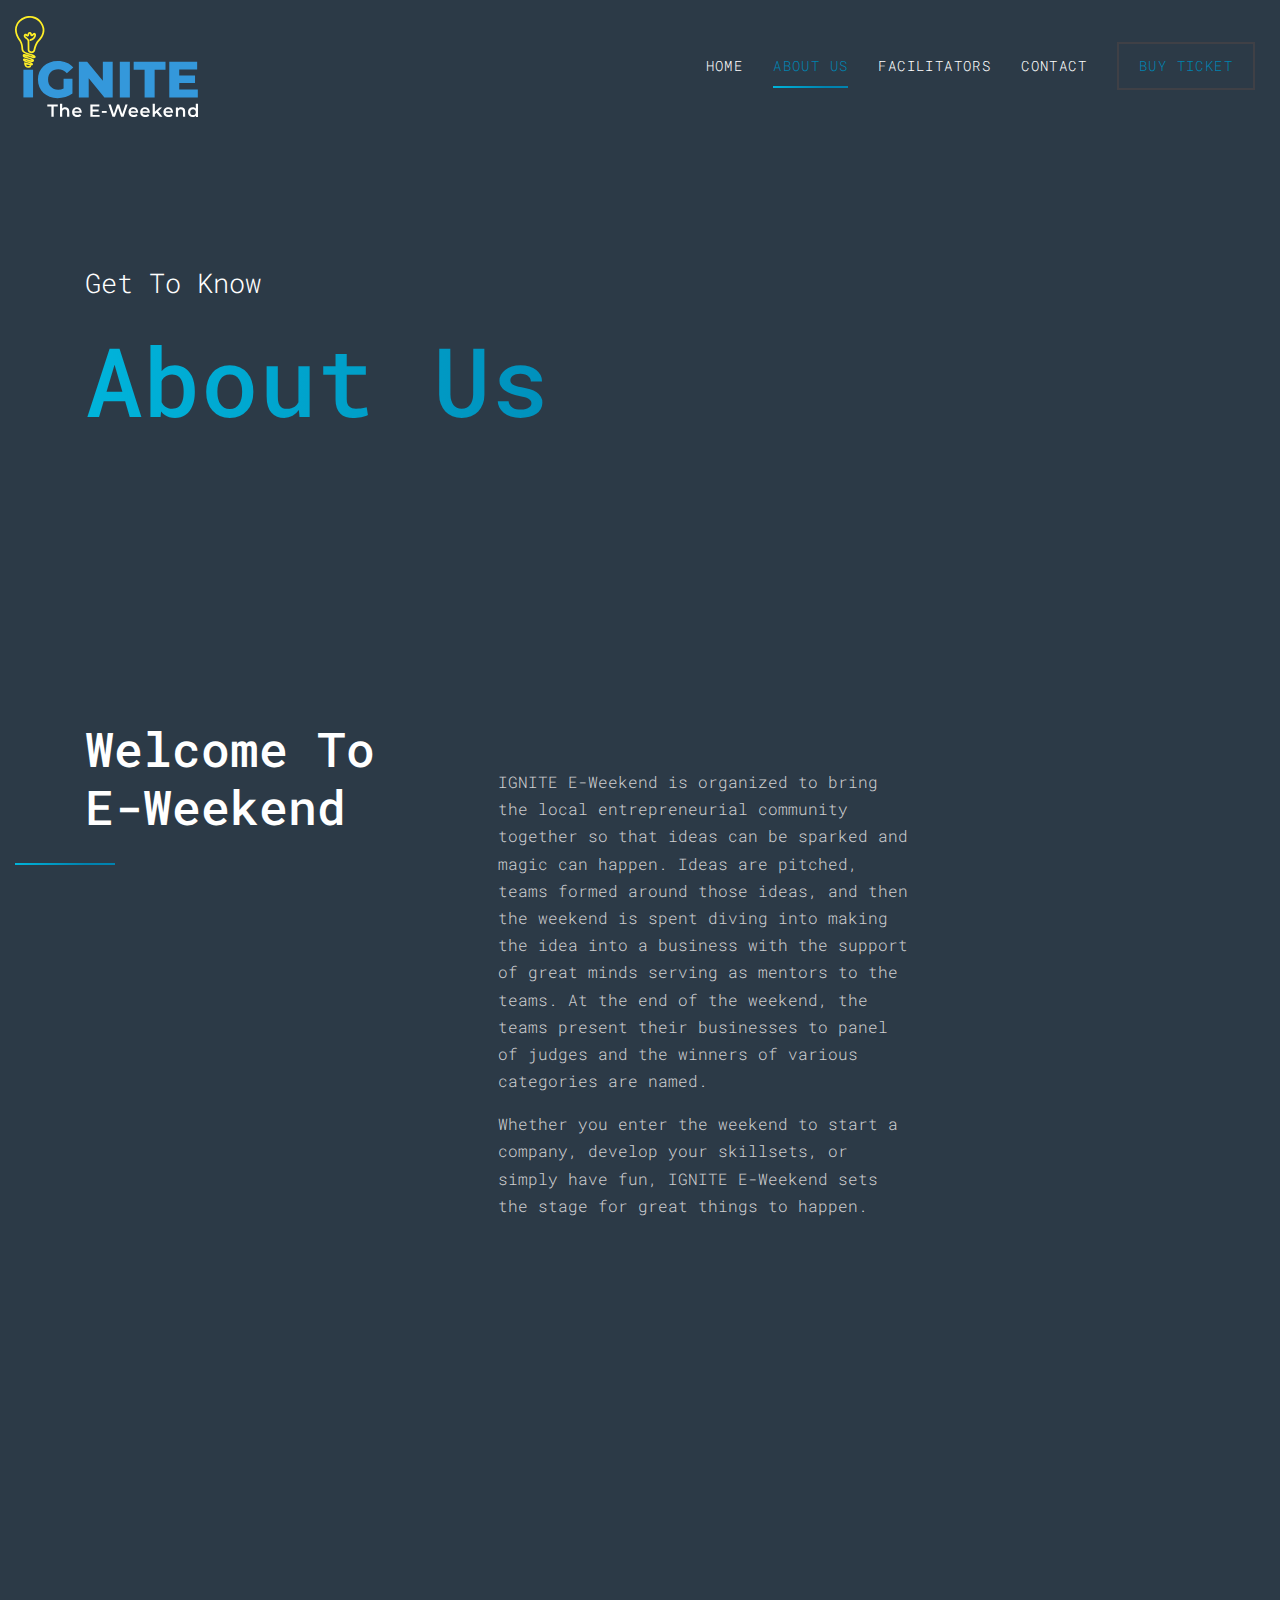
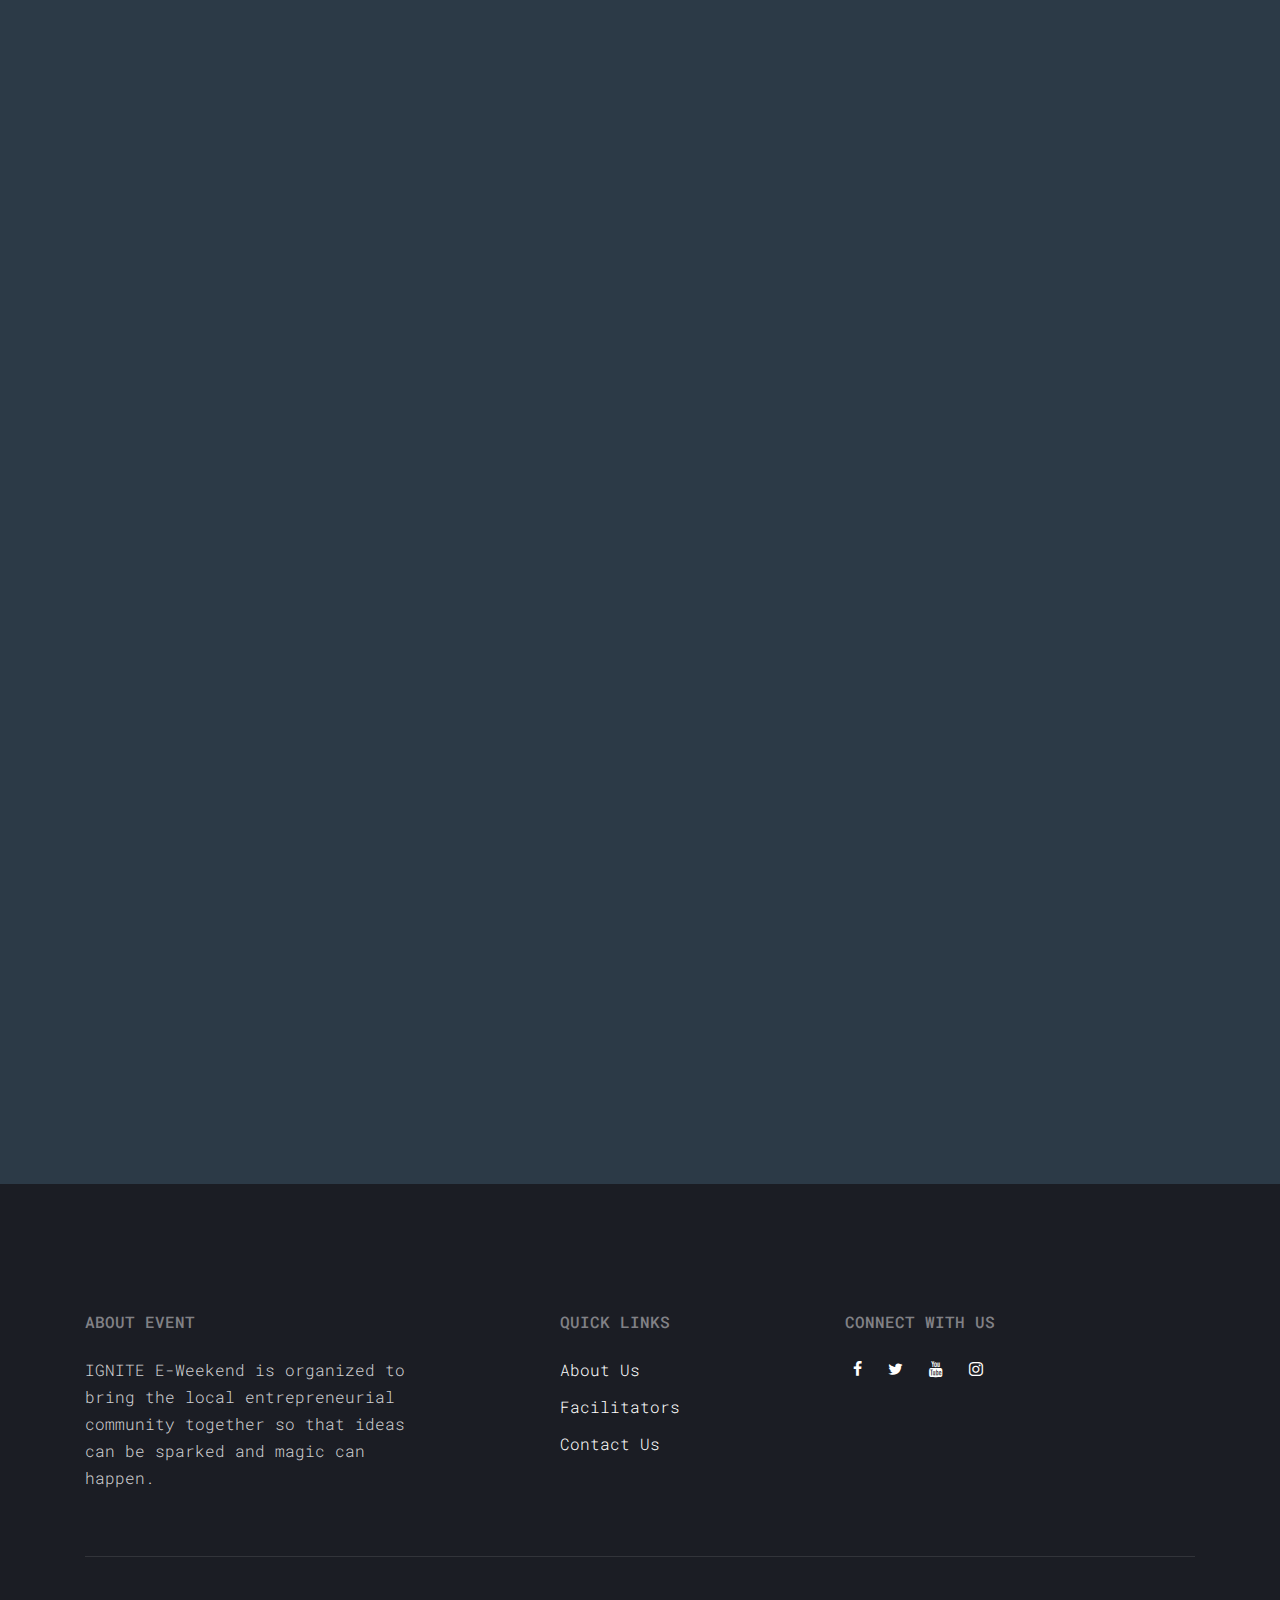
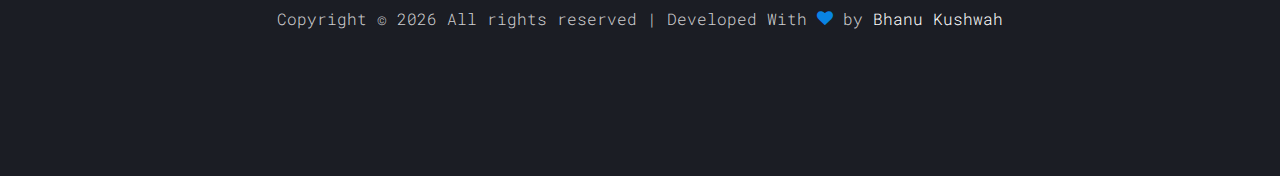
==== commit db7fce90: "Final" ====
--- a/about.html
+++ b/about.html
@@ -35,7 +35,7 @@
       <div class="container-fluid">
         <div class="row align-items-center">
           <div class="col-11 col-xl-2">
-          <a href="/index.html"> <img class="ignite" src="images/logo.svg"></a>
+          <a href="index.html"> <img class="ignite" src="images/logo.svg"></a>
           </div>
           <div class="col-12 col-md-10 d-none d-xl-block">
             <nav class="site-navigation position-relative text-right" role="navigation">
@@ -258,7 +258,7 @@
             <h2 class="footer-heading text-uppercase mb-4">Quick Links</h2>
             <ul class="list-unstyled">
               <li><a href="/about.html">About Us</a></li>
-              <li><a href="/Facilitators.html">Facilitators</a></li>
+              <li><a href="/facilitators.html">Facilitators</a></li>
               <li><a href="contact.html">Contact Us</a></li>
             </ul>
           </div>
--- a/css/style.css
+++ b/css/style.css
@@ -780,10 +780,10 @@
   line-height: 40px; }
   
   img.ignite {
-   width: 70%;
+   width: 100%;
 }
 @media only screen and (max-width:600px) {
   img.ignite {
-    width: 30%;
+    width: 50%;
 }
 }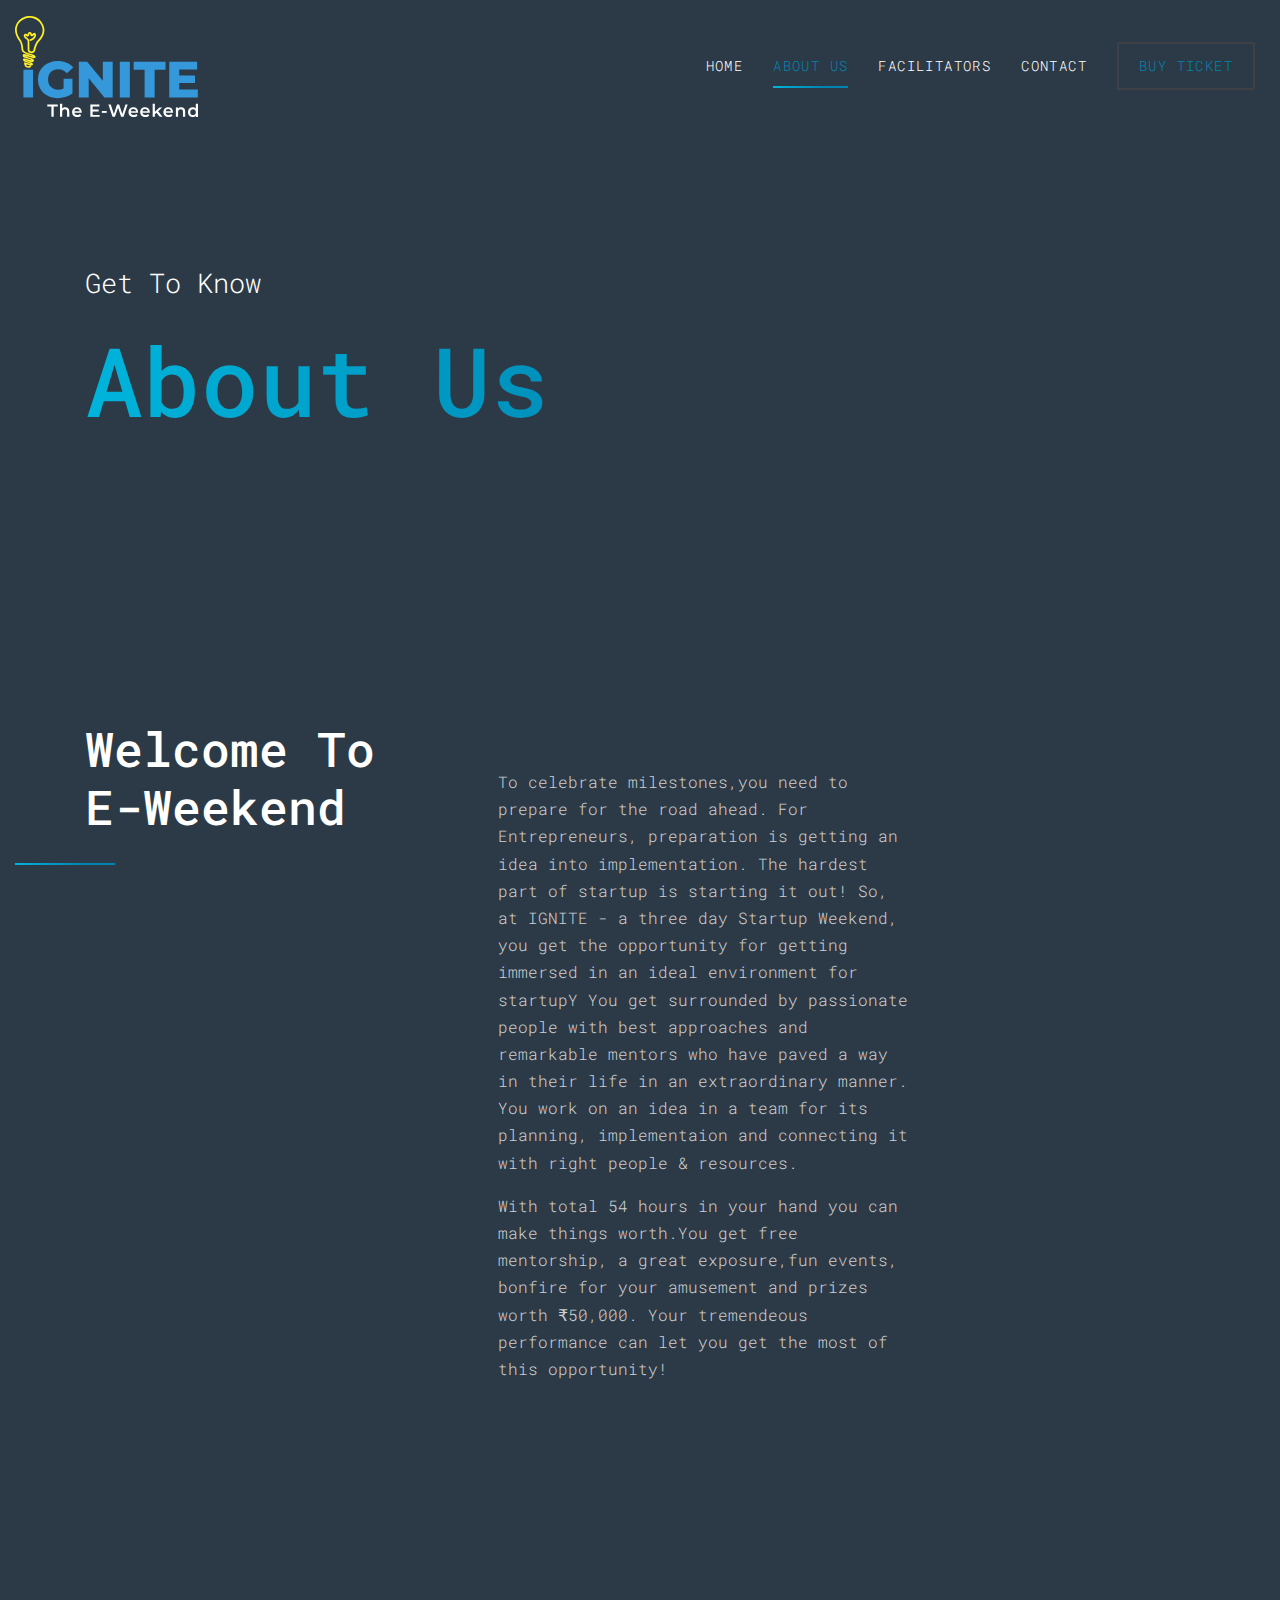
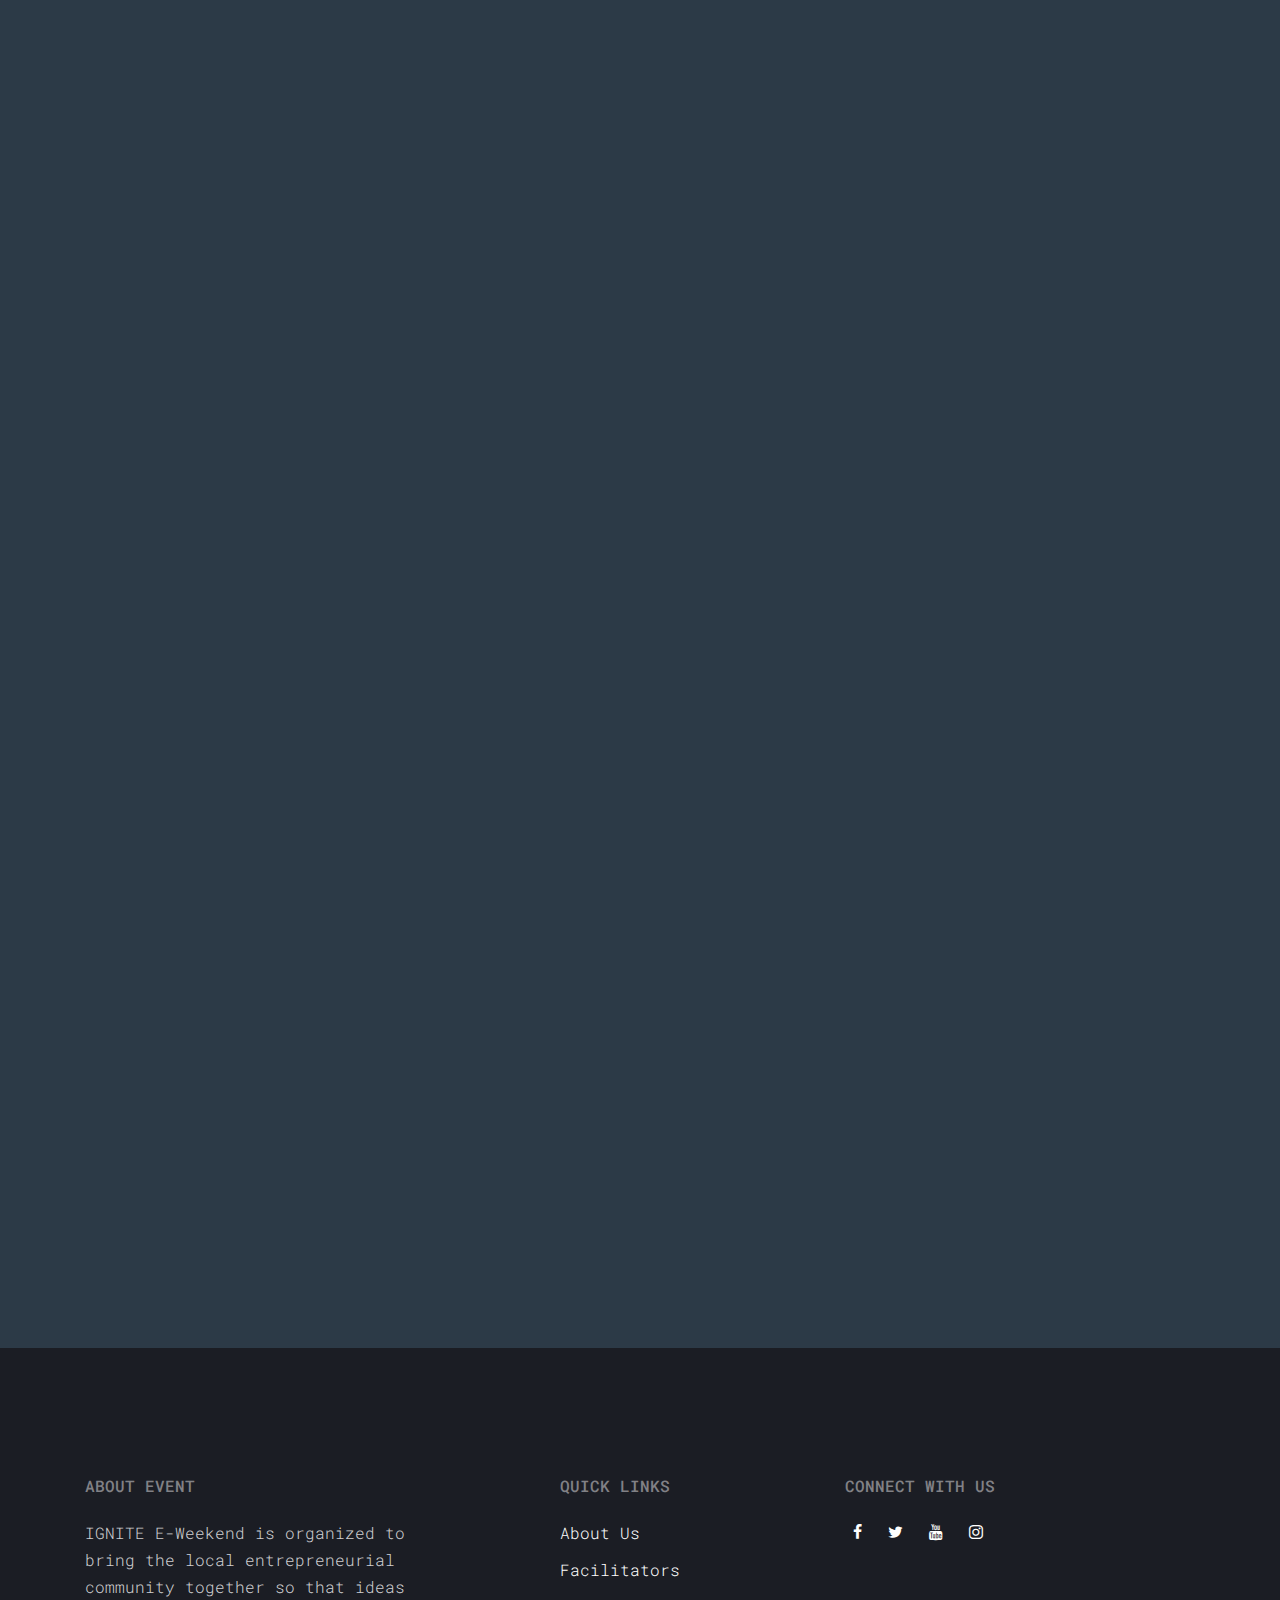
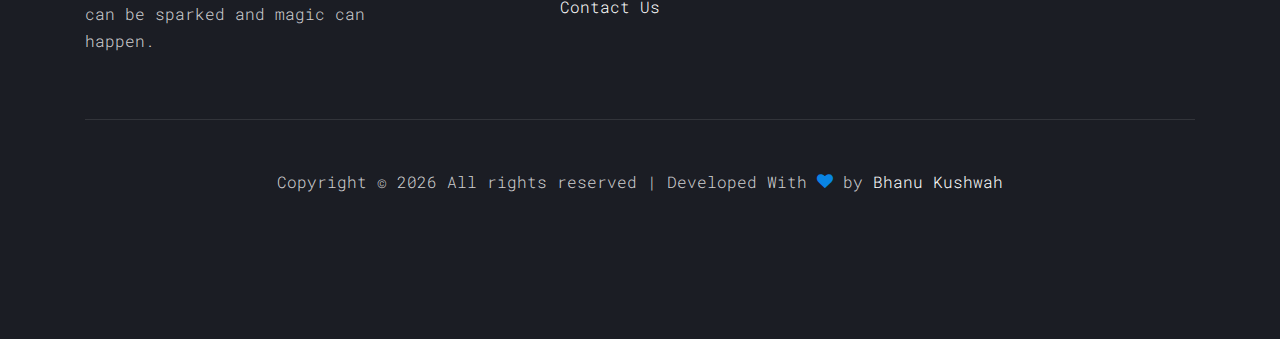
==== commit 0f56ad30: "updated" ====
--- a/about.html
+++ b/about.html
@@ -42,7 +42,7 @@
               <ul class="site-menu js-clone-nav mx-auto d-none d-lg-block">
                 <li><a href="index.html">Home</a></li>
                 <li class="active"><a href="about.html">About Us</a></li>
-                <li><a href="Facilitators.html">Facilitators</a></li>
+                <li><a href="facilitators.html">Facilitators</a></li>
                 <li><a href="contact.html">Contact</a></li>
                 <li class="cta"><a href="buy-tickets.html">Buy Ticket</a></li>
               </ul>
@@ -73,7 +73,12 @@
             </div>
           </div>
           <div class="col-lg-5 mt-5 pl-lg-5" data-aos="fade-up" data-aos-delay="200">
-            <p>IGNITE E-Weekend is organized to bring the local entrepreneurial community together so that ideas can be sparked and magic can happen. Ideas are pitched, teams formed around those ideas, and then the weekend is spent diving into making the idea into a business with the support of great minds serving as mentors to the teams. At the end of the weekend, the teams present their businesses to panel of judges and the winners of various categories are named. <p>Whether you enter the weekend to start a company, develop your skillsets, or simply have fun, IGNITE E-Weekend sets the stage for great things to happen.</p></p>
+            <p>To celebrate milestones,you need to prepare for the road ahead.
+For Entrepreneurs, preparation is getting an idea into implementation.
+The hardest part of startup is starting it out! So, at IGNITE - a three day Startup Weekend, you get the opportunity for getting immersed in an ideal environment for startupY
+You get surrounded by passionate people with best approaches and remarkable mentors who have paved a way in their life in an extraordinary manner.
+You work on an idea in a team for its planning, implementaion and connecting it with right people & resources.</p>
+<p>With total 54 hours in your hand you can make things worth.You get free mentorship, a great exposure,fun events, bonfire for your amusement and prizes worth ₹50,000. Your tremendeous performance can let you get the most of this opportunity!</p>
           </div>
         </div>
         <div class="row mb-5">
@@ -82,7 +87,7 @@
           </div>
         </div>
         <div class="row">
-          <div class="col-md-4" data-aos="fade-up" data-aos-delay="400"><span class="text-primary">The Conference</span></div>
+          <div class="col-md-4" data-aos="fade-up" data-aos-delay="400"><span class="text-primary">The E-Weekend</span></div>
           <div class="col-md-6" data-aos="fade-up" data-aos-delay="500">
             <p>IGNITE The E-Weekend is a three-day celebration with over 20 events led by entrepreneurs and hosted in SVVV, Indore. Each day is loaded with sessions for you to get the education you need for your startup: legal, marketing, tech, etc. These classes are led by entrepreneurs who have been there and done that. This action-packed weekend brings hundreds of entrepreneurs, local leaders, and friends together to grow our community’s unique entrepreneurial identity.</p>
             <p class="mb-5">IGNITE E-Weekend will take place at SVVV Campus.
